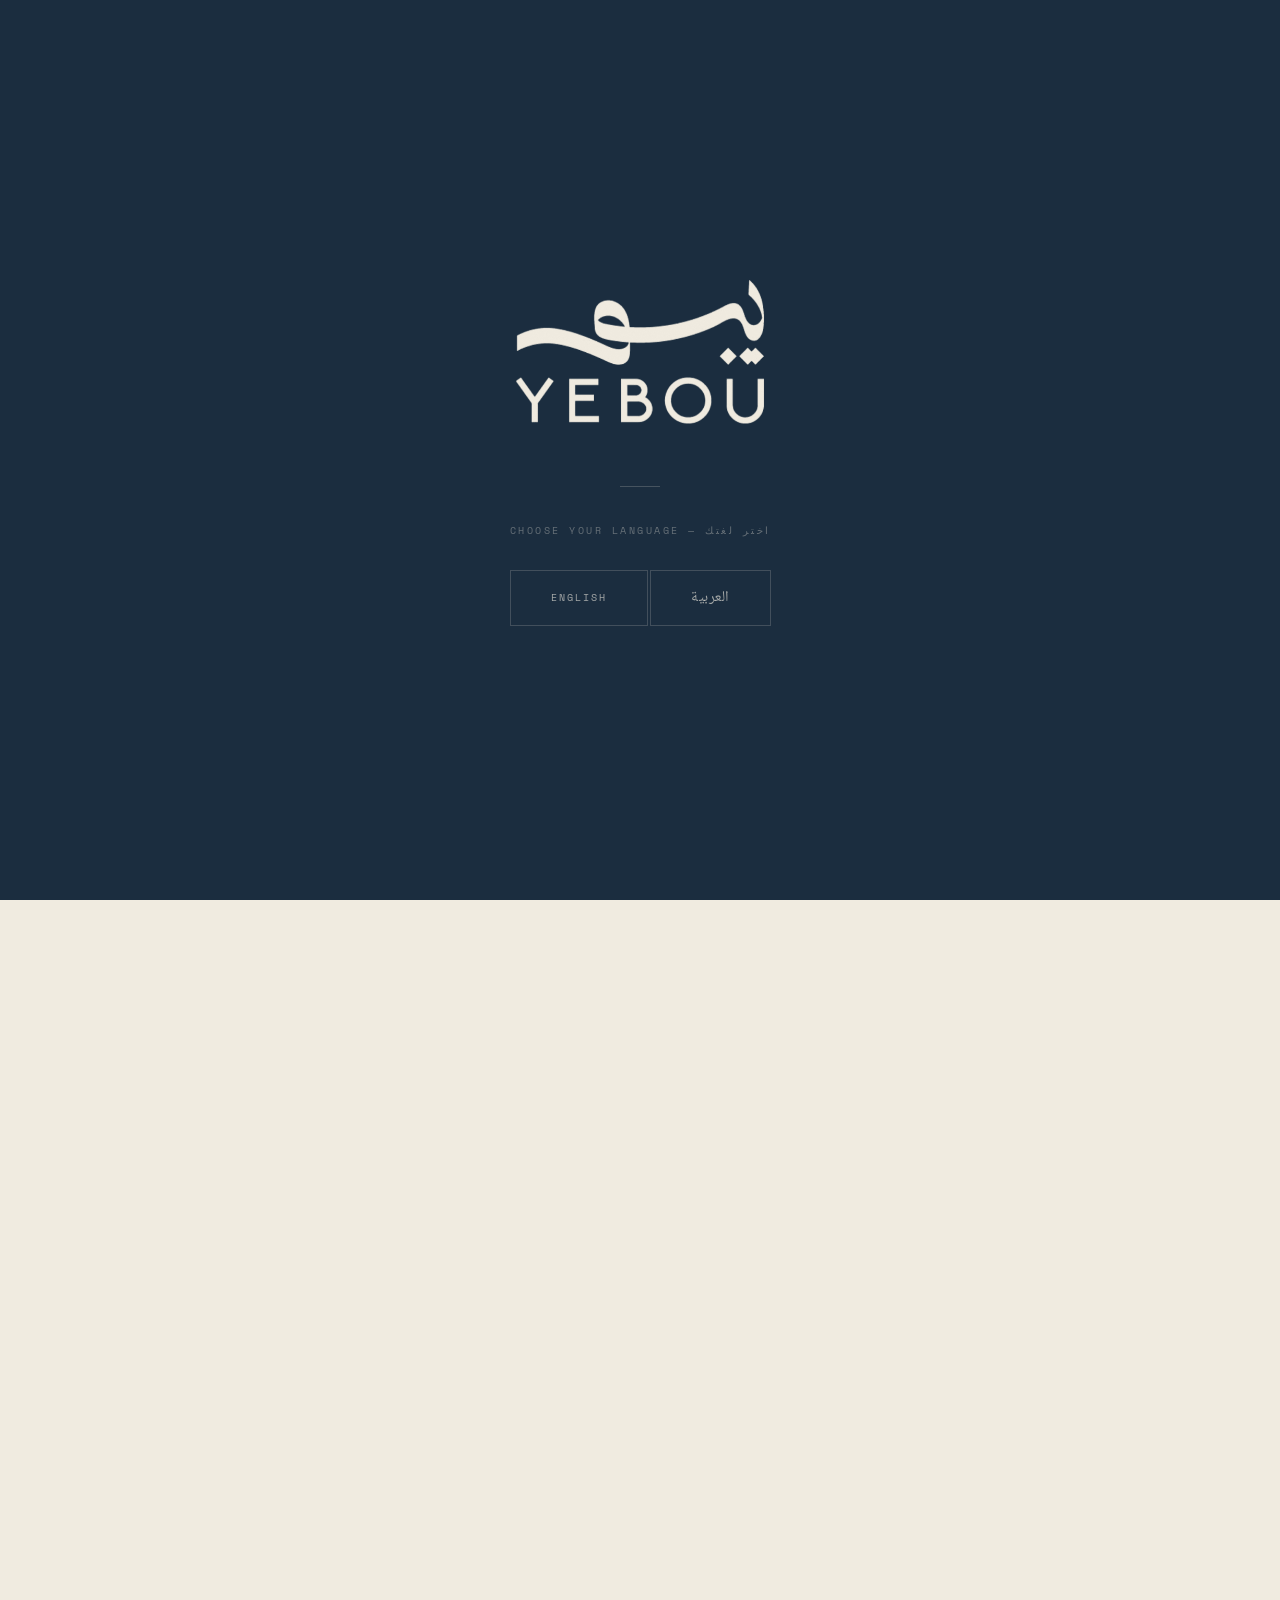
==== index.html @ 939a50ad "Add files via upload" ====
<!DOCTYPE html>
<html lang="en" dir="ltr">
<head>
<meta charset="UTF-8">
<meta name="viewport" content="width=device-width, initial-scale=1.0">
<title>YEBOU — Specialty Coffee, Doha</title>
<link href="https://fonts.googleapis.com/css2?family=Space+Mono:ital,wght@0,400;0,700;1,400&family=Space+Grotesk:wght@300;400;500;700&family=Noto+Naskh+Arabic:wght@400;500;600;700&display=swap" rel="stylesheet">
<style>
/* ══════════════════════════════════════
   TOKENS
══════════════════════════════════════ */
:root {
  --cream:   #f0ebe0;
  --cream2:  #e8e1d4;
  --navy:    #1b2d3f;
  --ink:     #1a1612;
  --ink2:    #4a3f32;
  --ink3:    #9a8e80;
  --rule:    #d4cabb;
  --rust:    #b84c2c;
  --green:   #3d5c38;
}

*, *::before, *::after { box-sizing: border-box; margin: 0; padding: 0; }
html { scroll-behavior: smooth; }

body {
  font-family: 'Space Grotesk', sans-serif;
  background: var(--cream);
  color: var(--ink);
  overflow-x: hidden;
  cursor: default;
}
html[lang="ar"] body {
  font-family: 'Noto Naskh Arabic', 'Space Grotesk', sans-serif;
  direction: rtl;
}

/* subtle paper grain */
body::before {
  content: '';
  position: fixed; inset: 0;
  pointer-events: none; z-index: 999;
  background-image: url("data:image/svg+xml,%3Csvg xmlns='http://www.w3.org/2000/svg' width='200' height='200'%3E%3Cfilter id='n'%3E%3CfeTurbulence type='fractalNoise' baseFrequency='0.9' numOctaves='4' stitchTiles='stitch'/%3E%3CfeColorMatrix type='saturate' values='0'/%3E%3C/filter%3E%3Crect width='200' height='200' filter='url(%23n)' opacity='1'/%3E%3C/svg%3E");
  opacity: 0.025;
  mix-blend-mode: multiply;
}

/* monospace for terminal-style labels */
.mono {
  font-family: 'Space Mono', monospace;
}

/* ══════════════════════════════════════
   LOGO SVG COMPONENT
   يبو — the real anatomy:
   Reading R→L: ي (ya, right) بـ (ba, mid) و (waw, left)
   Key feature: a LONG FLAT HORIZONTAL BASELINE that all three share
   ي: tall upright stem, curves right at top into a small hook, 2 dots below
   بـ: small connected bump rising from baseline, 1 dot below
   و: a closed oval/teardrop loop on the left
   YEBOU underneath in spaced caps with umlaut Ü
══════════════════════════════════════ */

/* ══════════════════════════════════════
   LANGUAGE GATE
══════════════════════════════════════ */
#gate {
  position: fixed; inset: 0; z-index: 900;
  background: var(--navy);
  display: flex; flex-direction: column;
  align-items: center; justify-content: center;
  transition: opacity .6s ease, visibility .6s;
}
#gate.off { opacity: 0; visibility: hidden; pointer-events: none; }

.gate-inner { text-align: center; }

/* Gate logo — large, cream on navy */
.gate-logo-svg {
  width: 260px; height: auto;
  display: block; margin: 0 auto 56px;
  animation: up .8s ease .1s both;
}

@keyframes up {
  from { opacity: 0; transform: translateY(16px); }
  to   { opacity: 1; transform: translateY(0); }
}

.gate-line {
  width: 40px; height: 1px;
  background: rgba(240,235,224,.2);
  margin: 0 auto 36px;
  animation: up .6s ease .4s both;
}

.gate-ask {
  font-family: 'Space Mono', monospace;
  font-size: 10px; letter-spacing: .25em;
  color: rgba(240,235,224,.35);
  text-transform: uppercase;
  margin-bottom: 32px;
  animation: up .6s ease .5s both;
}
html[lang="ar"] .gate-ask { font-family: 'Noto Naskh Arabic'; font-size: 13px; letter-spacing: .03em; text-transform: none; }

.gate-btns {
  display: flex; gap: 2px;
  animation: up .6s ease .6s both;
}
.gate-btn {
  padding: 14px 40px;
  background: transparent;
  border: 1px solid rgba(240,235,224,.18);
  color: rgba(240,235,224,.65);
  font-family: 'Space Mono', monospace;
  font-size: 10px; letter-spacing: .2em; text-transform: uppercase;
  cursor: pointer; transition: all .25s;
}
.gate-btn:hover {
  background: rgba(240,235,224,.08);
  border-color: rgba(240,235,224,.4);
  color: var(--cream);
}
.gate-btn.ar-btn {
  font-family: 'Noto Naskh Arabic';
  font-size: 15px; letter-spacing: .03em; text-transform: none;
}

/* ══════════════════════════════════════
   SITE
══════════════════════════════════════ */
#site { opacity: 0; transition: opacity .8s ease; }
#site.show { opacity: 1; }

/* ══════════════════════════════════════
   NAV — exactly like Last Batch: minimal top bar
══════════════════════════════════════ */
nav {
  position: fixed; top: 0; left: 0; right: 0; z-index: 100;
  display: flex; align-items: center; justify-content: space-between;
  padding: 0 40px; height: 56px;
  background: var(--cream);
  border-bottom: 1px solid var(--rule);
}
.nav-logo-link { text-decoration: none; display: flex; align-items: center; }
.nav-logo-svg  { width: 72px; height: auto; }

.nav-paths {
  display: flex; gap: 0; list-style: none;
}
.nav-paths a {
  font-family: 'Space Mono', monospace;
  font-size: 10px; letter-spacing: .06em;
  color: var(--ink3);
  text-decoration: none; padding: 0 18px;
  border-left: 1px solid var(--rule);
  line-height: 56px;
  transition: color .2s;
}
html[dir="rtl"] .nav-paths a { border-left: none; border-right: 1px solid var(--rule); }
.nav-paths a:hover { color: var(--ink); }
.nav-paths a:last-child { border-right: 1px solid var(--rule); }
html[dir="rtl"] .nav-paths a:last-child { border-right: none; border-left: 1px solid var(--rule); }

html[lang="ar"] .nav-paths a {
  font-family: 'Noto Naskh Arabic'; font-size: 13px; letter-spacing: .02em;
}

.nav-right { display: flex; align-items: center; gap: 0; }
.lang-toggle {
  font-family: 'Space Mono', monospace;
  font-size: 10px; letter-spacing: .15em; text-transform: uppercase;
  color: var(--ink3); background: none; border: none;
  cursor: pointer; padding: 0 0 0 20px;
  border-left: 1px solid var(--rule);
  height: 56px; transition: color .2s;
}
html[dir="rtl"] .lang-toggle { padding: 0 20px 0 0; border-left: none; border-right: 1px solid var(--rule); }
.lang-toggle:hover { color: var(--ink); }

/* ══════════════════════════════════════
   HERO — Last Batch style:
   big text, centered, minimal, cream bg
   + the typed terminal lines
══════════════════════════════════════ */
#hero {
  min-height: 100vh;
  background: var(--navy);
  display: flex; flex-direction: column;
  align-items: center; justify-content: center;
  padding: 80px 40px 60px;
  text-align: center;
  position: relative; overflow: hidden;
}

/* faint horizontal scan lines — CRT nod */
#hero::after {
  content: '';
  position: absolute; inset: 0; pointer-events: none;
  background: repeating-linear-gradient(
    to bottom,
    transparent 0px, transparent 3px,
    rgba(0,0,0,.04) 3px, rgba(0,0,0,.04) 4px
  );
}

.hero-inner { position: relative; z-index: 1; }

/* The big hero logo */
.hero-logo-svg {
  width: min(340px, 72vw); height: auto;
  display: block; margin: 0 auto 52px;
  opacity: 0; transform: translateY(12px);
  animation: up .9s ease .3s forwards;
  filter: drop-shadow(0 0 40px rgba(240,235,224,.04));
}

/* Terminal-style two lines — exactly like Last Batch's homepage */
.hero-lines {
  opacity: 0; animation: up .7s ease .85s forwards;
}
.hero-line {
  font-family: 'Space Mono', monospace;
  font-size: clamp(12px, 1.6vw, 16px);
  color: rgba(240,235,224,.45);
  letter-spacing: .05em;
  line-height: 2.2;
}
html[lang="ar"] .hero-line {
  font-family: 'Noto Naskh Arabic';
  font-size: clamp(14px, 1.8vw, 18px);
  letter-spacing: .02em;
}

.hero-divider {
  width: 1px; height: 52px;
  background: rgba(240,235,224,.12);
  margin: 36px auto;
  opacity: 0; animation: up .5s ease 1.1s forwards;
}

.hero-nav {
  display: flex; gap: 0; justify-content: center;
  flex-wrap: wrap;
  opacity: 0; animation: up .7s ease 1.2s forwards;
}
.hero-nav-item {
  font-family: 'Space Mono', monospace;
  font-size: 11px; letter-spacing: .06em;
  color: rgba(240,235,224,.38);
  text-decoration: none;
  padding: 10px 20px;
  border: 1px solid rgba(240,235,224,.08);
  margin: 3px;
  transition: all .25s;
}
html[lang="ar"] .hero-nav-item {
  font-family: 'Noto Naskh Arabic'; font-size: 13px; letter-spacing: .02em;
}
.hero-nav-item:hover {
  color: var(--cream);
  border-color: rgba(240,235,224,.25);
  background: rgba(240,235,224,.04);
}
.hero-nav-item::before { content: './'; color: rgba(240,235,224,.2); }
html[lang="ar"] .hero-nav-item::before { content: ''; }

.hero-scroll {
  position: absolute; bottom: 28px; left: 50%; transform: translateX(-50%);
  display: flex; flex-direction: column; align-items: center; gap: 8px;
  color: rgba(240,235,224,.2);
  font-family: 'Space Mono', monospace;
  font-size: 8px; letter-spacing: .3em; text-transform: uppercase;
}
.scroll-bar {
  width: 1px; height: 36px;
  background: linear-gradient(to bottom, rgba(240,235,224,.3), transparent);
  animation: pulse 2.2s ease-in-out infinite;
}
@keyframes pulse { 0%,100% { opacity: .3; } 50% { opacity: .8; } }

/* ══════════════════════════════════════
   SHARED SECTION STYLES
══════════════════════════════════════ */
.reveal {
  opacity: 0; transform: translateY(20px);
  transition: opacity .7s ease, transform .7s ease;
}
.reveal.in { opacity: 1; transform: translateY(0); }
.d1 { transition-delay: .1s; } .d2 { transition-delay: .2s; }
.d3 { transition-delay: .3s; } .d4 { transition-delay: .4s; }

.section-label {
  font-family: 'Space Mono', monospace;
  font-size: 9px; letter-spacing: .3em;
  text-transform: uppercase; color: var(--ink3);
  display: block; margin-bottom: 10px;
}
html[lang="ar"] .section-label {
  font-family: 'Noto Naskh Arabic'; font-size: 12px; letter-spacing: .03em; text-transform: none;
}

.big-title {
  font-family: 'Space Grotesk', sans-serif;
  font-size: clamp(36px, 6vw, 80px);
  font-weight: 700; line-height: 1.0;
  color: var(--ink); letter-spacing: -.02em;
}
html[lang="ar"] .big-title { font-family: 'Noto Naskh Arabic'; letter-spacing: 0; font-size: clamp(30px, 5vw, 68px); }
.big-title.on-dark { color: var(--cream); }

.body-s {
  font-size: 13px; color: var(--ink2);
  line-height: 1.9; font-weight: 300;
}
html[lang="ar"] .body-s { font-family: 'Noto Naskh Arabic'; font-size: 14px; }
.body-s.on-dark { color: rgba(240,235,224,.45); }

/* ══════════════════════════════════════
   ABOUT — two col, cream
══════════════════════════════════════ */
#about {
  display: grid; grid-template-columns: 1fr 1fr;
  border-top: 1px solid var(--rule);
}
.about-left {
  padding: 88px 72px;
  border-right: 1px solid var(--rule);
}
html[dir="rtl"] .about-left { border-right: none; border-left: 1px solid var(--rule); }
.about-right { padding: 88px 72px; }
.about-quote {
  font-family: 'Space Grotesk', sans-serif;
  font-size: clamp(20px, 2.4vw, 30px);
  font-weight: 700; line-height: 1.3;
  color: var(--ink); letter-spacing: -.01em;
}
html[lang="ar"] .about-quote { font-family: 'Noto Naskh Arabic'; letter-spacing: 0; }

/* ══════════════════════════════════════
   MENU — Last Batch style:
   full-width, items as big clickable rows
══════════════════════════════════════ */
#menu {
  border-top: 1px solid var(--rule);
}
.menu-top {
  display: grid; grid-template-columns: 1fr auto;
  align-items: end; gap: 20px;
  padding: 56px 72px 0;
  border-bottom: 1px solid var(--rule);
  padding-bottom: 36px;
}
.menu-hint {
  font-family: 'Space Mono', monospace;
  font-size: 10px; color: var(--ink3);
  letter-spacing: .08em; line-height: 1.8;
  text-align: right;
}
html[lang="ar"] .menu-hint { font-family: 'Noto Naskh Arabic'; font-size: 12px; text-align: left; letter-spacing: .02em; }

/* tabs */
.tabs {
  display: flex; border-bottom: 1px solid var(--rule);
  padding: 0 72px; overflow-x: auto; gap: 0;
}
.tab {
  font-family: 'Space Mono', monospace;
  font-size: 10px; letter-spacing: .18em; text-transform: uppercase;
  color: var(--ink3); background: none; border: none;
  padding: 16px 24px; cursor: pointer;
  border-bottom: 2px solid transparent; margin-bottom: -1px;
  transition: all .2s; white-space: nowrap;
}
html[lang="ar"] .tab { font-family: 'Noto Naskh Arabic'; font-size: 13px; letter-spacing: .02em; text-transform: none; }
.tab.on { color: var(--ink); border-bottom-color: var(--ink); }
.tab:hover { color: var(--ink); }

.panel { display: none; }
.panel.on { display: block; }

.cat-row {
  display: block;
  font-family: 'Space Mono', monospace;
  font-size: 9px; letter-spacing: .3em; text-transform: uppercase;
  color: var(--rust); padding: 28px 72px 8px;
}
html[lang="ar"] .cat-row { font-family: 'Noto Naskh Arabic'; letter-spacing: .02em; font-size: 12px; text-transform: none; }

/* Each item = full-width row like Last Batch */
.mrow {
  display: grid;
  grid-template-columns: 1fr auto;
  align-items: center;
  padding: 20px 72px;
  border-bottom: 1px solid var(--rule);
  gap: 20px;
  transition: background .15s;
  cursor: default;
}
.mrow:hover { background: var(--cream2); }
.mrow-left { display: flex; flex-direction: column; gap: 4px; }
.mrow-name {
  font-family: 'Space Grotesk', sans-serif;
  font-size: clamp(18px, 2.2vw, 26px);
  font-weight: 700; color: var(--ink);
  letter-spacing: -.01em;
  transition: color .2s;
}
html[lang="ar"] .mrow-name { font-family: 'Noto Naskh Arabic'; letter-spacing: 0; }
.mrow:hover .mrow-name { color: var(--rust); }
.mrow-sub {
  font-family: 'Space Mono', monospace;
  font-size: 10px; color: var(--ink3);
  letter-spacing: .08em; text-transform: uppercase;
}
html[lang="ar"] .mrow-sub { font-family: 'Noto Naskh Arabic'; font-size: 12px; letter-spacing: .02em; text-transform: none; }
.mrow-tags { display: flex; gap: 6px; margin-top: 6px; }
.mrow-tag {
  font-family: 'Space Mono', monospace;
  font-size: 8px; padding: 2px 8px;
  border: 1px solid var(--rule); color: var(--ink3);
  letter-spacing: .1em; text-transform: uppercase; border-radius: 20px;
}
html[lang="ar"] .mrow-tag { font-family: 'Noto Naskh Arabic'; letter-spacing: .02em; font-size: 10px; text-transform: none; }
.mrow-price {
  font-family: 'Space Mono', monospace;
  font-size: 18px; color: var(--rust);
  white-space: nowrap; font-weight: 700;
}

/* ══════════════════════════════════════
   ORIGINS — navy panel, like Last Batch's dark sections
══════════════════════════════════════ */
#origins {
  background: var(--navy);
  border-top: 1px solid rgba(240,235,224,.08);
}
.origins-top {
  padding: 72px 72px 0;
  border-bottom: 1px solid rgba(240,235,224,.08);
  padding-bottom: 40px;
}
.origin-row {
  display: grid;
  grid-template-columns: 36px 1fr auto;
  gap: 20px; align-items: start;
  padding: 28px 72px;
  border-bottom: 1px solid rgba(240,235,224,.06);
  transition: background .15s; cursor: default;
}
.origin-row:hover { background: rgba(240,235,224,.03); }
.onum {
  font-family: 'Space Mono', monospace;
  font-size: 10px; color: rgba(240,235,224,.22);
  margin-top: 5px;
}
.oname {
  font-family: 'Space Grotesk', sans-serif;
  font-size: clamp(17px, 2vw, 24px);
  font-weight: 700; color: var(--cream);
  letter-spacing: -.01em; margin-bottom: 5px;
}
html[lang="ar"] .oname { font-family: 'Noto Naskh Arabic'; letter-spacing: 0; }
.onotes {
  font-family: 'Space Mono', monospace;
  font-size: 10px; color: rgba(240,235,224,.32);
  letter-spacing: .07em; text-transform: uppercase; line-height: 1.5;
}
html[lang="ar"] .onotes { font-family: 'Noto Naskh Arabic'; letter-spacing: .02em; font-size: 11px; text-transform: none; }
.oprice {
  font-family: 'Space Mono', monospace;
  font-size: 18px; color: rgba(240,235,224,.4);
  white-space: nowrap; font-weight: 700; margin-top: 3px;
}

/* ══════════════════════════════════════
   DESSERTS — cream, big grid
══════════════════════════════════════ */
#sweets { border-top: 1px solid var(--rule); }
.sweets-top {
  display: grid; grid-template-columns: 1fr 1fr;
  border-bottom: 1px solid var(--rule);
}
.sweets-title-block {
  padding: 72px 72px;
  border-right: 1px solid var(--rule);
}
html[dir="rtl"] .sweets-title-block { border-right: none; border-left: 1px solid var(--rule); }
.sweets-desc-block { padding: 72px 72px; display: flex; align-items: center; }

.sweet-row {
  display: grid; grid-template-columns: 1fr auto;
  padding: 18px 72px;
  border-bottom: 1px solid var(--rule);
  align-items: center; gap: 20px;
  transition: background .15s;
}
.sweet-row:hover { background: var(--cream2); }
.sweet-name {
  font-family: 'Space Grotesk', sans-serif;
  font-size: clamp(16px, 1.8vw, 22px);
  font-weight: 700; color: var(--ink);
  letter-spacing: -.01em;
}
html[lang="ar"] .sweet-name { font-family: 'Noto Naskh Arabic'; letter-spacing: 0; }
.sweet-price {
  font-family: 'Space Mono', monospace;
  font-size: 16px; color: var(--rust); font-weight: 700;
}

/* ══════════════════════════════════════
   MILKS — simple strip
══════════════════════════════════════ */
#milks {
  border-top: 1px solid var(--rule);
  padding: 56px 72px;
  display: grid; grid-template-columns: auto 1fr;
  gap: 60px; align-items: center;
}
.milks-label-block { }
.milks-label-big {
  font-family: 'Space Grotesk', sans-serif;
  font-size: clamp(22px, 2.8vw, 36px);
  font-weight: 700; color: var(--ink);
  letter-spacing: -.01em; margin-bottom: 6px;
}
html[lang="ar"] .milks-label-big { font-family: 'Noto Naskh Arabic'; letter-spacing: 0; }
.milks-add {
  font-family: 'Space Mono', monospace;
  font-size: 10px; color: var(--rust);
  letter-spacing: .1em; text-transform: uppercase;
}
html[lang="ar"] .milks-add { font-family: 'Noto Naskh Arabic'; font-size: 12px; letter-spacing: .02em; text-transform: none; }
.milks-list {
  display: flex; flex-wrap: wrap;
  gap: 8px 20px; align-items: center;
}
.milk-chip {
  font-family: 'Space Mono', monospace;
  font-size: 10px; letter-spacing: .1em; text-transform: uppercase;
  color: var(--ink2); padding: 7px 16px;
  border: 1px solid var(--rule); border-radius: 24px;
  background: var(--cream2);
}
html[lang="ar"] .milk-chip { font-family: 'Noto Naskh Arabic'; font-size: 12px; letter-spacing: .02em; text-transform: none; }

/* ══════════════════════════════════════
   PROMISE — navy, like Last Batch terminal
══════════════════════════════════════ */
#promise {
  background: var(--navy);
  border-top: 1px solid rgba(240,235,224,.06);
  padding: 100px 72px;
  text-align: center;
}
.promise-logo-svg {
  display: block; margin: 0 auto 48px;
  width: 120px; height: auto; opacity: .5;
}
.promise-q {
  font-family: 'Space Grotesk', sans-serif;
  font-size: clamp(20px, 2.6vw, 34px);
  font-weight: 700; color: var(--cream);
  letter-spacing: -.01em;
  max-width: 640px; margin: 0 auto 24px;
  line-height: 1.25;
}
html[lang="ar"] .promise-q { font-family: 'Noto Naskh Arabic'; letter-spacing: 0; font-size: clamp(18px, 2.4vw, 30px); }
.promise-body {
  font-family: 'Space Mono', monospace;
  font-size: 11px; color: rgba(240,235,224,.32);
  letter-spacing: .06em; line-height: 2;
  max-width: 480px; margin: 0 auto 10px;
}
html[lang="ar"] .promise-body { font-family: 'Noto Naskh Arabic'; font-size: 13px; letter-spacing: .02em; }
.promise-links {
  margin-top: 48px;
  display: flex; justify-content: center;
  gap: 0; flex-wrap: wrap;
}
.promise-link {
  font-family: 'Space Mono', monospace;
  font-size: 11px; letter-spacing: .12em; text-transform: uppercase;
  color: rgba(240,235,224,.35); text-decoration: none;
  padding: 12px 28px;
  border: 1px solid rgba(240,235,224,.1);
  margin: 4px;
  transition: all .25s;
}
html[lang="ar"] .promise-link { font-family: 'Noto Naskh Arabic'; font-size: 13px; letter-spacing: .02em; text-transform: none; }
.promise-link:hover {
  color: var(--cream);
  border-color: rgba(240,235,224,.3);
  background: rgba(240,235,224,.04);
}

/* ══════════════════════════════════════
   FOOTER
══════════════════════════════════════ */
footer {
  background: var(--cream2);
  border-top: 1px solid var(--rule);
  display: grid; grid-template-columns: 1fr 1fr 1fr;
  gap: 0;
}
.ft-col {
  padding: 52px 60px;
  border-right: 1px solid var(--rule);
}
html[dir="rtl"] .ft-col { border-right: none; border-left: 1px solid var(--rule); }
.ft-col:last-child { border-right: none; }
html[dir="rtl"] .ft-col:last-child { border-left: none; }
.ft-label {
  font-family: 'Space Mono', monospace;
  font-size: 9px; letter-spacing: .3em; text-transform: uppercase;
  color: var(--ink3); margin-bottom: 16px; display: block;
}
html[lang="ar"] .ft-label { font-family: 'Noto Naskh Arabic'; font-size: 12px; letter-spacing: .02em; text-transform: none; }
.ft-info {
  font-size: 12.5px; color: var(--ink2);
  line-height: 2; font-weight: 300;
}
html[lang="ar"] .ft-info { font-family: 'Noto Naskh Arabic'; font-size: 14px; }
.ft-info a { color: var(--ink); text-decoration: none; }
.ft-info a:hover { text-decoration: underline; }
.ft-bottom {
  grid-column: 1/-1;
  border-top: 1px solid var(--rule);
  padding: 20px 60px;
  display: flex; justify-content: space-between;
  font-family: 'Space Mono', monospace;
  font-size: 9px; color: var(--ink3); letter-spacing: .1em;
}
html[lang="ar"] .ft-bottom { font-family: 'Noto Naskh Arabic'; font-size: 11px; }

/* ══════════════════════════════════════
   RESPONSIVE
══════════════════════════════════════ */
@media (max-width: 860px) {
  nav { padding: 0 18px; }
  .nav-paths { display: none; }
  #about { grid-template-columns: 1fr; }
  .about-left { border-right: none; border-bottom: 1px solid var(--rule); padding: 52px 24px; }
  .about-right { padding: 52px 24px; }
  .mrow, .origin-row, .sweet-row, .cat-row, .menu-top, .tabs { padding-left: 24px; padding-right: 24px; }
  .sweets-top { grid-template-columns: 1fr; }
  .sweets-title-block { border-right: none; border-bottom: 1px solid var(--rule); padding: 52px 24px; }
  .sweets-desc-block { padding: 36px 24px; }
  #milks { grid-template-columns: 1fr; padding: 48px 24px; gap: 24px; }
  #promise, #origins .origins-top { padding: 64px 24px; }
  .origin-row { padding: 22px 24px; }
  footer { grid-template-columns: 1fr; }
  .ft-col { border-right: none; border-bottom: 1px solid var(--rule); padding: 40px 24px; }
  .ft-bottom { padding: 16px 24px; flex-direction: column; gap: 6px; }
  .tabs { padding: 0 24px; }
  #about { border-top: 1px solid var(--rule); }
}
.reference-logo{object-fit:contain}.nav-logo-svg,.footer-logo{filter:brightness(.15);width:90px;height:auto}.hero-logo-svg{width:min(360px,72vw)}.footer-logo{margin-bottom:16px}.sweet-row{grid-template-columns:1fr auto auto}.order-controls{display:flex;gap:10px;align-items:center;margin-top:12px;font-size:12px}.order-controls input{width:58px;padding:7px;border:1px solid var(--rule);background:var(--cream)}#order-box{padding:42px 72px;border-top:1px solid var(--rule)}#order-box textarea{width:100%;max-width:640px;display:block;margin:16px 0;padding:14px;background:var(--cream2);border:1px solid var(--rule);font:inherit}#order-box button{padding:15px 24px;background:var(--navy);color:var(--cream);border:0;cursor:pointer;font:inherit}#order-box p{margin:12px 0;font-size:13px;line-height:1.8}@media(max-width:860px){#order-box{padding:32px 24px}}@media(prefers-reduced-motion:reduce){*{animation:none!important;transition:none!important}.reveal,.hero-logo-svg,.hero-lines,.hero-nav,.hero-divider{opacity:1;transform:none}}

.mrow{grid-template-columns:auto 1fr auto}
.mthumb{width:72px;height:72px;object-fit:cover;border:1px solid var(--rule);background:var(--cream2)}
.mrow-desc{font-size:13px;color:var(--ink2);line-height:1.5;max-width:56ch}
.mrow:hover .mthumb{border-color:var(--rust)}
.tab{position:relative}
.tab.on::after{content:'';position:absolute;left:0;right:0;bottom:-2px;height:2px;background:var(--rust);transform-origin:left;animation:tabline .5s cubic-bezier(.7,0,.2,1)}
@keyframes tabline{from{transform:scaleX(0)}to{transform:scaleX(1)}}
#panels{position:relative;overflow:hidden;min-height:60vh}
#wipe{position:absolute;inset:0;z-index:5;background:var(--navy);pointer-events:none;transform:translateX(-101%)}
html[dir="rtl"] #wipe{transform:translateX(101%)}
#wipe.go{animation:wipe .75s cubic-bezier(.77,0,.18,1)}
@keyframes wipe{0%{transform:translateX(-101%)}45%,55%{transform:translateX(0)}100%{transform:translateX(101%)}}
html[dir="rtl"] #wipe.go{animation-name:wipeR}
@keyframes wipeR{0%{transform:translateX(101%)}45%,55%{transform:translateX(0)}100%{transform:translateX(-101%)}}
.panel.on .mrow{animation:rowin .6s cubic-bezier(.2,.7,.2,1) both;animation-delay:calc(var(--i,0)*55ms + .35s)}
@keyframes rowin{from{opacity:0;transform:translateY(18px)}to{opacity:1;transform:none}}
@media(max-width:700px){.mrow{padding:16px 24px;gap:12px}.mthumb{width:56px;height:56px}.mrow-desc{font-size:12px}}
@media(prefers-reduced-motion:reduce){#wipe.go,.panel.on .mrow,.tab.on::after{animation:none}}
</style>
</head>
<body>

<!-- ══════════════════════════════
  LANGUAGE GATE
══════════════════════════════ -->
<div id="gate">
  <div class="gate-inner">

    <!--
      THE CORRECT يبو LOGO — SVG path-drawn
      Anatomy studied from the uploaded image:
      - Long sweeping flat baseline is the HERO ELEMENT — wide, the whole width
      - و (waw, LEFT): closed oval teardrop loop, rises from left of baseline
      - بـ (ba, MIDDLE): small arch bump connected into baseline, dot below
      - ي (ya, RIGHT): tall upright body, right-curving hook at top, two dots below
      - YEBOU in tracked caps beneath
    -->
    <img class="gate-logo-svg reference-logo" src="[data-uri]" alt="YEBOU — يبو">

    <div class="gate-line"></div>
    <p class="gate-ask">Choose your language — اختر لغتك</p>
    <div class="gate-btns">
      <button class="gate-btn" onclick="enter('en')">English</button>
      <button class="gate-btn ar-btn" onclick="enter('ar')">العربية</button>
    </div>
  </div>
</div>

<!-- ══════════════════════════════
  SITE
══════════════════════════════ -->
<div id="site">

<!-- NAV -->
<nav id="nav">
  <a href="#hero" class="nav-logo-link">
    <!-- ink version on cream background -->
    <img class="nav-logo-svg reference-logo" src="[data-uri]" alt="YEBOU — يبو">
  </a>

  <ul class="nav-paths" id="navPaths">
    <li><a href="#menu"    data-en="./menu"    data-ar="القائمة">./menu</a></li>
    <li><a href="#origins" data-en="./origins" data-ar="المصادر">./origins</a></li>
    
    <li><a href="#promise" data-en="./promise" data-ar="وعدنا">./promise</a></li>
  </ul>

  <div class="nav-right">
    <button class="lang-toggle" id="langBtn" onclick="toggleLang()">العربية</button>
  </div>
</nav>

<!-- HERO -->
<section id="hero">
  <div class="hero-inner">

    <!-- big logo, cream on navy -->
    <img class="hero-logo-svg reference-logo" src="[data-uri]" alt="YEBOU — يبو">

    <div class="hero-lines">
      <p class="hero-line" data-en="Press the fridge if you're hungry." data-ar="اضغط على الثلاجة إذا كنت جائعاً.">Press the fridge if you're hungry.</p>
      <p class="hero-line" data-en="Press the coffee machine for happiness." data-ar="اضغط على آلة القهوة للسعادة.">Press the coffee machine for happiness.</p>
    </div>

    <div class="hero-divider"></div>

    <!-- terminal-style nav links like Last Batch -->
    <div class="hero-nav">
      <a href="#menu"    class="hero-nav-item" data-en="menu"    data-ar="القائمة">menu</a>
      <a href="#origins" class="hero-nav-item" data-en="origins" data-ar="المصادر">origins</a>
      <a href="#menu"  class="hero-nav-item" data-en="sweets"  data-ar="الحلويات">sweets</a>
      <a href="#promise" class="hero-nav-item" data-en="promise" data-ar="وعدنا">promise</a>
    </div>
  </div>

  <div class="hero-scroll">
    <div class="scroll-bar"></div>
    <span data-en="scroll" data-ar="انزل">scroll</span>
  </div>
</section>

<!-- ABOUT -->
<section id="about">
  <div class="about-left reveal">
    <span class="section-label" data-en="./about" data-ar="عنّا">./about</span>
    <h2 class="big-title" style="font-size:clamp(28px,3.5vw,48px);margin-bottom:20px" data-en="A place to slow down<br>and taste something real." data-ar="مكان للتمهّل<br>وتذوّق شيء حقيقي.">A place to slow down<br>and taste something real.</h2>
    <p class="body-s" data-en="Coffee culture runs deep in everything we do. We carefully select each single-origin lot, brew it simply, and let the cup speak for itself. Yebou is Doha's space for discovery." data-ar="ثقافة القهوة متجذّرة في كل ما نفعله. نختار بعناية كل صنف، نُعدّه ببساطة، ونترك الكوب يتكلم بنفسه. يبو هو مكان الدوحة للاكتشاف.">Coffee culture runs deep in everything we do. We carefully select each single-origin lot, brew it simply, and let the cup speak for itself. Yebou is Doha's space for discovery.</p>
  </div>
  <div class="about-right reveal d2">
    <p class="about-quote" data-en="&ldquo;Every cup should feel right for you. If it doesn&rsquo;t — tell us. We&rsquo;ll make it right.&rdquo;" data-ar="«كل كوب يجب أن يكون صحيحاً لك. إذا لم يكن — أخبرنا. سنصلحه.»">"Every cup should feel right for you. If it doesn't — tell us. We'll make it right."</p>
  </div>
</section>

<!-- MENU -->
<section id="menu">
  <div class="menu-top reveal">
    <div>
      <span class="section-label" data-en="./menu" data-ar="القائمة">./menu</span>
      <h2 class="big-title" data-en="What We Brew" data-ar="ما نُعدّه">What We Brew</h2>
    </div>
    <p class="menu-hint" data-en="Hot or iced where noted.<br>Alt milks +3 QAR." data-ar="ساخن أو مثلج حسب الإشارة.<br>الحليب البديل +٣ ريال.">Hot or iced where noted.<br>Alt milks +3 QAR.</p>
  </div>

  <div class="tabs" id="menuTabs"><button class="tab on" data-tab="coffee" data-en="Coffee" data-ar="قهوة">Coffee</button><button class="tab" data-tab="iced" data-en="Iced Coffee" data-ar="قهوة مثلجة">Iced Coffee</button><button class="tab" data-tab="lattes" data-en="Lattes" data-ar="لاتيه">Lattes</button><button class="tab" data-tab="tea" data-en="Iced Tea & Bottles" data-ar="شاي وزجاجات">Iced Tea & Bottles</button><button class="tab" data-tab="beans" data-en="Coffee Beans" data-ar="حبوب القهوة">Coffee Beans</button><button class="tab" data-tab="water" data-en="Water" data-ar="ماء">Water</button><button class="tab" data-tab="bites" data-en="Food & Sweets" data-ar="طعام وحلويات">Food & Sweets</button></div>
<div id="panels"><div id="wipe" aria-hidden="true"></div><div class="panel on" id="p-coffee"><div class="mrow"><img class="mthumb" src="[data-uri]" alt="Espresso" loading="lazy"><div class="mrow-left"><p class="mrow-name" data-en="Espresso" data-ar="إسبريسو">Espresso</p><p class="mrow-desc">A concentrated, full bodied shot for a quick energy boost.</p><div class="order-controls"><label for="order-1" data-en="Quantity" data-ar="الكمية">Quantity</label><input id="order-1" class="order-quantity" type="number" min="0" max="20" step="1" value="0" data-name-en="Espresso" data-name-ar="إسبريسو" aria-label="Espresso quantity"></div></div><p class="mrow-price">12 QAR</p></div><div class="mrow"><img class="mthumb" src="[data-uri]" alt="Americano" loading="lazy"><div class="mrow-left"><p class="mrow-name" data-en="Americano" data-ar="أمريكانو">Americano</p><p class="mrow-desc">A shot of rich espresso with hot water.</p><div class="order-controls"><label for="order-2" data-en="Quantity" data-ar="الكمية">Quantity</label><input id="order-2" class="order-quantity" type="number" min="0" max="20" step="1" value="0" data-name-en="Americano" data-name-ar="أمريكانو" aria-label="Americano quantity"></div></div><p class="mrow-price">15 QAR</p></div><div class="mrow"><img class="mthumb" src="[data-uri]" alt="Cortado" loading="lazy"><div class="mrow-left"><p class="mrow-name" data-en="Cortado" data-ar="كورتادو">Cortado</p><p class="mrow-desc">Equal parts strong espresso and warm steamed milk.</p><div class="order-controls"><label for="order-3" data-en="Quantity" data-ar="الكمية">Quantity</label><input id="order-3" class="order-quantity" type="number" min="0" max="20" step="1" value="0" data-name-en="Cortado" data-name-ar="كورتادو" aria-label="Cortado quantity"></div></div><p class="mrow-price">20 QAR</p></div><div class="mrow"><img class="mthumb" src="[data-uri]" alt="FlatWhite" loading="lazy"><div class="mrow-left"><p class="mrow-name" data-en="FlatWhite" data-ar="فلات وايت">FlatWhite</p><p class="mrow-desc">Espresso with velvety steamed milk and little foam.</p><div class="order-controls"><label for="order-4" data-en="Quantity" data-ar="الكمية">Quantity</label><input id="order-4" class="order-quantity" type="number" min="0" max="20" step="1" value="0" data-name-en="FlatWhite" data-name-ar="فلات وايت" aria-label="FlatWhite quantity"></div></div><p class="mrow-price">20 QAR</p></div><div class="mrow"><img class="mthumb" src="[data-uri]" alt="Cappuccino" loading="lazy"><div class="mrow-left"><p class="mrow-name" data-en="Cappuccino" data-ar="كابتشينو">Cappuccino</p><p class="mrow-desc">Equal parts espresso, steamed milk and thick milk foam.</p><div class="order-controls"><label for="order-5" data-en="Quantity" data-ar="الكمية">Quantity</label><input id="order-5" class="order-quantity" type="number" min="0" max="20" step="1" value="0" data-name-en="Cappuccino" data-name-ar="كابتشينو" aria-label="Cappuccino quantity"></div></div><p class="mrow-price">21 QAR</p></div><div class="mrow"><img class="mthumb" src="[data-uri]" alt="Hot V60" loading="lazy"><div class="mrow-left"><p class="mrow-name" data-en="Hot V60" data-ar="في٦٠ ساخن">Hot V60</p><p class="mrow-desc">Manual brewed coffee from our House and Exclusive Selections.</p><div class="order-controls"><label for="order-6" data-en="Quantity" data-ar="الكمية">Quantity</label><input id="order-6" class="order-quantity" type="number" min="0" max="20" step="1" value="0" data-name-en="Hot V60" data-name-ar="في٦٠ ساخن" aria-label="Hot V60 quantity"></div></div><p class="mrow-price">23 QAR</p></div></div><div class="panel" id="p-iced"><div class="mrow"><img class="mthumb" src="[data-uri]" alt="Iced Americano" loading="lazy"><div class="mrow-left"><p class="mrow-name" data-en="Iced Americano" data-ar="أمريكانو مثلج">Iced Americano</p><p class="mrow-desc">Rich espresso shots and chilled water.</p><div class="order-controls"><label for="order-7" data-en="Quantity" data-ar="الكمية">Quantity</label><input id="order-7" class="order-quantity" type="number" min="0" max="20" step="1" value="0" data-name-en="Iced Americano" data-name-ar="أمريكانو مثلج" aria-label="Iced Americano quantity"></div></div><p class="mrow-price">15 QAR</p></div><div class="mrow"><img class="mthumb" src="[data-uri]" alt="Iced V60" loading="lazy"><div class="mrow-left"><p class="mrow-name" data-en="Iced V60" data-ar="في٦٠ مثلج">Iced V60</p><p class="mrow-desc">Manual brewed coffee from our House and Exclusive Selections, with ice.</p><div class="order-controls"><label for="order-8" data-en="Quantity" data-ar="الكمية">Quantity</label><input id="order-8" class="order-quantity" type="number" min="0" max="20" step="1" value="0" data-name-en="Iced V60" data-name-ar="في٦٠ مثلج" aria-label="Iced V60 quantity"></div></div><p class="mrow-price">23 QAR</p></div><div class="mrow"><img class="mthumb" src="[data-uri]" alt="Iced FlatWhite" loading="lazy"><div class="mrow-left"><p class="mrow-name" data-en="Iced FlatWhite" data-ar="فلات وايت مثلج">Iced FlatWhite</p><p class="mrow-desc">Espresso with velvety chilled milk and a thin layer of foam.</p><div class="order-controls"><label for="order-9" data-en="Quantity" data-ar="الكمية">Quantity</label><input id="order-9" class="order-quantity" type="number" min="0" max="20" step="1" value="0" data-name-en="Iced FlatWhite" data-name-ar="فلات وايت مثلج" aria-label="Iced FlatWhite quantity"></div></div><p class="mrow-price">20 QAR</p></div><div class="mrow"><img class="mthumb" src="[data-uri]" alt="Iced Spanish Latte" loading="lazy"><div class="mrow-left"><p class="mrow-name" data-en="Iced Spanish Latte" data-ar="سبانش لاتيه مثلج">Iced Spanish Latte</p><p class="mrow-desc">Espresso with sweeter milk over ice. Rich, creamy, refreshing.</p><div class="order-controls"><label for="order-10" data-en="Quantity" data-ar="الكمية">Quantity</label><input id="order-10" class="order-quantity" type="number" min="0" max="20" step="1" value="0" data-name-en="Iced Spanish Latte" data-name-ar="سبانش لاتيه مثلج" aria-label="Iced Spanish Latte quantity"></div></div><p class="mrow-price">23 QAR</p></div></div><div class="panel" id="p-lattes"><div class="mrow"><img class="mthumb" src="[data-uri]" alt="Latte" loading="lazy"><div class="mrow-left"><p class="mrow-name" data-en="Latte" data-ar="لاتيه">Latte</p><p class="mrow-desc">Rich espresso with a large amount of steamed milk.</p><div class="order-controls"><label for="order-11" data-en="Quantity" data-ar="الكمية">Quantity</label><input id="order-11" class="order-quantity" type="number" min="0" max="20" step="1" value="0" data-name-en="Latte" data-name-ar="لاتيه" aria-label="Latte quantity"></div></div><p class="mrow-price">21 QAR</p></div><div class="mrow"><img class="mthumb" src="[data-uri]" alt="Ye Latte" loading="lazy"><div class="mrow-left"><p class="mrow-name" data-en="Ye Latte" data-ar="يي لاتيه">Ye Latte</p><p class="mrow-desc">Served with sweet milk.</p><div class="order-controls"><label for="order-12" data-en="Quantity" data-ar="الكمية">Quantity</label><input id="order-12" class="order-quantity" type="number" min="0" max="20" step="1" value="0" data-name-en="Ye Latte" data-name-ar="يي لاتيه" aria-label="Ye Latte quantity"></div></div><p class="mrow-price">25 QAR</p></div><div class="mrow"><img class="mthumb" src="[data-uri]" alt="Iced Latte" loading="lazy"><div class="mrow-left"><p class="mrow-name" data-en="Iced Latte" data-ar="لاتيه مثلج">Iced Latte</p><p class="mrow-desc">A shot of rich espresso and chilled milk over ice.</p><div class="order-controls"><label for="order-13" data-en="Quantity" data-ar="الكمية">Quantity</label><input id="order-13" class="order-quantity" type="number" min="0" max="20" step="1" value="0" data-name-en="Iced Latte" data-name-ar="لاتيه مثلج" aria-label="Iced Latte quantity"></div></div><p class="mrow-price">21 QAR</p></div><div class="mrow"><img class="mthumb" src="[data-uri]" alt="Iced Ye Latte" loading="lazy"><div class="mrow-left"><p class="mrow-name" data-en="Iced Ye Latte" data-ar="يي لاتيه مثلج">Iced Ye Latte</p><p class="mrow-desc">Served with sweetened milk and YeFoam.</p><div class="order-controls"><label for="order-14" data-en="Quantity" data-ar="الكمية">Quantity</label><input id="order-14" class="order-quantity" type="number" min="0" max="20" step="1" value="0" data-name-en="Iced Ye Latte" data-name-ar="يي لاتيه مثلج" aria-label="Iced Ye Latte quantity"></div></div><p class="mrow-price">25 QAR</p></div><div class="mrow"><img class="mthumb" src="[data-uri]" alt="Iced Tamr Latte" loading="lazy"><div class="mrow-left"><p class="mrow-name" data-en="Iced Tamr Latte" data-ar="تمر لاتيه مثلج">Iced Tamr Latte</p><p class="mrow-desc">Served with in-house dates milk.</p><div class="order-controls"><label for="order-15" data-en="Quantity" data-ar="الكمية">Quantity</label><input id="order-15" class="order-quantity" type="number" min="0" max="20" step="1" value="0" data-name-en="Iced Tamr Latte" data-name-ar="تمر لاتيه مثلج" aria-label="Iced Tamr Latte quantity"></div></div><p class="mrow-price">30 QAR</p></div><div class="mrow"><img class="mthumb" src="[data-uri]" alt="Hot Matcha Latte" loading="lazy"><div class="mrow-left"><p class="mrow-name" data-en="Hot Matcha Latte" data-ar="ماتشا لاتيه ساخن">Hot Matcha Latte</p><p class="mrow-desc">Ceremonial grade matcha, smooth, creamy and vibrant green.</p><div class="order-controls"><label for="order-16" data-en="Quantity" data-ar="الكمية">Quantity</label><input id="order-16" class="order-quantity" type="number" min="0" max="20" step="1" value="0" data-name-en="Hot Matcha Latte" data-name-ar="ماتشا لاتيه ساخن" aria-label="Hot Matcha Latte quantity"></div></div><p class="mrow-price">20 QAR</p></div><div class="mrow"><img class="mthumb" src="[data-uri]" alt="Iced Matcha Latte" loading="lazy"><div class="mrow-left"><p class="mrow-name" data-en="Iced Matcha Latte" data-ar="ماتشا لاتيه مثلج">Iced Matcha Latte</p><p class="mrow-desc">Smooth iced matcha latte, ceremonial grade matcha.</p><div class="order-controls"><label for="order-17" data-en="Quantity" data-ar="الكمية">Quantity</label><input id="order-17" class="order-quantity" type="number" min="0" max="20" step="1" value="0" data-name-en="Iced Matcha Latte" data-name-ar="ماتشا لاتيه مثلج" aria-label="Iced Matcha Latte quantity"></div></div><p class="mrow-price">20 QAR</p></div><div class="mrow"><img class="mthumb" src="[data-uri]" alt="Iced YeMatcha" loading="lazy"><div class="mrow-left"><p class="mrow-name" data-en="Iced YeMatcha" data-ar="يي ماتشا مثلج">Iced YeMatcha</p><p class="mrow-desc">Served with oat milk and Yefoam.</p><div class="order-controls"><label for="order-18" data-en="Quantity" data-ar="الكمية">Quantity</label><input id="order-18" class="order-quantity" type="number" min="0" max="20" step="1" value="0" data-name-en="Iced YeMatcha" data-name-ar="يي ماتشا مثلج" aria-label="Iced YeMatcha quantity"></div></div><p class="mrow-price">25 QAR</p></div><div class="mrow"><img class="mthumb" src="[data-uri]" alt="Iced Tamr Matcha" loading="lazy"><div class="mrow-left"><p class="mrow-name" data-en="Iced Tamr Matcha" data-ar="تمر ماتشا مثلج">Iced Tamr Matcha</p><p class="mrow-desc">Served with in-house dates milk and agave.</p><div class="order-controls"><label for="order-19" data-en="Quantity" data-ar="الكمية">Quantity</label><input id="order-19" class="order-quantity" type="number" min="0" max="20" step="1" value="0" data-name-en="Iced Tamr Matcha" data-name-ar="تمر ماتشا مثلج" aria-label="Iced Tamr Matcha quantity"></div></div><p class="mrow-price">30 QAR</p></div></div><div class="panel" id="p-tea"><div class="mrow"><img class="mthumb" src="[data-uri]" alt="Classic Karkade" loading="lazy"><div class="mrow-left"><p class="mrow-name" data-en="Classic Karkade" data-ar="كركديه كلاسيك">Classic Karkade</p><p class="mrow-desc">Iced hibiscus tea, tart, crimson and naturally sweet.</p><div class="order-controls"><label for="order-20" data-en="Quantity" data-ar="الكمية">Quantity</label><input id="order-20" class="order-quantity" type="number" min="0" max="20" step="1" value="0" data-name-en="Classic Karkade" data-name-ar="كركديه كلاسيك" aria-label="Classic Karkade quantity"></div></div><p class="mrow-price">28 QAR</p></div><div class="mrow"><img class="mthumb" src="[data-uri]" alt="Passion Breeze" loading="lazy"><div class="mrow-left"><p class="mrow-name" data-en="Passion Breeze" data-ar="باسيون بريز">Passion Breeze</p><p class="mrow-desc">Tangy passion fruit with a hint of mint and citrus.</p><div class="order-controls"><label for="order-21" data-en="Quantity" data-ar="الكمية">Quantity</label><input id="order-21" class="order-quantity" type="number" min="0" max="20" step="1" value="0" data-name-en="Passion Breeze" data-name-ar="باسيون بريز" aria-label="Passion Breeze quantity"></div></div><p class="mrow-price">18 QAR</p></div><div class="mrow"><img class="mthumb" src="[data-uri]" alt="Passion Breeze 1L" loading="lazy"><div class="mrow-left"><p class="mrow-name" data-en="Passion Breeze 1L" data-ar="باسيون بريز ١ لتر">Passion Breeze 1L</p><p class="mrow-desc">Passion fruit and citrus notes, served ice cold.</p><div class="order-controls"><label for="order-22" data-en="Quantity" data-ar="الكمية">Quantity</label><input id="order-22" class="order-quantity" type="number" min="0" max="20" step="1" value="0" data-name-en="Passion Breeze 1L" data-name-ar="باسيون بريز ١ لتر" aria-label="Passion Breeze 1L quantity"></div></div><p class="mrow-price">120 QAR</p></div><div class="mrow"><img class="mthumb" src="[data-uri]" alt="Iced Spanish Bottle" loading="lazy"><div class="mrow-left"><p class="mrow-name" data-en="Iced Spanish Bottle" data-ar="سبانش مثلج - زجاجة">Iced Spanish Bottle</p><p class="mrow-desc">Spanish latte in a full 1-litre bottle, for sharing.</p><div class="order-controls"><label for="order-23" data-en="Quantity" data-ar="الكمية">Quantity</label><input id="order-23" class="order-quantity" type="number" min="0" max="20" step="1" value="0" data-name-en="Iced Spanish Bottle" data-name-ar="سبانش مثلج - زجاجة" aria-label="Iced Spanish Bottle quantity"></div></div><p class="mrow-price">130 QAR</p></div><div class="mrow"><img class="mthumb" src="[data-uri]" alt="Iced Latte Bottle" loading="lazy"><div class="mrow-left"><p class="mrow-name" data-en="Iced Latte Bottle" data-ar="لاتيه مثلج - زجاجة">Iced Latte Bottle</p><p class="mrow-desc">Rich espresso, chilled milk and a touch of sweetness. 1L.</p><div class="order-controls"><label for="order-24" data-en="Quantity" data-ar="الكمية">Quantity</label><input id="order-24" class="order-quantity" type="number" min="0" max="20" step="1" value="0" data-name-en="Iced Latte Bottle" data-name-ar="لاتيه مثلج - زجاجة" aria-label="Iced Latte Bottle quantity"></div></div><p class="mrow-price">120 QAR</p></div><div class="mrow"><img class="mthumb" src="[data-uri]" alt="Classic Karkade 1L" loading="lazy"><div class="mrow-left"><p class="mrow-name" data-en="Classic Karkade 1L" data-ar="كركديه كلاسيك ١ لتر">Classic Karkade 1L</p><p class="mrow-desc">Tart, floral hibiscus, served chilled. 1L.</p><div class="order-controls"><label for="order-25" data-en="Quantity" data-ar="الكمية">Quantity</label><input id="order-25" class="order-quantity" type="number" min="0" max="20" step="1" value="0" data-name-en="Classic Karkade 1L" data-name-ar="كركديه كلاسيك ١ لتر" aria-label="Classic Karkade 1L quantity"></div></div><p class="mrow-price">130 QAR</p></div></div><div class="panel" id="p-beans"><div class="mrow"><img class="mthumb" src="[data-uri]" alt="Ethiopia Chelchele H30 - 250g" loading="lazy"><div class="mrow-left"><p class="mrow-name" data-en="Ethiopia Chelchele H30 - 250g" data-ar="إثيوبيا تشيلشيلي H30 - ٢٥٠غ">Ethiopia Chelchele H30 - 250g</p><p class="mrow-desc">Natural anaerobic. Stone fruit, mandarin orange, hibiscus, pineapple.</p><div class="order-controls"><label for="order-26" data-en="Quantity" data-ar="الكمية">Quantity</label><input id="order-26" class="order-quantity" type="number" min="0" max="20" step="1" value="0" data-name-en="Ethiopia Chelchele H30 - 250g" data-name-ar="إثيوبيا تشيلشيلي H30 - ٢٥٠غ" aria-label="Ethiopia Chelchele H30 - 250g quantity"></div></div><p class="mrow-price">130 QAR</p></div><div class="mrow"><img class="mthumb" src="[data-uri]" alt="Brazil Cascavel Vermelha - 1kg" loading="lazy"><div class="mrow-left"><p class="mrow-name" data-en="Brazil Cascavel Vermelha - 1kg" data-ar="البرازيل كاسكافيل فيرميلا - ١كغ">Brazil Cascavel Vermelha - 1kg</p><p class="mrow-desc">Natural process. Dark chocolate, caramel.</p><div class="order-controls"><label for="order-27" data-en="Quantity" data-ar="الكمية">Quantity</label><input id="order-27" class="order-quantity" type="number" min="0" max="20" step="1" value="0" data-name-en="Brazil Cascavel Vermelha - 1kg" data-name-ar="البرازيل كاسكافيل فيرميلا - ١كغ" aria-label="Brazil Cascavel Vermelha - 1kg quantity"></div></div><p class="mrow-price">160 QAR</p></div><div class="mrow"><img class="mthumb" src="[data-uri]" alt="Costa Rica Geisha 250G" loading="lazy"><div class="mrow-left"><p class="mrow-name" data-en="Costa Rica Geisha 250G" data-ar="كوستاريكا جيشا ٢٥٠غ">Costa Rica Geisha 250G</p><p class="mrow-desc">Vista al Chirripo, geisha, black honey. Tamarind, sugarcane, apricot, pear.</p><div class="order-controls"><label for="order-28" data-en="Quantity" data-ar="الكمية">Quantity</label><input id="order-28" class="order-quantity" type="number" min="0" max="20" step="1" value="0" data-name-en="Costa Rica Geisha 250G" data-name-ar="كوستاريكا جيشا ٢٥٠غ" aria-label="Costa Rica Geisha 250G quantity"></div></div><p class="mrow-price">160 QAR</p></div></div><div class="panel" id="p-water"><div class="mrow"><img class="mthumb" src="[data-uri]" alt="Sparkling Water" loading="lazy"><div class="mrow-left"><p class="mrow-name" data-en="Sparkling Water" data-ar="مياه غازية">Sparkling Water</p><p class="mrow-desc">Crisp carbonated water. 250ml.</p><div class="order-controls"><label for="order-29" data-en="Quantity" data-ar="الكمية">Quantity</label><input id="order-29" class="order-quantity" type="number" min="0" max="20" step="1" value="0" data-name-en="Sparkling Water" data-name-ar="مياه غازية" aria-label="Sparkling Water quantity"></div></div><p class="mrow-price">10 QAR</p></div><div class="mrow"><img class="mthumb" src="[data-uri]" alt="Zaku Still Water" loading="lazy"><div class="mrow-left"><p class="mrow-name" data-en="Zaku Still Water" data-ar="مياه زاكو">Zaku Still Water</p><p class="mrow-desc">Pure still water. 250ml.</p><div class="order-controls"><label for="order-30" data-en="Quantity" data-ar="الكمية">Quantity</label><input id="order-30" class="order-quantity" type="number" min="0" max="20" step="1" value="0" data-name-en="Zaku Still Water" data-name-ar="مياه زاكو" aria-label="Zaku Still Water quantity"></div></div><p class="mrow-price">8 QAR</p></div></div><div class="panel" id="p-bites"><div class="mrow"><img class="mthumb" src="[data-uri]" alt="Melt My Halloumi" loading="lazy"><div class="mrow-left"><p class="mrow-name" data-en="Melt My Halloumi" data-ar="ملت ماي حلومي">Melt My Halloumi</p><p class="mrow-desc">Grilled halloumi cheese and honey.</p><div class="order-controls"><label for="order-31" data-en="Quantity" data-ar="الكمية">Quantity</label><input id="order-31" class="order-quantity" type="number" min="0" max="20" step="1" value="0" data-name-en="Melt My Halloumi" data-name-ar="ملت ماي حلومي" aria-label="Melt My Halloumi quantity"></div></div><p class="mrow-price">25 QAR</p></div><div class="mrow"><img class="mthumb" src="[data-uri]" alt="Tuna Gone Wild" loading="lazy"><div class="mrow-left"><p class="mrow-name" data-en="Tuna Gone Wild" data-ar="تونا غون وايلد">Tuna Gone Wild</p><p class="mrow-desc">Classic tuna salad with creamy mayonnaise on brown toast.</p><div class="order-controls"><label for="order-32" data-en="Quantity" data-ar="الكمية">Quantity</label><input id="order-32" class="order-quantity" type="number" min="0" max="20" step="1" value="0" data-name-en="Tuna Gone Wild" data-name-ar="تونا غون وايلد" aria-label="Tuna Gone Wild quantity"></div></div><p class="mrow-price">25 QAR</p></div><div class="mrow"><img class="mthumb" src="[data-uri]" alt="Granola Parfait" loading="lazy"><div class="mrow-left"><p class="mrow-name" data-en="Granola Parfait" data-ar="بارفيه الجرانولا">Granola Parfait</p><p class="mrow-desc">Crunchy house-made granola, seasonal fruit and creamy yogurt, honey drizzle.</p><div class="order-controls"><label for="order-33" data-en="Quantity" data-ar="الكمية">Quantity</label><input id="order-33" class="order-quantity" type="number" min="0" max="20" step="1" value="0" data-name-en="Granola Parfait" data-name-ar="بارفيه الجرانولا" aria-label="Granola Parfait quantity"></div></div><p class="mrow-price">30 QAR</p></div><div class="mrow"><img class="mthumb" src="[data-uri]" alt="Overnight Oats" loading="lazy"><div class="mrow-left"><p class="mrow-name" data-en="Overnight Oats" data-ar="شوفان منقوع">Overnight Oats</p><p class="mrow-desc">Creamy yogurt, crunchy granola, fresh fruit and a touch of honey.</p><div class="order-controls"><label for="order-34" data-en="Quantity" data-ar="الكمية">Quantity</label><input id="order-34" class="order-quantity" type="number" min="0" max="20" step="1" value="0" data-name-en="Overnight Oats" data-name-ar="شوفان منقوع" aria-label="Overnight Oats quantity"></div></div><p class="mrow-price">29 QAR</p></div><div class="mrow"><img class="mthumb" src="[data-uri]" alt="Chocolate Chip Cookie" loading="lazy"><div class="mrow-left"><p class="mrow-name" data-en="Chocolate Chip Cookie" data-ar="كوكيز برقائق الشوكولاتة">Chocolate Chip Cookie</p><p class="mrow-desc">Soft baked cookie dough with rich chocolate chips throughout.</p><div class="order-controls"><label for="order-35" data-en="Quantity" data-ar="الكمية">Quantity</label><input id="order-35" class="order-quantity" type="number" min="0" max="20" step="1" value="0" data-name-en="Chocolate Chip Cookie" data-name-ar="كوكيز برقائق الشوكولاتة" aria-label="Chocolate Chip Cookie quantity"></div></div><p class="mrow-price">10 QAR</p></div><div class="mrow"><img class="mthumb" src="[data-uri]" alt="Chocolate Chip Cookies (5 pc)" loading="lazy"><div class="mrow-left"><p class="mrow-name" data-en="Chocolate Chip Cookies (5 pc)" data-ar="كوكيز برقائق الشوكولاتة (٥ قطع)">Chocolate Chip Cookies (5 pc)</p><p class="mrow-desc">Five soft, chewy chocolate chip cookies, baked fresh daily.</p><div class="order-controls"><label for="order-36" data-en="Quantity" data-ar="الكمية">Quantity</label><input id="order-36" class="order-quantity" type="number" min="0" max="20" step="1" value="0" data-name-en="Chocolate Chip Cookies (5 pc)" data-name-ar="كوكيز برقائق الشوكولاتة (٥ قطع)" aria-label="Chocolate Chip Cookies (5 pc) quantity"></div></div><p class="mrow-price">45 QAR</p></div></div></div>
</section>

<!-- ORIGINS -->
<section id="origins">
  <div class="origins-top reveal">
    <span class="section-label" style="color:rgba(240,235,224,.3)" data-en="./single-origin" data-ar="مصدر واحد">./single-origin</span>
    <h2 class="big-title on-dark" data-en="Where Every<br>Bean Begins" data-ar="من أين تبدأ<br>كل حبة">Where Every<br>Bean Begins</h2>
  </div>
  <div class="reveal d1">
    <div class="origin-row">
      <span class="onum">01</span>
      <div><p class="oname" data-en="Ethiopia — Chelchele H30" data-ar="إثيوبيا — تشيلشيلي H30">Ethiopia — Chelchele H30</p><p class="onotes" data-en="Stone Fruit · Mandarin · Orange · Hibiscus Pineapple" data-ar="فاكهة حجرية · ماندرين · برتقال · أناناس كركديه">Stone Fruit · Mandarin · Orange · Hibiscus Pineapple</p></div>
      <span class="oprice">25 QAR</span>
    </div>
    <div class="origin-row">
      <span class="onum">02</span>
      <div><p class="oname" data-en="Colombia — Wilton Benitez" data-ar="كولومبيا — ويلتون بنيتز">Colombia — Wilton Benitez</p><p class="onotes" data-en="Pineapple · Guava · Passionfruit" data-ar="أناناس · جوافة · باشن فروت">Pineapple · Guava · Passionfruit</p></div>
      <span class="oprice">24 QAR</span>
    </div>
    <div class="origin-row">
      <span class="onum">03</span>
      <div><p class="oname" data-en="Rwanda — Gasharu" data-ar="رواندا — غاشارو">Rwanda — Gasharu</p><p class="onotes" data-en="Ripe Red Fruits · Grape Juice · Mango" data-ar="فواكه حمراء ناضجة · عصير عنب · مانجو">Ripe Red Fruits · Grape Juice · Mango</p></div>
      <span class="oprice">25 QAR</span>
    </div>
    <div class="origin-row">
      <span class="onum">04</span>
      <div><p class="oname" data-en="Yemen — Al Hayma" data-ar="اليمن — الهيمة">Yemen — Al Hayma</p><p class="onotes" data-en="Pineapple · Strawberry · Blueberry · Red Grape" data-ar="أناناس · فراولة · توت أزرق · عنب أحمر">Pineapple · Strawberry · Blueberry · Red Grape</p></div>
      <span class="oprice">35 QAR</span>
    </div>
    <div class="origin-row">
      <span class="onum">05</span>
      <div><p class="oname" data-en="Candy Crush — Special" data-ar="كاندي كراش — خاص">Candy Crush — Special</p><p class="onotes" data-en="Candy Fruits · Black Currant · Caramel · Wild Berries" data-ar="فواكه حلوى · كشمش أسود · كراميل · توت بري">Candy Fruits · Black Currant · Caramel · Wild Berries</p></div>
      <span class="oprice">27 QAR</span>
    </div>
  </div>
</section>

<!-- DESSERTS -->


<section id="order-box"><h2 data-en="Order through WhatsApp" data-ar="اطلب عبر واتساب">Order through WhatsApp</h2><p data-en="Choose quantities from the menu, then review and send your request in WhatsApp. The café will confirm availability, prices and collection time." data-ar="اختر الكميات من القائمة ثم راجع طلبك وأرسله عبر واتساب. سيؤكد المقهى التوفر والأسعار وموعد الاستلام.">Choose quantities from the menu, then review and send your request in WhatsApp. The café will confirm availability, prices and collection time.</p><label for="order-notes" data-en="Preferences and collection time" data-ar="التفضيلات وموعد الاستلام">Preferences and collection time</label><textarea id="order-notes" rows="3"></textarea><button type="button" onclick="sendWhatsAppOrder()" data-en="Continue to WhatsApp" data-ar="المتابعة إلى واتساب">Continue to WhatsApp</button><p id="order-status" role="status" aria-live="polite"></p></section><!-- MILKS -->
<section id="milks">
  <div class="milks-label-block reveal">
    <p class="milks-label-big" data-en="Alternative Milks" data-ar="بدائل الحليب">Alternative Milks</p>
    <p class="milks-add" data-en="+3 QAR to any drink" data-ar="+٣ ريال لأي مشروب">+3 QAR to any drink</p>
  </div>
  <div class="milks-list reveal d2">
    <span class="milk-chip" data-en="Almond"       data-ar="حليب لوز">Almond</span>
    <span class="milk-chip" data-en="Oatly"        data-ar="أوتلي">Oatly</span>
    <span class="milk-chip" data-en="Coconut"      data-ar="جوز الهند">Coconut</span>
    <span class="milk-chip" data-en="Lactose Free" data-ar="خالي لاكتوز">Lactose Free</span>
    <span class="milk-chip" data-en="Skimmed"      data-ar="خالي الدسم">Skimmed</span>
    <span class="milk-chip" data-en="Low Fat"      data-ar="قليل الدسم">Low Fat</span>
  </div>
</section>

<!-- PROMISE -->
<section id="promise">
  <!-- logo cream on navy -->
  <img class="promise-logo-svg reference-logo" src="[data-uri]" alt="YEBOU — يبو">

  <div class="reveal">
    <p class="promise-q" data-en="Coffee is about discovery — we're here to make your experience worthwhile." data-ar="القهوة رحلة اكتشاف — نحن هنا لنجعل تجربتك ذات قيمة حقيقية.">Coffee is about discovery — we're here to make your experience worthwhile.</p>
    <p class="promise-body" data-en="Every cup should feel right for you. If your drink isn't what you expected, tell us and we'll make it right. No questions asked." data-ar="كل كوب يجب أن يكون صحيحاً لك. إذا لم يكن مشروبك كما توقعت، أخبرنا وسنصلحه. دون أي أسئلة.">Every cup should feel right for you. If your drink isn't what you expected, tell us and we'll make it right. No questions asked.</p>
    <div class="promise-links">
      <a href="https://instagram.com/yebou.qa" class="promise-link" data-en="@yebou.qa" data-ar="@yebou.qa">@yebou.qa</a>
      <a href="tel:+97471100660" class="promise-link" data-en="+974 7110 0660" data-ar="+974 7110 0660">+974 7110 0660</a>
    </div>
  </div>
</section>

<!-- FOOTER -->
<footer>
  <div class="ft-col">
    <img class="footer-logo reference-logo" src="[data-uri]" alt="YEBOU — يبو">
    <p class="ft-info" data-en="Specialty coffee in Doha.<br>Brewed with intention." data-ar="قهوة متخصصة في الدوحة.<br>مُعدَّة بإتقان.">Specialty coffee in Doha.<br>Brewed with intention.</p>
  </div>
  <div class="ft-col">
    <span class="ft-label" data-en="./contact" data-ar="تواصل">./contact</span>
    <div class="ft-info">
      <a href="tel:+97471100660">+974 7110 0660</a><br>
      <a href="https://instagram.com/yebou.qa">@yebou.qa</a>
    </div>
  </div>
  <div class="ft-col">
    <span class="ft-label" data-en="./hours" data-ar="ساعات العمل">./hours</span>
    <p class="ft-info" data-en="Open Daily<br>Morning till late" data-ar="مفتوح يومياً<br>من الصباح حتى المساء">Open Daily<br>Morning till late</p>
  </div>
  <div class="ft-bottom">
    <span class="mono">© 2025 YEBOU</span>
    <span data-en="Specialty Coffee · Doha, Qatar" data-ar="قهوة متخصصة · الدوحة، قطر">Specialty Coffee · Doha, Qatar</span>
  </div>
</footer>

</div><!-- /site -->

<script>
function sendWhatsAppOrder(){const items=new Map();for(const q of document.querySelectorAll('.order-quantity')){if(!q.checkValidity()){q.reportValidity();return;}const count=Number(q.value);if(count>0){const key=q.dataset.nameEn;const value=items.get(key)||{n:0,name:lang==='ar'?q.dataset.nameAr:key};value.n+=count;items.set(key,value);}}const status=document.getElementById('order-status');if(!items.size){status.textContent=lang==='ar'?'يرجى اختيار صنف واحد على الأقل.':'Please select at least one item.';return;}const lines=[...items.values()].map(x=>x.n+' × '+x.name);const notes=document.getElementById('order-notes').value.trim();const intro=lang==='ar'?'مرحباً يبو، أود طلب:':'Hello YEBOU, I would like to order:';const ending=lang==='ar'?'يرجى تأكيد الأسعار والتوفر وموعد الاستلام.':'Please confirm prices, availability and collection time.';const message=intro+'\n\n'+lines.join('\n')+(notes?'\n\n'+notes:'')+'\n\n'+ending;window.open('https://wa.me/97450442514?text='+encodeURIComponent(message),'_blank','noopener');status.textContent=lang==='ar'?'راجع الرسالة وأرسلها في واتساب. لم يتم تأكيد الطلب بعد.':'Review and send your message in WhatsApp. Your order is not confirmed yet.';}

let lang = 'en';

function enter(l) {
  lang = l;
  applyLang(l);
  document.getElementById('gate').classList.add('off');
  document.getElementById('site').classList.add('show');
  initReveal();
}

function toggleLang() {
  lang = lang === 'en' ? 'ar' : 'en';
  applyLang(lang);
}

function applyLang(l) {
  document.documentElement.setAttribute('lang', l);
  document.documentElement.setAttribute('dir', l === 'ar' ? 'rtl' : 'ltr');
  document.querySelectorAll('[data-en]').forEach(el => {
    const v = l === 'ar' ? el.getAttribute('data-ar') : el.getAttribute('data-en');
    if (v) el.innerHTML = v;
  });
  const b = document.getElementById('langBtn');
  if (b) b.textContent = l === 'ar' ? 'English' : 'العربية';
  const mh = document.querySelector('.menu-hint');
  if (mh) mh.style.textAlign = l === 'ar' ? 'left' : 'right';
  // nav paths: in arabic don't show ./
  document.querySelectorAll('.hero-nav-item').forEach(a => {
    a.style.setProperty('--prefix', l === 'ar' ? '' : './');
  });
}

// Tab switching with wipe transition
let busy=false;
document.querySelectorAll('.panel').forEach(p=>p.querySelectorAll('.mrow').forEach((r,i)=>r.style.setProperty('--i',i)));
document.querySelectorAll('.tab').forEach(t=>t.addEventListener('click',function(){
  if(busy||this.classList.contains('on'))return; busy=true;
  document.querySelectorAll('.tab').forEach(x=>x.classList.remove('on')); this.classList.add('on');
  const w=document.getElementById('wipe'),id='p-'+this.dataset.tab;
  const reduce=matchMedia('(prefers-reduced-motion:reduce)').matches;
  w.classList.remove('go'); void w.offsetWidth; if(!reduce)w.classList.add('go');
  setTimeout(()=>{document.querySelectorAll('.panel').forEach(x=>x.classList.toggle('on',x.id===id));},reduce?0:340);
  setTimeout(()=>{busy=false},reduce?0:750);
}));

// Scroll nav
window.addEventListener('scroll', () => {});  // nav always visible, no change needed

// Reveal on scroll
function initReveal() {
  const obs = new IntersectionObserver(entries => {
    entries.forEach(e => { if (e.isIntersecting) e.target.classList.add('in'); });
  }, { threshold: 0.08 });
  document.querySelectorAll('.reveal').forEach(el => obs.observe(el));
}
</script>
</body>
</html>
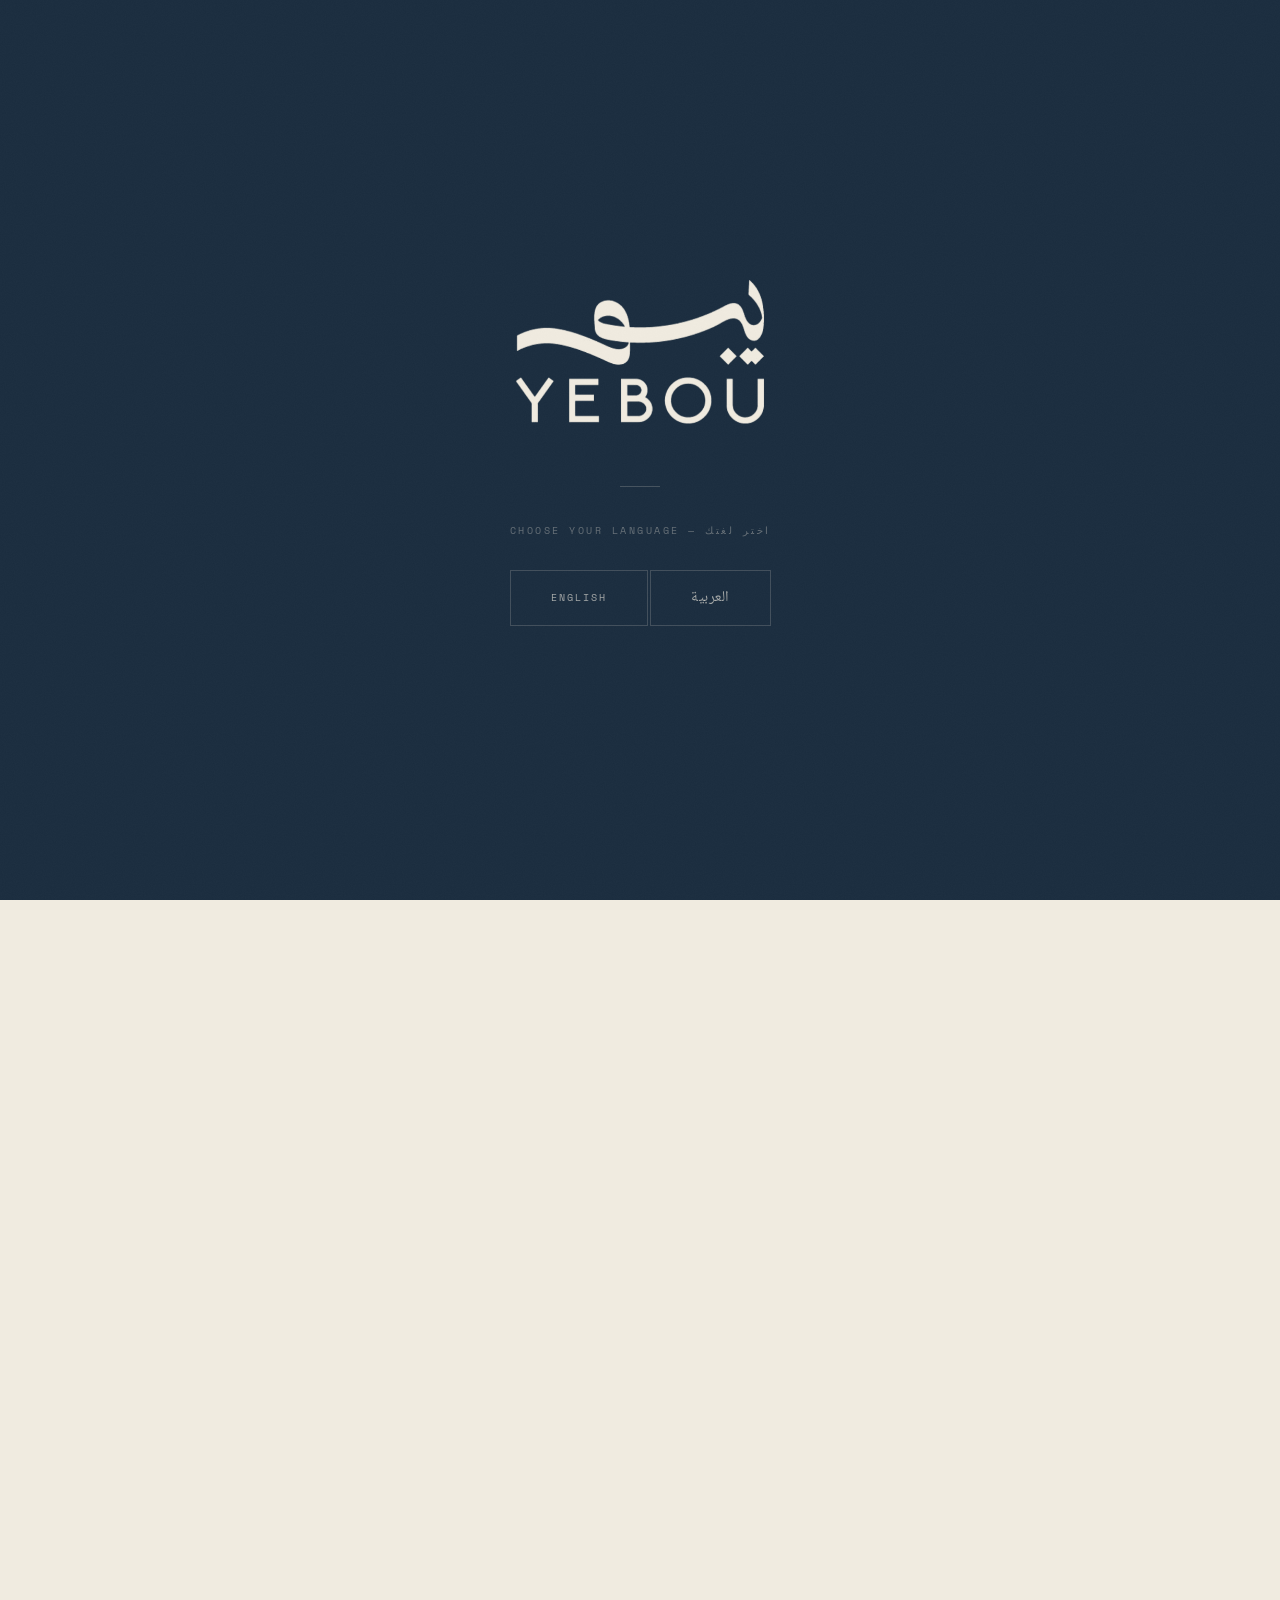
==== commit 65562d21: "Add files via upload" ====
--- a/index.html
+++ b/index.html
@@ -2,7 +2,7 @@
 <html lang="en" dir="ltr">
 <head>
 <meta charset="UTF-8">
-<meta name="viewport" content="width=device-width, initial-scale=1.0">
+<meta name="viewport" content="width=device-width, initial-scale=1, viewport-fit=cover">
 <title>YEBOU — Specialty Coffee, Doha</title>
 <link href="https://fonts.googleapis.com/css2?family=Space+Mono:ital,wght@0,400;0,700;1,400&family=Space+Grotesk:wght@300;400;500;700&family=Noto+Naskh+Arabic:wght@400;500;600;700&display=swap" rel="stylesheet">
 <style>
@@ -678,6 +678,119 @@
 @keyframes rowin{from{opacity:0;transform:translateY(18px)}to{opacity:1;transform:none}}
 @media(max-width:700px){.mrow{padding:16px 24px;gap:12px}.mthumb{width:56px;height:56px}.mrow-desc{font-size:12px}}
 @media(prefers-reduced-motion:reduce){#wipe.go,.panel.on .mrow,.tab.on::after{animation:none}}
+
+#reviews{background:var(--cream2);border-top:1px solid var(--rule);padding:72px 0 0}
+.rev-top{display:grid;grid-template-columns:1fr auto;align-items:end;gap:20px;padding:0 72px 36px}
+.rev-score{font-family:'Space Mono',monospace;text-align:right;color:var(--ink2);font-size:11px;letter-spacing:.08em}
+.rev-score b{display:block;font-family:'Space Grotesk',sans-serif;font-size:clamp(40px,5vw,64px);color:var(--ink);letter-spacing:-.02em;line-height:1}
+.rev-stars{color:var(--rust);letter-spacing:.15em}
+.rev-grid{display:grid;grid-template-columns:repeat(auto-fit,minmax(280px,1fr));border-top:1px solid var(--rule)}
+.rev-grid:empty{display:none}
+.rev-card{padding:32px 36px 36px 72px;border-right:1px solid var(--rule);border-bottom:1px solid var(--rule);display:flex;flex-direction:column;gap:14px}
+.rev-card p{font-size:16px;line-height:1.65;color:var(--ink)}
+.rev-card footer{font-family:'Space Mono',monospace;font-size:10px;letter-spacing:.08em;color:var(--ink3);margin-top:auto}
+.rev-cta{display:flex;justify-content:space-between;align-items:center;gap:24px;flex-wrap:wrap;padding:36px 72px;border-top:1px solid var(--rule)}
+.rev-cta p{font-size:18px;color:var(--ink2);max-width:46ch}
+.rev-btn{font-family:'Space Mono',monospace;font-size:11px;letter-spacing:.14em;text-transform:uppercase;text-decoration:none;color:var(--cream);background:var(--ink);padding:16px 26px;transition:background .25s}
+.rev-btn:hover,.rev-btn:focus-visible{background:var(--rust)}
+html[lang="ar"] .rev-btn{font-family:'Noto Naskh Arabic';letter-spacing:0;text-transform:none;font-size:14px}
+html[lang="ar"] .rev-score{text-align:left}
+@media(max-width:700px){#reviews{padding-top:48px}.rev-top,.rev-cta{padding-left:24px;padding-right:24px}.rev-card{padding:24px}}
+/* page curtain */
+#curtain{position:fixed;inset:0;z-index:960;pointer-events:none;visibility:hidden}
+#curtain.on{visibility:visible;pointer-events:all}
+#curtain .cl{position:absolute;inset:0;clip-path:inset(100% 0 0 0)}
+#curtain .c1{background:var(--rust)}
+#curtain .c2{background:var(--navy);display:flex;align-items:center;justify-content:center}
+#curtain .ct{font-family:'Space Mono',monospace;font-size:clamp(34px,9vw,120px);color:var(--cream);letter-spacing:-.02em;opacity:0}
+html[lang="ar"] #curtain .ct{font-family:'Noto Naskh Arabic';letter-spacing:0}
+
+.mthumb{cursor:zoom-in;transition:transform .3s cubic-bezier(.2,.7,.2,1),border-color .2s;outline-offset:3px}
+.mthumb:hover,.mthumb:focus-visible{transform:scale(1.06)}
+#ipv{position:fixed;z-index:970;width:340px;background:var(--cream);border:1px solid var(--ink);box-shadow:0 24px 60px rgba(26,22,18,.35);pointer-events:none;opacity:0;transform:scale(.94) translateY(6px);transition:opacity .18s,transform .22s cubic-bezier(.2,.7,.2,1)}
+#ipv.show{opacity:1;transform:none}
+#ipv img{display:block;width:100%;aspect-ratio:1;object-fit:cover}
+.ipv-cap{display:flex;justify-content:space-between;gap:12px;align-items:baseline;padding:12px 16px;border-top:1px solid var(--rule)}
+.ipv-cap b{font-family:'Space Grotesk',sans-serif;font-size:16px;color:var(--ink)}
+.ipv-cap span{font-family:'Space Mono',monospace;font-weight:700;color:var(--rust);white-space:nowrap}
+#imodal{position:fixed;inset:0;z-index:975;display:flex;align-items:center;justify-content:center;padding:24px;background:rgba(27,45,63,.88);opacity:0;visibility:hidden;transition:opacity .25s,visibility .25s}
+#imodal.show{opacity:1;visibility:visible}
+.im-card{width:min(520px,100%);background:var(--cream);transform:scale(.92);transition:transform .35s cubic-bezier(.2,.7,.2,1)}
+#imodal.show .im-card{transform:none}
+.im-card img{display:block;width:100%;aspect-ratio:1;object-fit:cover}
+.im-info{padding:18px 22px 22px}
+.im-info h3{font-family:'Space Grotesk',sans-serif;font-size:24px;display:flex;justify-content:space-between;gap:16px}
+.im-info h3 span{font-family:'Space Mono',monospace;color:var(--rust)}
+.im-info p{margin-top:8px;color:var(--ink2);line-height:1.6}
+.im-x{position:absolute;top:16px;right:20px;background:none;border:0;color:var(--cream);font-size:34px;cursor:pointer;line-height:1}
+@media(hover:none){#ipv{display:none}}
+@media(prefers-reduced-motion:reduce){#ipv,#imodal,.im-card,.mthumb{transition:none}}
+
+/* ── mobile + nav fixes ── */
+body::before{mix-blend-mode:normal}
+input,textarea,select{font-size:16px}
+nav{padding-top:env(safe-area-inset-top,0px);height:calc(56px + env(safe-area-inset-top,0px));transform:translate3d(0,var(--vvy,0px),0);translate:0 0;transition:translate .32s cubic-bezier(.2,.7,.2,1)}
+nav.hide{translate:0 -105%}
+:root{--navh:calc(56px + env(safe-area-inset-top,0px))}
+.nav-burger{display:none;width:48px;height:48px;background:none;border:0;cursor:pointer;flex-direction:column;justify-content:center;align-items:center;gap:5px;-webkit-tap-highlight-color:transparent}
+.nav-burger i{display:block;width:20px;height:2px;background:var(--ink);transition:transform .3s,opacity .2s}
+.nav-burger[aria-expanded=true] i:nth-child(1){transform:translateY(7px) rotate(45deg)}
+.nav-burger[aria-expanded=true] i:nth-child(2){opacity:0}
+.nav-burger[aria-expanded=true] i:nth-child(3){transform:translateY(-7px) rotate(-45deg)}
+.lang-toggle{min-width:64px}
+#navSheet{position:fixed;left:0;right:0;top:var(--navh);z-index:99;list-style:none;background:var(--cream);border-bottom:1px solid var(--ink);transform:translateY(-8px);opacity:0;visibility:hidden;transition:opacity .22s,transform .25s,visibility .25s}
+#navSheet.open{opacity:1;visibility:visible;transform:none}
+#navSheet a{display:block;padding:18px 24px;border-top:1px solid var(--rule);font-family:'Space Mono',monospace;font-size:13px;letter-spacing:.08em;color:var(--ink);text-decoration:none}
+html[lang=ar] #navSheet a{font-family:'Noto Naskh Arabic';font-size:17px;letter-spacing:0}
+@media(max-width:860px){.nav-burger{display:flex}.tabs{position:sticky;top:var(--navoff,var(--navh));z-index:90;background:var(--cream);scroll-snap-type:x proximity;-webkit-overflow-scrolling:touch;scrollbar-width:none;transition:top .32s cubic-bezier(.2,.7,.2,1)}.tabs::-webkit-scrollbar{display:none}.tab{min-height:48px;scroll-snap-align:start;padding:14px 18px}html{scroll-padding-top:calc(var(--navh) + 52px)}}
+/* stepper */
+.order-controls{margin-top:10px}
+.stepper{position:relative;display:inline-flex;align-items:center;border:1px solid var(--ink);background:var(--cream)}
+.qbtn{width:46px;height:46px;border:0;background:none;font:700 22px 'Space Mono',monospace;color:var(--ink);cursor:pointer;touch-action:manipulation;-webkit-tap-highlight-color:transparent;transition:background .15s,transform .12s,color .15s}
+.qbtn.plus{background:var(--ink);color:var(--cream)}
+.qbtn:active{transform:scale(.88)}
+.qbtn.plus:active{background:var(--rust)}
+.qbtn:disabled{opacity:.28;cursor:default}
+.order-controls .order-quantity{width:44px;height:46px;padding:0;border:0;border-inline:1px solid var(--rule);background:none;text-align:center;font:700 16px 'Space Mono',monospace;color:var(--ink);-moz-appearance:textfield;pointer-events:none}
+.order-quantity::-webkit-outer-spin-button,.order-quantity::-webkit-inner-spin-button{-webkit-appearance:none;margin:0}
+.order-quantity.bump{animation:bump .3s cubic-bezier(.2,.9,.3,1.6)}
+@keyframes bump{50%{transform:scale(1.35);color:var(--rust)}}
+.qpop{position:absolute;top:-6px;left:50%;margin-left:-14px;font:700 20px 'Space Mono',monospace;color:var(--rust);pointer-events:none;animation:qpop .85s cubic-bezier(.2,.7,.3,1) forwards;text-shadow:0 1px 0 var(--cream)}
+.qpop.neg{color:var(--ink3)}
+@keyframes qpop{0%{opacity:0;transform:translateY(6px) scale(.6)}20%{opacity:1;transform:translateY(-8px) scale(1.25)}100%{opacity:0;transform:translateY(-46px) scale(1)}}
+.mrow.has{box-shadow:inset 3px 0 0 var(--rust);background:rgba(184,76,44,.05)}
+html[dir=rtl] .mrow.has{box-shadow:inset -3px 0 0 var(--rust)}
+/* cart bar */
+#cartbar{position:fixed;z-index:80;left:12px;right:12px;bottom:calc(12px + env(safe-area-inset-bottom,0px));max-width:560px;margin:0 auto;display:flex;align-items:center;justify-content:space-between;gap:12px;padding:10px 10px 10px 18px;background:var(--navy);color:var(--cream);box-shadow:0 14px 36px rgba(27,45,63,.4);transform:translateY(160%);transition:transform .45s cubic-bezier(.2,.8,.2,1)}
+html[dir=rtl] #cartbar{padding:10px 18px 10px 10px}
+#cartbar.show{transform:none}
+.cb-info{display:flex;flex-direction:column;line-height:1.25}
+.cb-count{font:700 14px 'Space Mono',monospace}
+html[lang=ar] .cb-count{font-family:'Noto Naskh Arabic';font-size:16px}
+.cb-count.bump{animation:bump .3s}
+.cb-total{font:12px 'Space Mono',monospace;opacity:.7}
+#cbSend{min-height:48px;padding:0 20px;border:0;background:var(--rust);color:var(--cream);font:700 12px 'Space Mono',monospace;letter-spacing:.08em;text-transform:uppercase;cursor:pointer;touch-action:manipulation}
+html[lang=ar] #cbSend{font-family:'Noto Naskh Arabic';font-size:16px;letter-spacing:0;text-transform:none}
+#cbSend:active{filter:brightness(.9)}
+footer{padding-bottom:calc(env(safe-area-inset-bottom,0px) + 84px)}
+/* error popup */
+#errmodal{position:fixed;inset:0;z-index:990;display:flex;align-items:center;justify-content:center;padding:20px;background:rgba(27,45,63,.9);opacity:0;visibility:hidden;transition:opacity .25s,visibility .25s}
+#errmodal.show{opacity:1;visibility:visible}
+.err-card{width:min(440px,100%);max-height:100%;overflow:auto;background:var(--cream);border-top:4px solid var(--rust);padding:28px 24px 20px;text-align:center;transform:translateY(16px) scale(.96);transition:transform .35s cubic-bezier(.2,.8,.2,1)}
+#errmodal.show .err-card{transform:none}
+.err-mark{width:52px;height:52px;margin:0 auto 14px;border:2px solid var(--rust);border-radius:50%;color:var(--rust);font:700 28px/48px 'Space Mono',monospace}
+.err-card h3{font-family:'Space Grotesk',sans-serif;font-size:22px;line-height:1.3;margin-bottom:10px}
+html[lang=ar] .err-card h3{font-family:'Noto Naskh Arabic';font-size:25px}
+.err-card p{color:var(--ink2);line-height:1.8;font-size:15px}
+html[lang=ar] .err-card p{font-size:17px}
+.err-nums{display:grid;gap:10px;margin:20px 0 12px}
+.err-btn{display:block;padding:15px 12px;background:var(--navy);color:var(--cream);text-decoration:none;font:700 14px 'Space Mono',monospace;letter-spacing:.04em;direction:ltr}
+.err-btn small{display:block;font-weight:400;opacity:.7;font-size:11px;margin-bottom:3px}
+html[lang=ar] .err-btn small{font-family:'Noto Naskh Arabic';font-size:14px}
+.err-btn+.err-btn{background:var(--green)}
+.err-ghost{display:block;width:100%;min-height:44px;margin-top:6px;background:none;border:1px solid var(--rule);color:var(--ink);font:12px 'Space Mono',monospace;cursor:pointer}
+html[lang=ar] .err-ghost{font-family:'Noto Naskh Arabic';font-size:16px}
+@media(prefers-reduced-motion:reduce){.qpop,.order-quantity.bump,.cb-count.bump{animation:none}nav,#cartbar,.err-card{transition:none}}
 </style>
 </head>
 <body>
@@ -724,13 +837,19 @@
     <li><a href="#menu"    data-en="./menu"    data-ar="القائمة">./menu</a></li>
     <li><a href="#origins" data-en="./origins" data-ar="المصادر">./origins</a></li>
     
+    <li><a href="#reviews" data-en="./reviews" data-ar="آراء الزبائن">./reviews</a></li>
     <li><a href="#promise" data-en="./promise" data-ar="وعدنا">./promise</a></li>
   </ul>
 
   <div class="nav-right">
+    <button class="nav-burger" id="burger" aria-label="Menu" aria-expanded="false"><i></i><i></i><i></i></button>
     <button class="lang-toggle" id="langBtn" onclick="toggleLang()">العربية</button>
   </div>
 </nav>
+<ul id="navSheet" aria-label="Sections"><li><a href="#menu" data-en="./menu" data-ar="القائمة">./menu</a></li><li><a href="#origins" data-en="./origins" data-ar="المصادر">./origins</a></li><li><a href="#reviews" data-en="./reviews" data-ar="آراء الزبائن">./reviews</a></li><li><a href="#order-box" data-en="./order" data-ar="الطلب">./order</a></li><li><a href="#promise" data-en="./promise" data-ar="وعدنا">./promise</a></li></ul>
+<div id="cartbar" role="region" aria-live="polite"><div class="cb-info"><b class="cb-count"></b><span class="cb-total"></span></div><button type="button" id="cbSend"></button></div>
+<div id="errmodal" role="alertdialog" aria-modal="true" aria-labelledby="errT"><div class="err-card"><div class="err-mark">!</div><h3 id="errT"></h3><p id="errP"></p><div class="err-nums"><a id="errCall" class="err-btn"></a><a id="errWa" class="err-btn" target="_blank" rel="noopener"></a></div><button type="button" id="errCopy" class="err-ghost" hidden></button><button type="button" id="errClose" class="err-ghost"></button></div></div>
+
 
 <!-- HERO -->
 <section id="hero">
@@ -750,7 +869,7 @@
     <div class="hero-nav">
       <a href="#menu"    class="hero-nav-item" data-en="menu"    data-ar="القائمة">menu</a>
       <a href="#origins" class="hero-nav-item" data-en="origins" data-ar="المصادر">origins</a>
-      <a href="#menu"  class="hero-nav-item" data-en="sweets"  data-ar="الحلويات">sweets</a>
+      <a href="#menu" data-tab="bites" class="hero-nav-item" data-en="sweets"  data-ar="الحلويات">sweets</a>
       <a href="#promise" class="hero-nav-item" data-en="promise" data-ar="وعدنا">promise</a>
     </div>
   </div>
@@ -784,7 +903,7 @@
   </div>
 
   <div class="tabs" id="menuTabs"><button class="tab on" data-tab="coffee" data-en="Coffee" data-ar="قهوة">Coffee</button><button class="tab" data-tab="iced" data-en="Iced Coffee" data-ar="قهوة مثلجة">Iced Coffee</button><button class="tab" data-tab="lattes" data-en="Lattes" data-ar="لاتيه">Lattes</button><button class="tab" data-tab="tea" data-en="Iced Tea & Bottles" data-ar="شاي وزجاجات">Iced Tea & Bottles</button><button class="tab" data-tab="beans" data-en="Coffee Beans" data-ar="حبوب القهوة">Coffee Beans</button><button class="tab" data-tab="water" data-en="Water" data-ar="ماء">Water</button><button class="tab" data-tab="bites" data-en="Food & Sweets" data-ar="طعام وحلويات">Food & Sweets</button></div>
-<div id="panels"><div id="wipe" aria-hidden="true"></div><div class="panel on" id="p-coffee"><div class="mrow"><img class="mthumb" src="[data-uri]" alt="Espresso" loading="lazy"><div class="mrow-left"><p class="mrow-name" data-en="Espresso" data-ar="إسبريسو">Espresso</p><p class="mrow-desc">A concentrated, full bodied shot for a quick energy boost.</p><div class="order-controls"><label for="order-1" data-en="Quantity" data-ar="الكمية">Quantity</label><input id="order-1" class="order-quantity" type="number" min="0" max="20" step="1" value="0" data-name-en="Espresso" data-name-ar="إسبريسو" aria-label="Espresso quantity"></div></div><p class="mrow-price">12 QAR</p></div><div class="mrow"><img class="mthumb" src="[data-uri]" alt="Americano" loading="lazy"><div class="mrow-left"><p class="mrow-name" data-en="Americano" data-ar="أمريكانو">Americano</p><p class="mrow-desc">A shot of rich espresso with hot water.</p><div class="order-controls"><label for="order-2" data-en="Quantity" data-ar="الكمية">Quantity</label><input id="order-2" class="order-quantity" type="number" min="0" max="20" step="1" value="0" data-name-en="Americano" data-name-ar="أمريكانو" aria-label="Americano quantity"></div></div><p class="mrow-price">15 QAR</p></div><div class="mrow"><img class="mthumb" src="[data-uri]" alt="Cortado" loading="lazy"><div class="mrow-left"><p class="mrow-name" data-en="Cortado" data-ar="كورتادو">Cortado</p><p class="mrow-desc">Equal parts strong espresso and warm steamed milk.</p><div class="order-controls"><label for="order-3" data-en="Quantity" data-ar="الكمية">Quantity</label><input id="order-3" class="order-quantity" type="number" min="0" max="20" step="1" value="0" data-name-en="Cortado" data-name-ar="كورتادو" aria-label="Cortado quantity"></div></div><p class="mrow-price">20 QAR</p></div><div class="mrow"><img class="mthumb" src="[data-uri]" alt="FlatWhite" loading="lazy"><div class="mrow-left"><p class="mrow-name" data-en="FlatWhite" data-ar="فلات وايت">FlatWhite</p><p class="mrow-desc">Espresso with velvety steamed milk and little foam.</p><div class="order-controls"><label for="order-4" data-en="Quantity" data-ar="الكمية">Quantity</label><input id="order-4" class="order-quantity" type="number" min="0" max="20" step="1" value="0" data-name-en="FlatWhite" data-name-ar="فلات وايت" aria-label="FlatWhite quantity"></div></div><p class="mrow-price">20 QAR</p></div><div class="mrow"><img class="mthumb" src="[data-uri]" alt="Cappuccino" loading="lazy"><div class="mrow-left"><p class="mrow-name" data-en="Cappuccino" data-ar="كابتشينو">Cappuccino</p><p class="mrow-desc">Equal parts espresso, steamed milk and thick milk foam.</p><div class="order-controls"><label for="order-5" data-en="Quantity" data-ar="الكمية">Quantity</label><input id="order-5" class="order-quantity" type="number" min="0" max="20" step="1" value="0" data-name-en="Cappuccino" data-name-ar="كابتشينو" aria-label="Cappuccino quantity"></div></div><p class="mrow-price">21 QAR</p></div><div class="mrow"><img class="mthumb" src="[data-uri]" alt="Hot V60" loading="lazy"><div class="mrow-left"><p class="mrow-name" data-en="Hot V60" data-ar="في٦٠ ساخن">Hot V60</p><p class="mrow-desc">Manual brewed coffee from our House and Exclusive Selections.</p><div class="order-controls"><label for="order-6" data-en="Quantity" data-ar="الكمية">Quantity</label><input id="order-6" class="order-quantity" type="number" min="0" max="20" step="1" value="0" data-name-en="Hot V60" data-name-ar="في٦٠ ساخن" aria-label="Hot V60 quantity"></div></div><p class="mrow-price">23 QAR</p></div></div><div class="panel" id="p-iced"><div class="mrow"><img class="mthumb" src="[data-uri]" alt="Iced Americano" loading="lazy"><div class="mrow-left"><p class="mrow-name" data-en="Iced Americano" data-ar="أمريكانو مثلج">Iced Americano</p><p class="mrow-desc">Rich espresso shots and chilled water.</p><div class="order-controls"><label for="order-7" data-en="Quantity" data-ar="الكمية">Quantity</label><input id="order-7" class="order-quantity" type="number" min="0" max="20" step="1" value="0" data-name-en="Iced Americano" data-name-ar="أمريكانو مثلج" aria-label="Iced Americano quantity"></div></div><p class="mrow-price">15 QAR</p></div><div class="mrow"><img class="mthumb" src="[data-uri]" alt="Iced V60" loading="lazy"><div class="mrow-left"><p class="mrow-name" data-en="Iced V60" data-ar="في٦٠ مثلج">Iced V60</p><p class="mrow-desc">Manual brewed coffee from our House and Exclusive Selections, with ice.</p><div class="order-controls"><label for="order-8" data-en="Quantity" data-ar="الكمية">Quantity</label><input id="order-8" class="order-quantity" type="number" min="0" max="20" step="1" value="0" data-name-en="Iced V60" data-name-ar="في٦٠ مثلج" aria-label="Iced V60 quantity"></div></div><p class="mrow-price">23 QAR</p></div><div class="mrow"><img class="mthumb" src="[data-uri]" alt="Iced FlatWhite" loading="lazy"><div class="mrow-left"><p class="mrow-name" data-en="Iced FlatWhite" data-ar="فلات وايت مثلج">Iced FlatWhite</p><p class="mrow-desc">Espresso with velvety chilled milk and a thin layer of foam.</p><div class="order-controls"><label for="order-9" data-en="Quantity" data-ar="الكمية">Quantity</label><input id="order-9" class="order-quantity" type="number" min="0" max="20" step="1" value="0" data-name-en="Iced FlatWhite" data-name-ar="فلات وايت مثلج" aria-label="Iced FlatWhite quantity"></div></div><p class="mrow-price">20 QAR</p></div><div class="mrow"><img class="mthumb" src="[data-uri]" alt="Iced Spanish Latte" loading="lazy"><div class="mrow-left"><p class="mrow-name" data-en="Iced Spanish Latte" data-ar="سبانش لاتيه مثلج">Iced Spanish Latte</p><p class="mrow-desc">Espresso with sweeter milk over ice. Rich, creamy, refreshing.</p><div class="order-controls"><label for="order-10" data-en="Quantity" data-ar="الكمية">Quantity</label><input id="order-10" class="order-quantity" type="number" min="0" max="20" step="1" value="0" data-name-en="Iced Spanish Latte" data-name-ar="سبانش لاتيه مثلج" aria-label="Iced Spanish Latte quantity"></div></div><p class="mrow-price">23 QAR</p></div></div><div class="panel" id="p-lattes"><div class="mrow"><img class="mthumb" src="[data-uri]" alt="Latte" loading="lazy"><div class="mrow-left"><p class="mrow-name" data-en="Latte" data-ar="لاتيه">Latte</p><p class="mrow-desc">Rich espresso with a large amount of steamed milk.</p><div class="order-controls"><label for="order-11" data-en="Quantity" data-ar="الكمية">Quantity</label><input id="order-11" class="order-quantity" type="number" min="0" max="20" step="1" value="0" data-name-en="Latte" data-name-ar="لاتيه" aria-label="Latte quantity"></div></div><p class="mrow-price">21 QAR</p></div><div class="mrow"><img class="mthumb" src="[data-uri]" alt="Ye Latte" loading="lazy"><div class="mrow-left"><p class="mrow-name" data-en="Ye Latte" data-ar="يي لاتيه">Ye Latte</p><p class="mrow-desc">Served with sweet milk.</p><div class="order-controls"><label for="order-12" data-en="Quantity" data-ar="الكمية">Quantity</label><input id="order-12" class="order-quantity" type="number" min="0" max="20" step="1" value="0" data-name-en="Ye Latte" data-name-ar="يي لاتيه" aria-label="Ye Latte quantity"></div></div><p class="mrow-price">25 QAR</p></div><div class="mrow"><img class="mthumb" src="[data-uri]" alt="Iced Latte" loading="lazy"><div class="mrow-left"><p class="mrow-name" data-en="Iced Latte" data-ar="لاتيه مثلج">Iced Latte</p><p class="mrow-desc">A shot of rich espresso and chilled milk over ice.</p><div class="order-controls"><label for="order-13" data-en="Quantity" data-ar="الكمية">Quantity</label><input id="order-13" class="order-quantity" type="number" min="0" max="20" step="1" value="0" data-name-en="Iced Latte" data-name-ar="لاتيه مثلج" aria-label="Iced Latte quantity"></div></div><p class="mrow-price">21 QAR</p></div><div class="mrow"><img class="mthumb" src="[data-uri]" alt="Iced Ye Latte" loading="lazy"><div class="mrow-left"><p class="mrow-name" data-en="Iced Ye Latte" data-ar="يي لاتيه مثلج">Iced Ye Latte</p><p class="mrow-desc">Served with sweetened milk and YeFoam.</p><div class="order-controls"><label for="order-14" data-en="Quantity" data-ar="الكمية">Quantity</label><input id="order-14" class="order-quantity" type="number" min="0" max="20" step="1" value="0" data-name-en="Iced Ye Latte" data-name-ar="يي لاتيه مثلج" aria-label="Iced Ye Latte quantity"></div></div><p class="mrow-price">25 QAR</p></div><div class="mrow"><img class="mthumb" src="[data-uri]" alt="Iced Tamr Latte" loading="lazy"><div class="mrow-left"><p class="mrow-name" data-en="Iced Tamr Latte" data-ar="تمر لاتيه مثلج">Iced Tamr Latte</p><p class="mrow-desc">Served with in-house dates milk.</p><div class="order-controls"><label for="order-15" data-en="Quantity" data-ar="الكمية">Quantity</label><input id="order-15" class="order-quantity" type="number" min="0" max="20" step="1" value="0" data-name-en="Iced Tamr Latte" data-name-ar="تمر لاتيه مثلج" aria-label="Iced Tamr Latte quantity"></div></div><p class="mrow-price">30 QAR</p></div><div class="mrow"><img class="mthumb" src="[data-uri]" alt="Hot Matcha Latte" loading="lazy"><div class="mrow-left"><p class="mrow-name" data-en="Hot Matcha Latte" data-ar="ماتشا لاتيه ساخن">Hot Matcha Latte</p><p class="mrow-desc">Ceremonial grade matcha, smooth, creamy and vibrant green.</p><div class="order-controls"><label for="order-16" data-en="Quantity" data-ar="الكمية">Quantity</label><input id="order-16" class="order-quantity" type="number" min="0" max="20" step="1" value="0" data-name-en="Hot Matcha Latte" data-name-ar="ماتشا لاتيه ساخن" aria-label="Hot Matcha Latte quantity"></div></div><p class="mrow-price">20 QAR</p></div><div class="mrow"><img class="mthumb" src="[data-uri]" alt="Iced Matcha Latte" loading="lazy"><div class="mrow-left"><p class="mrow-name" data-en="Iced Matcha Latte" data-ar="ماتشا لاتيه مثلج">Iced Matcha Latte</p><p class="mrow-desc">Smooth iced matcha latte, ceremonial grade matcha.</p><div class="order-controls"><label for="order-17" data-en="Quantity" data-ar="الكمية">Quantity</label><input id="order-17" class="order-quantity" type="number" min="0" max="20" step="1" value="0" data-name-en="Iced Matcha Latte" data-name-ar="ماتشا لاتيه مثلج" aria-label="Iced Matcha Latte quantity"></div></div><p class="mrow-price">20 QAR</p></div><div class="mrow"><img class="mthumb" src="[data-uri]" alt="Iced YeMatcha" loading="lazy"><div class="mrow-left"><p class="mrow-name" data-en="Iced YeMatcha" data-ar="يي ماتشا مثلج">Iced YeMatcha</p><p class="mrow-desc">Served with oat milk and Yefoam.</p><div class="order-controls"><label for="order-18" data-en="Quantity" data-ar="الكمية">Quantity</label><input id="order-18" class="order-quantity" type="number" min="0" max="20" step="1" value="0" data-name-en="Iced YeMatcha" data-name-ar="يي ماتشا مثلج" aria-label="Iced YeMatcha quantity"></div></div><p class="mrow-price">25 QAR</p></div><div class="mrow"><img class="mthumb" src="[data-uri]" alt="Iced Tamr Matcha" loading="lazy"><div class="mrow-left"><p class="mrow-name" data-en="Iced Tamr Matcha" data-ar="تمر ماتشا مثلج">Iced Tamr Matcha</p><p class="mrow-desc">Served with in-house dates milk and agave.</p><div class="order-controls"><label for="order-19" data-en="Quantity" data-ar="الكمية">Quantity</label><input id="order-19" class="order-quantity" type="number" min="0" max="20" step="1" value="0" data-name-en="Iced Tamr Matcha" data-name-ar="تمر ماتشا مثلج" aria-label="Iced Tamr Matcha quantity"></div></div><p class="mrow-price">30 QAR</p></div></div><div class="panel" id="p-tea"><div class="mrow"><img class="mthumb" src="[data-uri]" alt="Classic Karkade" loading="lazy"><div class="mrow-left"><p class="mrow-name" data-en="Classic Karkade" data-ar="كركديه كلاسيك">Classic Karkade</p><p class="mrow-desc">Iced hibiscus tea, tart, crimson and naturally sweet.</p><div class="order-controls"><label for="order-20" data-en="Quantity" data-ar="الكمية">Quantity</label><input id="order-20" class="order-quantity" type="number" min="0" max="20" step="1" value="0" data-name-en="Classic Karkade" data-name-ar="كركديه كلاسيك" aria-label="Classic Karkade quantity"></div></div><p class="mrow-price">28 QAR</p></div><div class="mrow"><img class="mthumb" src="[data-uri]" alt="Passion Breeze" loading="lazy"><div class="mrow-left"><p class="mrow-name" data-en="Passion Breeze" data-ar="باسيون بريز">Passion Breeze</p><p class="mrow-desc">Tangy passion fruit with a hint of mint and citrus.</p><div class="order-controls"><label for="order-21" data-en="Quantity" data-ar="الكمية">Quantity</label><input id="order-21" class="order-quantity" type="number" min="0" max="20" step="1" value="0" data-name-en="Passion Breeze" data-name-ar="باسيون بريز" aria-label="Passion Breeze quantity"></div></div><p class="mrow-price">18 QAR</p></div><div class="mrow"><img class="mthumb" src="[data-uri]" alt="Passion Breeze 1L" loading="lazy"><div class="mrow-left"><p class="mrow-name" data-en="Passion Breeze 1L" data-ar="باسيون بريز ١ لتر">Passion Breeze 1L</p><p class="mrow-desc">Passion fruit and citrus notes, served ice cold.</p><div class="order-controls"><label for="order-22" data-en="Quantity" data-ar="الكمية">Quantity</label><input id="order-22" class="order-quantity" type="number" min="0" max="20" step="1" value="0" data-name-en="Passion Breeze 1L" data-name-ar="باسيون بريز ١ لتر" aria-label="Passion Breeze 1L quantity"></div></div><p class="mrow-price">120 QAR</p></div><div class="mrow"><img class="mthumb" src="[data-uri]" alt="Iced Spanish Bottle" loading="lazy"><div class="mrow-left"><p class="mrow-name" data-en="Iced Spanish Bottle" data-ar="سبانش مثلج - زجاجة">Iced Spanish Bottle</p><p class="mrow-desc">Spanish latte in a full 1-litre bottle, for sharing.</p><div class="order-controls"><label for="order-23" data-en="Quantity" data-ar="الكمية">Quantity</label><input id="order-23" class="order-quantity" type="number" min="0" max="20" step="1" value="0" data-name-en="Iced Spanish Bottle" data-name-ar="سبانش مثلج - زجاجة" aria-label="Iced Spanish Bottle quantity"></div></div><p class="mrow-price">130 QAR</p></div><div class="mrow"><img class="mthumb" src="[data-uri]" alt="Iced Latte Bottle" loading="lazy"><div class="mrow-left"><p class="mrow-name" data-en="Iced Latte Bottle" data-ar="لاتيه مثلج - زجاجة">Iced Latte Bottle</p><p class="mrow-desc">Rich espresso, chilled milk and a touch of sweetness. 1L.</p><div class="order-controls"><label for="order-24" data-en="Quantity" data-ar="الكمية">Quantity</label><input id="order-24" class="order-quantity" type="number" min="0" max="20" step="1" value="0" data-name-en="Iced Latte Bottle" data-name-ar="لاتيه مثلج - زجاجة" aria-label="Iced Latte Bottle quantity"></div></div><p class="mrow-price">120 QAR</p></div><div class="mrow"><img class="mthumb" src="[data-uri]" alt="Classic Karkade 1L" loading="lazy"><div class="mrow-left"><p class="mrow-name" data-en="Classic Karkade 1L" data-ar="كركديه كلاسيك ١ لتر">Classic Karkade 1L</p><p class="mrow-desc">Tart, floral hibiscus, served chilled. 1L.</p><div class="order-controls"><label for="order-25" data-en="Quantity" data-ar="الكمية">Quantity</label><input id="order-25" class="order-quantity" type="number" min="0" max="20" step="1" value="0" data-name-en="Classic Karkade 1L" data-name-ar="كركديه كلاسيك ١ لتر" aria-label="Classic Karkade 1L quantity"></div></div><p class="mrow-price">130 QAR</p></div></div><div class="panel" id="p-beans"><div class="mrow"><img class="mthumb" src="[data-uri]" alt="Ethiopia Chelchele H30 - 250g" loading="lazy"><div class="mrow-left"><p class="mrow-name" data-en="Ethiopia Chelchele H30 - 250g" data-ar="إثيوبيا تشيلشيلي H30 - ٢٥٠غ">Ethiopia Chelchele H30 - 250g</p><p class="mrow-desc">Natural anaerobic. Stone fruit, mandarin orange, hibiscus, pineapple.</p><div class="order-controls"><label for="order-26" data-en="Quantity" data-ar="الكمية">Quantity</label><input id="order-26" class="order-quantity" type="number" min="0" max="20" step="1" value="0" data-name-en="Ethiopia Chelchele H30 - 250g" data-name-ar="إثيوبيا تشيلشيلي H30 - ٢٥٠غ" aria-label="Ethiopia Chelchele H30 - 250g quantity"></div></div><p class="mrow-price">130 QAR</p></div><div class="mrow"><img class="mthumb" src="[data-uri]" alt="Brazil Cascavel Vermelha - 1kg" loading="lazy"><div class="mrow-left"><p class="mrow-name" data-en="Brazil Cascavel Vermelha - 1kg" data-ar="البرازيل كاسكافيل فيرميلا - ١كغ">Brazil Cascavel Vermelha - 1kg</p><p class="mrow-desc">Natural process. Dark chocolate, caramel.</p><div class="order-controls"><label for="order-27" data-en="Quantity" data-ar="الكمية">Quantity</label><input id="order-27" class="order-quantity" type="number" min="0" max="20" step="1" value="0" data-name-en="Brazil Cascavel Vermelha - 1kg" data-name-ar="البرازيل كاسكافيل فيرميلا - ١كغ" aria-label="Brazil Cascavel Vermelha - 1kg quantity"></div></div><p class="mrow-price">160 QAR</p></div><div class="mrow"><img class="mthumb" src="[data-uri]" alt="Costa Rica Geisha 250G" loading="lazy"><div class="mrow-left"><p class="mrow-name" data-en="Costa Rica Geisha 250G" data-ar="كوستاريكا جيشا ٢٥٠غ">Costa Rica Geisha 250G</p><p class="mrow-desc">Vista al Chirripo, geisha, black honey. Tamarind, sugarcane, apricot, pear.</p><div class="order-controls"><label for="order-28" data-en="Quantity" data-ar="الكمية">Quantity</label><input id="order-28" class="order-quantity" type="number" min="0" max="20" step="1" value="0" data-name-en="Costa Rica Geisha 250G" data-name-ar="كوستاريكا جيشا ٢٥٠غ" aria-label="Costa Rica Geisha 250G quantity"></div></div><p class="mrow-price">160 QAR</p></div></div><div class="panel" id="p-water"><div class="mrow"><img class="mthumb" src="[data-uri]" alt="Sparkling Water" loading="lazy"><div class="mrow-left"><p class="mrow-name" data-en="Sparkling Water" data-ar="مياه غازية">Sparkling Water</p><p class="mrow-desc">Crisp carbonated water. 250ml.</p><div class="order-controls"><label for="order-29" data-en="Quantity" data-ar="الكمية">Quantity</label><input id="order-29" class="order-quantity" type="number" min="0" max="20" step="1" value="0" data-name-en="Sparkling Water" data-name-ar="مياه غازية" aria-label="Sparkling Water quantity"></div></div><p class="mrow-price">10 QAR</p></div><div class="mrow"><img class="mthumb" src="[data-uri]" alt="Zaku Still Water" loading="lazy"><div class="mrow-left"><p class="mrow-name" data-en="Zaku Still Water" data-ar="مياه زاكو">Zaku Still Water</p><p class="mrow-desc">Pure still water. 250ml.</p><div class="order-controls"><label for="order-30" data-en="Quantity" data-ar="الكمية">Quantity</label><input id="order-30" class="order-quantity" type="number" min="0" max="20" step="1" value="0" data-name-en="Zaku Still Water" data-name-ar="مياه زاكو" aria-label="Zaku Still Water quantity"></div></div><p class="mrow-price">8 QAR</p></div></div><div class="panel" id="p-bites"><div class="mrow"><img class="mthumb" src="[data-uri]" alt="Melt My Halloumi" loading="lazy"><div class="mrow-left"><p class="mrow-name" data-en="Melt My Halloumi" data-ar="ملت ماي حلومي">Melt My Halloumi</p><p class="mrow-desc">Grilled halloumi cheese and honey.</p><div class="order-controls"><label for="order-31" data-en="Quantity" data-ar="الكمية">Quantity</label><input id="order-31" class="order-quantity" type="number" min="0" max="20" step="1" value="0" data-name-en="Melt My Halloumi" data-name-ar="ملت ماي حلومي" aria-label="Melt My Halloumi quantity"></div></div><p class="mrow-price">25 QAR</p></div><div class="mrow"><img class="mthumb" src="[data-uri]" alt="Tuna Gone Wild" loading="lazy"><div class="mrow-left"><p class="mrow-name" data-en="Tuna Gone Wild" data-ar="تونا غون وايلد">Tuna Gone Wild</p><p class="mrow-desc">Classic tuna salad with creamy mayonnaise on brown toast.</p><div class="order-controls"><label for="order-32" data-en="Quantity" data-ar="الكمية">Quantity</label><input id="order-32" class="order-quantity" type="number" min="0" max="20" step="1" value="0" data-name-en="Tuna Gone Wild" data-name-ar="تونا غون وايلد" aria-label="Tuna Gone Wild quantity"></div></div><p class="mrow-price">25 QAR</p></div><div class="mrow"><img class="mthumb" src="[data-uri]" alt="Granola Parfait" loading="lazy"><div class="mrow-left"><p class="mrow-name" data-en="Granola Parfait" data-ar="بارفيه الجرانولا">Granola Parfait</p><p class="mrow-desc">Crunchy house-made granola, seasonal fruit and creamy yogurt, honey drizzle.</p><div class="order-controls"><label for="order-33" data-en="Quantity" data-ar="الكمية">Quantity</label><input id="order-33" class="order-quantity" type="number" min="0" max="20" step="1" value="0" data-name-en="Granola Parfait" data-name-ar="بارفيه الجرانولا" aria-label="Granola Parfait quantity"></div></div><p class="mrow-price">30 QAR</p></div><div class="mrow"><img class="mthumb" src="[data-uri]" alt="Overnight Oats" loading="lazy"><div class="mrow-left"><p class="mrow-name" data-en="Overnight Oats" data-ar="شوفان منقوع">Overnight Oats</p><p class="mrow-desc">Creamy yogurt, crunchy granola, fresh fruit and a touch of honey.</p><div class="order-controls"><label for="order-34" data-en="Quantity" data-ar="الكمية">Quantity</label><input id="order-34" class="order-quantity" type="number" min="0" max="20" step="1" value="0" data-name-en="Overnight Oats" data-name-ar="شوفان منقوع" aria-label="Overnight Oats quantity"></div></div><p class="mrow-price">29 QAR</p></div><div class="mrow"><img class="mthumb" src="[data-uri]" alt="Chocolate Chip Cookie" loading="lazy"><div class="mrow-left"><p class="mrow-name" data-en="Chocolate Chip Cookie" data-ar="كوكيز برقائق الشوكولاتة">Chocolate Chip Cookie</p><p class="mrow-desc">Soft baked cookie dough with rich chocolate chips throughout.</p><div class="order-controls"><label for="order-35" data-en="Quantity" data-ar="الكمية">Quantity</label><input id="order-35" class="order-quantity" type="number" min="0" max="20" step="1" value="0" data-name-en="Chocolate Chip Cookie" data-name-ar="كوكيز برقائق الشوكولاتة" aria-label="Chocolate Chip Cookie quantity"></div></div><p class="mrow-price">10 QAR</p></div><div class="mrow"><img class="mthumb" src="[data-uri]" alt="Chocolate Chip Cookies (5 pc)" loading="lazy"><div class="mrow-left"><p class="mrow-name" data-en="Chocolate Chip Cookies (5 pc)" data-ar="كوكيز برقائق الشوكولاتة (٥ قطع)">Chocolate Chip Cookies (5 pc)</p><p class="mrow-desc">Five soft, chewy chocolate chip cookies, baked fresh daily.</p><div class="order-controls"><label for="order-36" data-en="Quantity" data-ar="الكمية">Quantity</label><input id="order-36" class="order-quantity" type="number" min="0" max="20" step="1" value="0" data-name-en="Chocolate Chip Cookies (5 pc)" data-name-ar="كوكيز برقائق الشوكولاتة (٥ قطع)" aria-label="Chocolate Chip Cookies (5 pc) quantity"></div></div><p class="mrow-price">45 QAR</p></div></div></div>
+<div id="panels"><div id="wipe" aria-hidden="true"></div><div class="panel on" id="p-coffee"><div class="mrow"><img class="mthumb" src="[data-uri]" alt="Espresso" tabindex="0" role="button" loading="lazy"><div class="mrow-left"><p class="mrow-name" data-en="Espresso" data-ar="إسبريسو">Espresso</p><p class="mrow-desc">A concentrated, full bodied shot for a quick energy boost.</p><div class="order-controls"><div class="stepper"><button type="button" class="qbtn minus" aria-label="−" disabled>−</button><input id="order-1" class="order-quantity" type="number" min="0" max="20" step="1" value="0" readonly inputmode="none" data-name-en="Espresso" data-name-ar="إسبريسو" aria-label="Espresso"><button type="button" class="qbtn plus" aria-label="+">+</button></div></div></div><p class="mrow-price">12 QAR</p></div><div class="mrow"><img class="mthumb" src="[data-uri]" alt="Americano" tabindex="0" role="button" loading="lazy"><div class="mrow-left"><p class="mrow-name" data-en="Americano" data-ar="أمريكانو">Americano</p><p class="mrow-desc">A shot of rich espresso with hot water.</p><div class="order-controls"><div class="stepper"><button type="button" class="qbtn minus" aria-label="−" disabled>−</button><input id="order-2" class="order-quantity" type="number" min="0" max="20" step="1" value="0" readonly inputmode="none" data-name-en="Americano" data-name-ar="أمريكانو" aria-label="Americano"><button type="button" class="qbtn plus" aria-label="+">+</button></div></div></div><p class="mrow-price">15 QAR</p></div><div class="mrow"><img class="mthumb" src="[data-uri]" alt="Cortado" tabindex="0" role="button" loading="lazy"><div class="mrow-left"><p class="mrow-name" data-en="Cortado" data-ar="كورتادو">Cortado</p><p class="mrow-desc">Equal parts strong espresso and warm steamed milk.</p><div class="order-controls"><div class="stepper"><button type="button" class="qbtn minus" aria-label="−" disabled>−</button><input id="order-3" class="order-quantity" type="number" min="0" max="20" step="1" value="0" readonly inputmode="none" data-name-en="Cortado" data-name-ar="كورتادو" aria-label="Cortado"><button type="button" class="qbtn plus" aria-label="+">+</button></div></div></div><p class="mrow-price">20 QAR</p></div><div class="mrow"><img class="mthumb" src="[data-uri]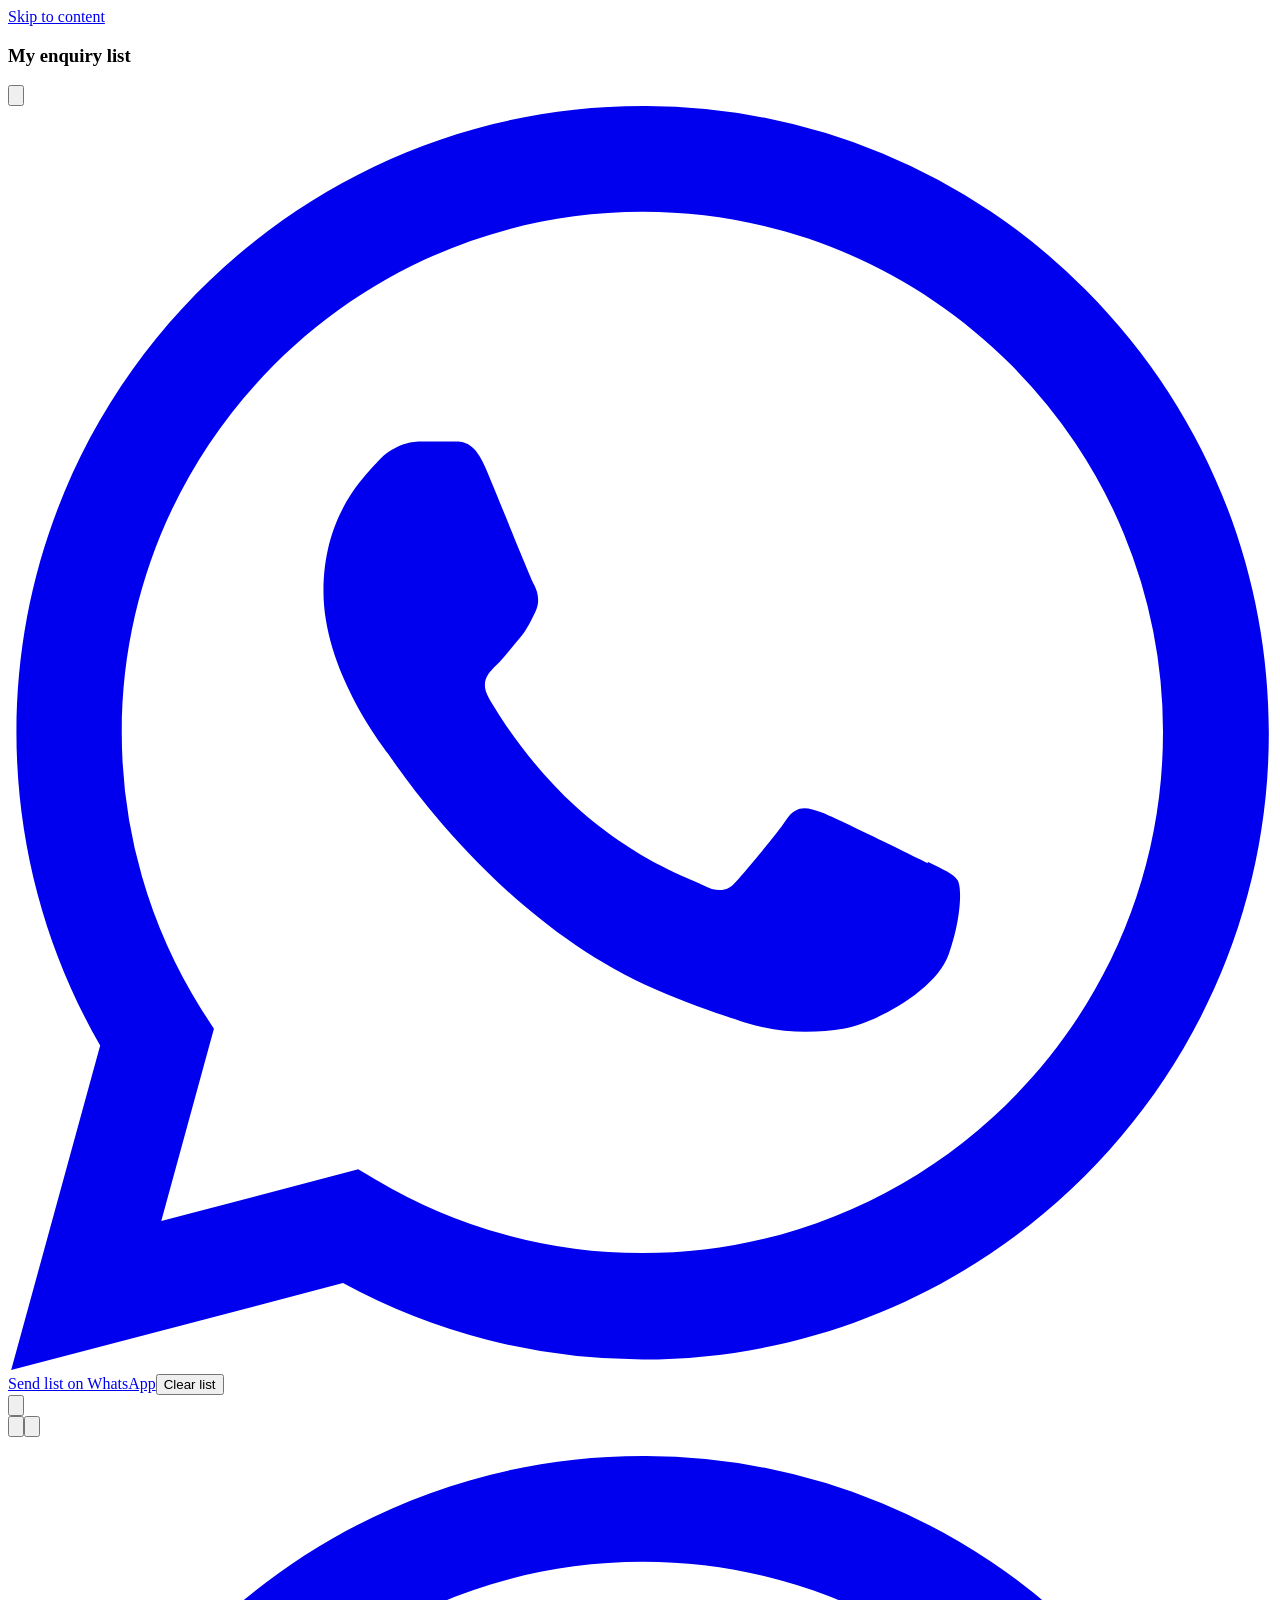
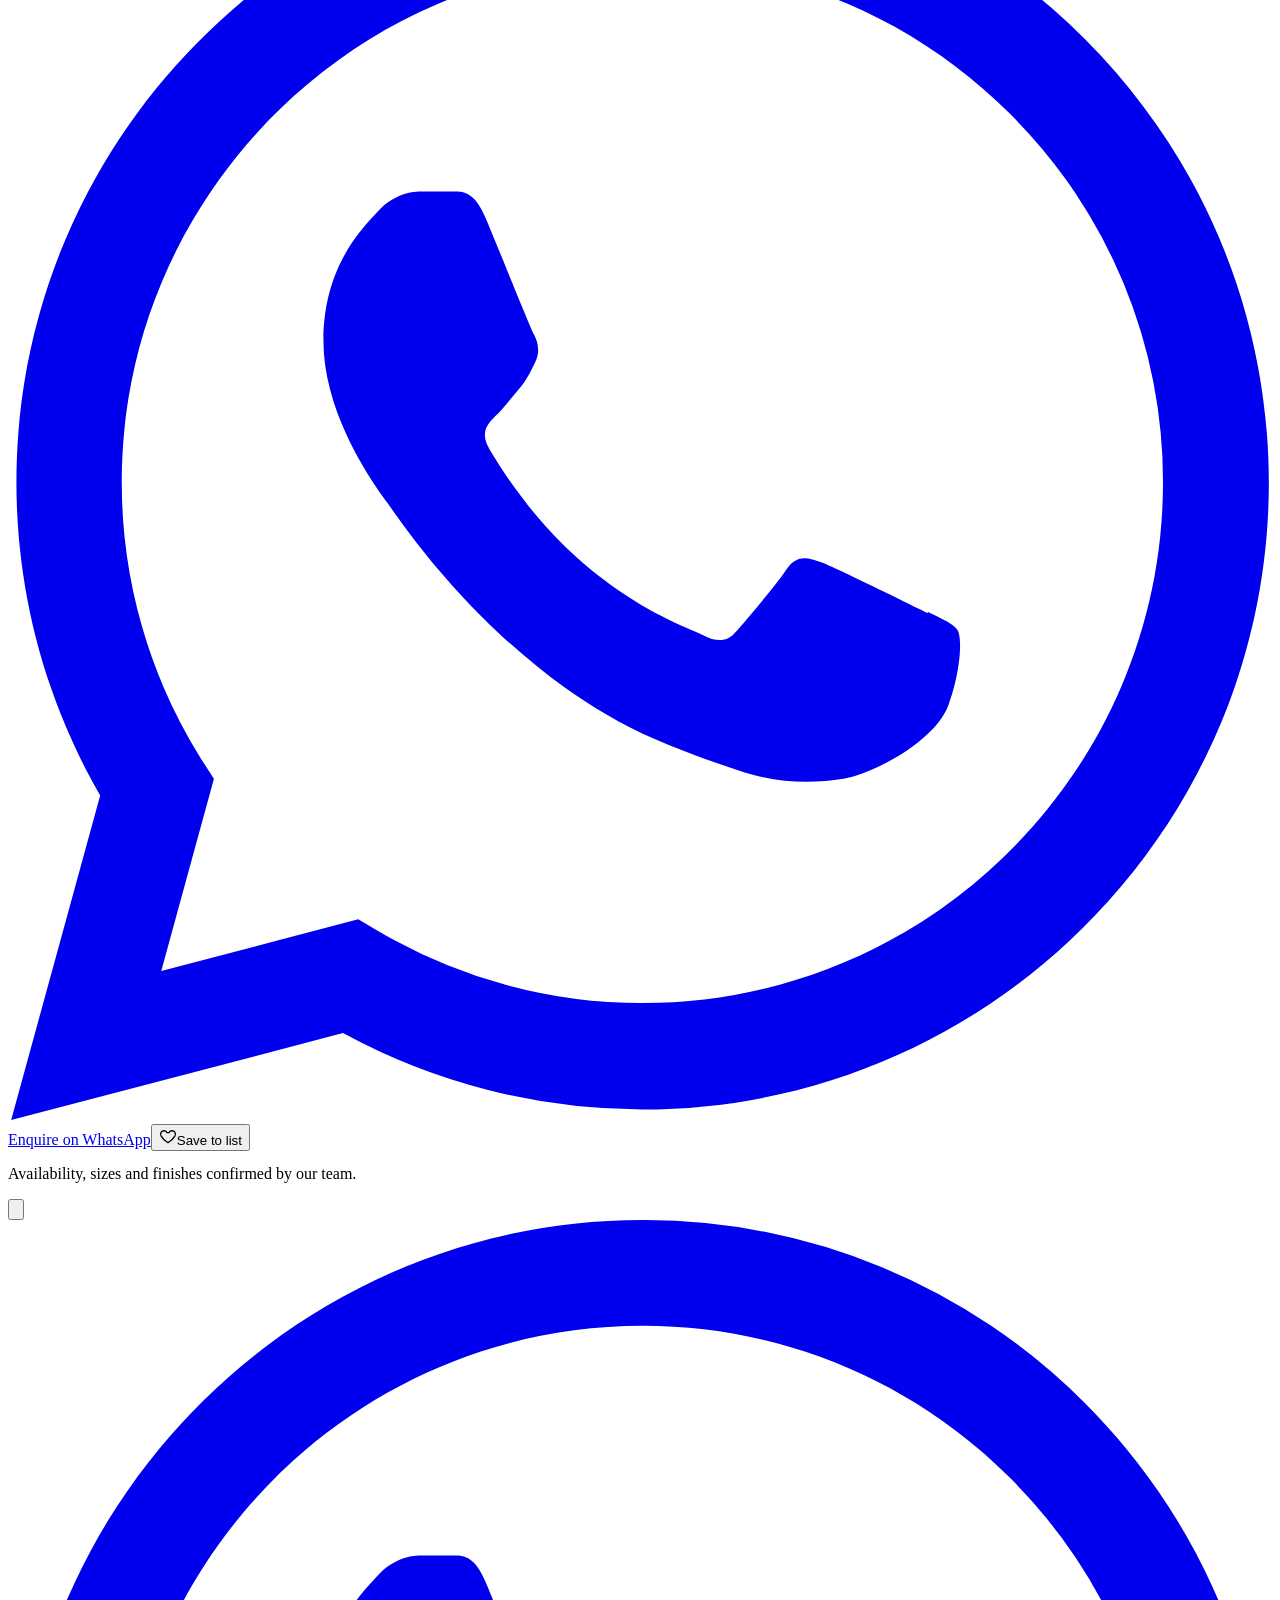
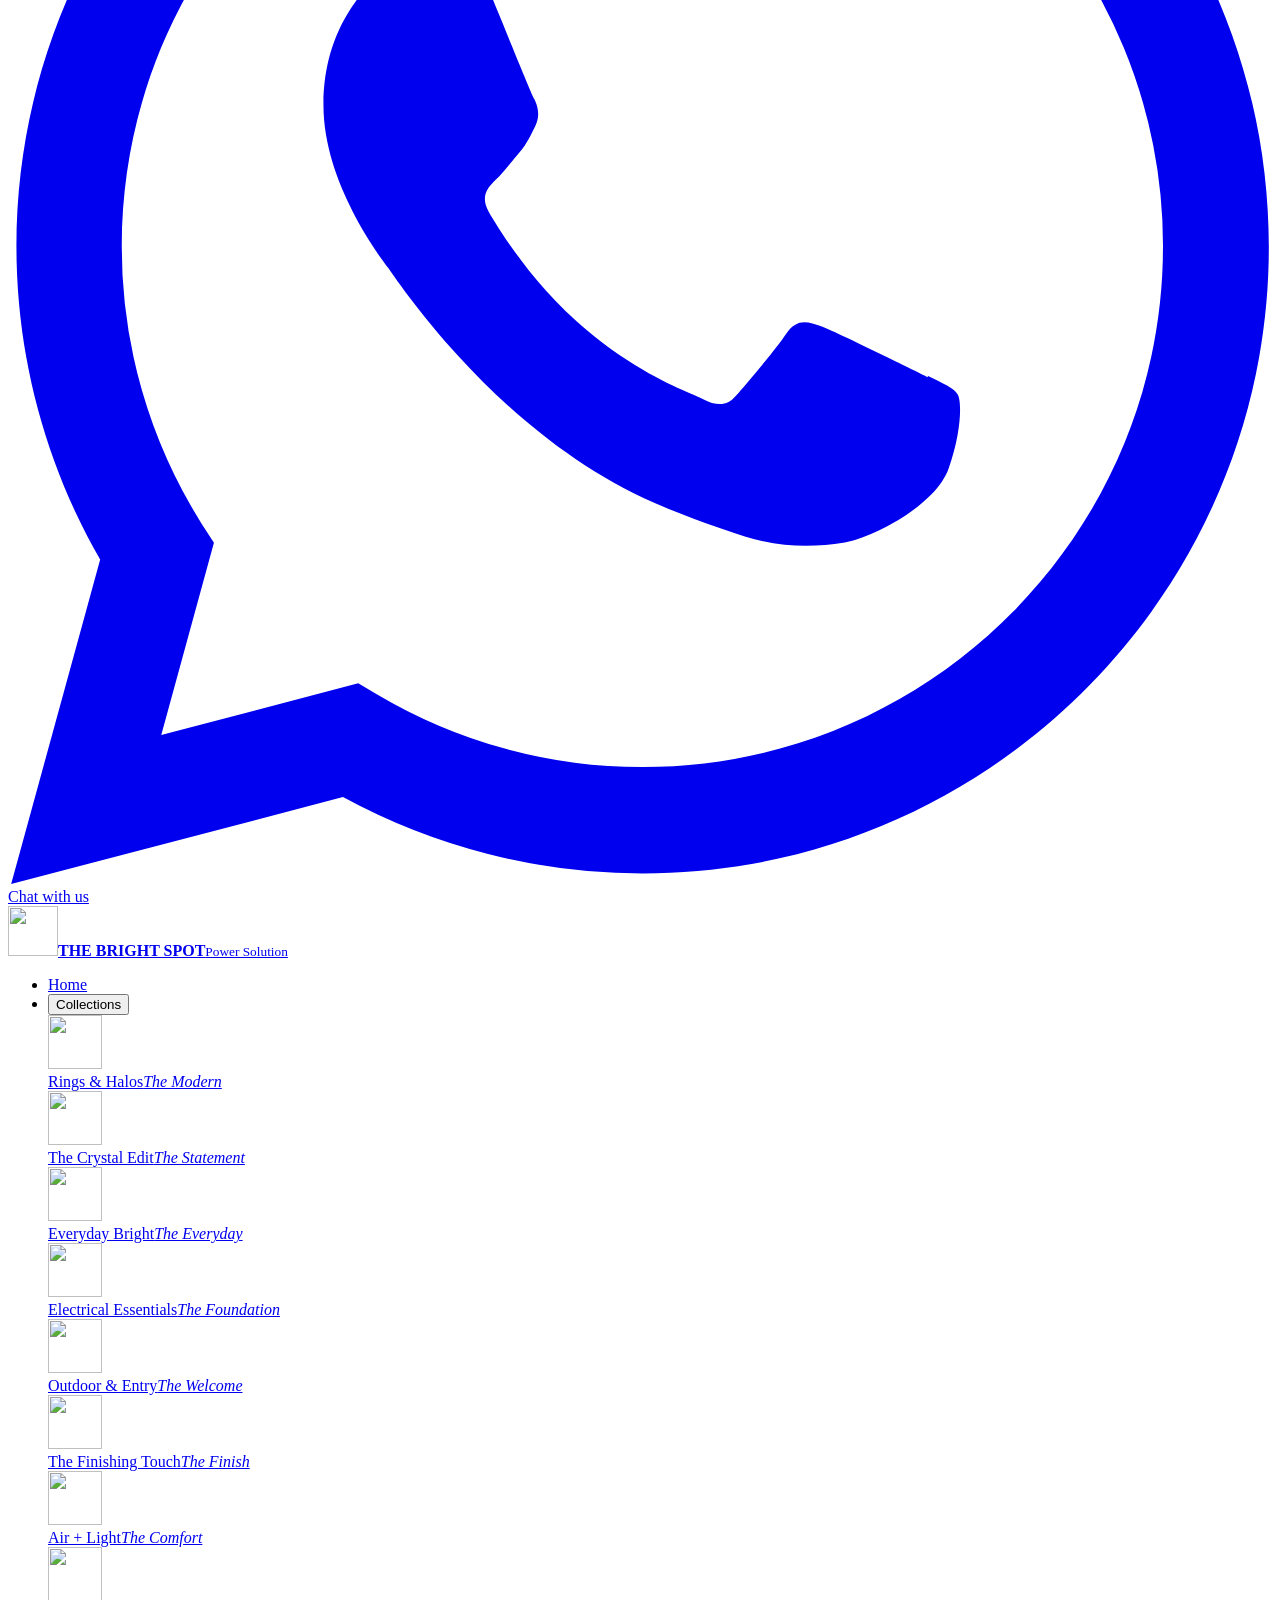
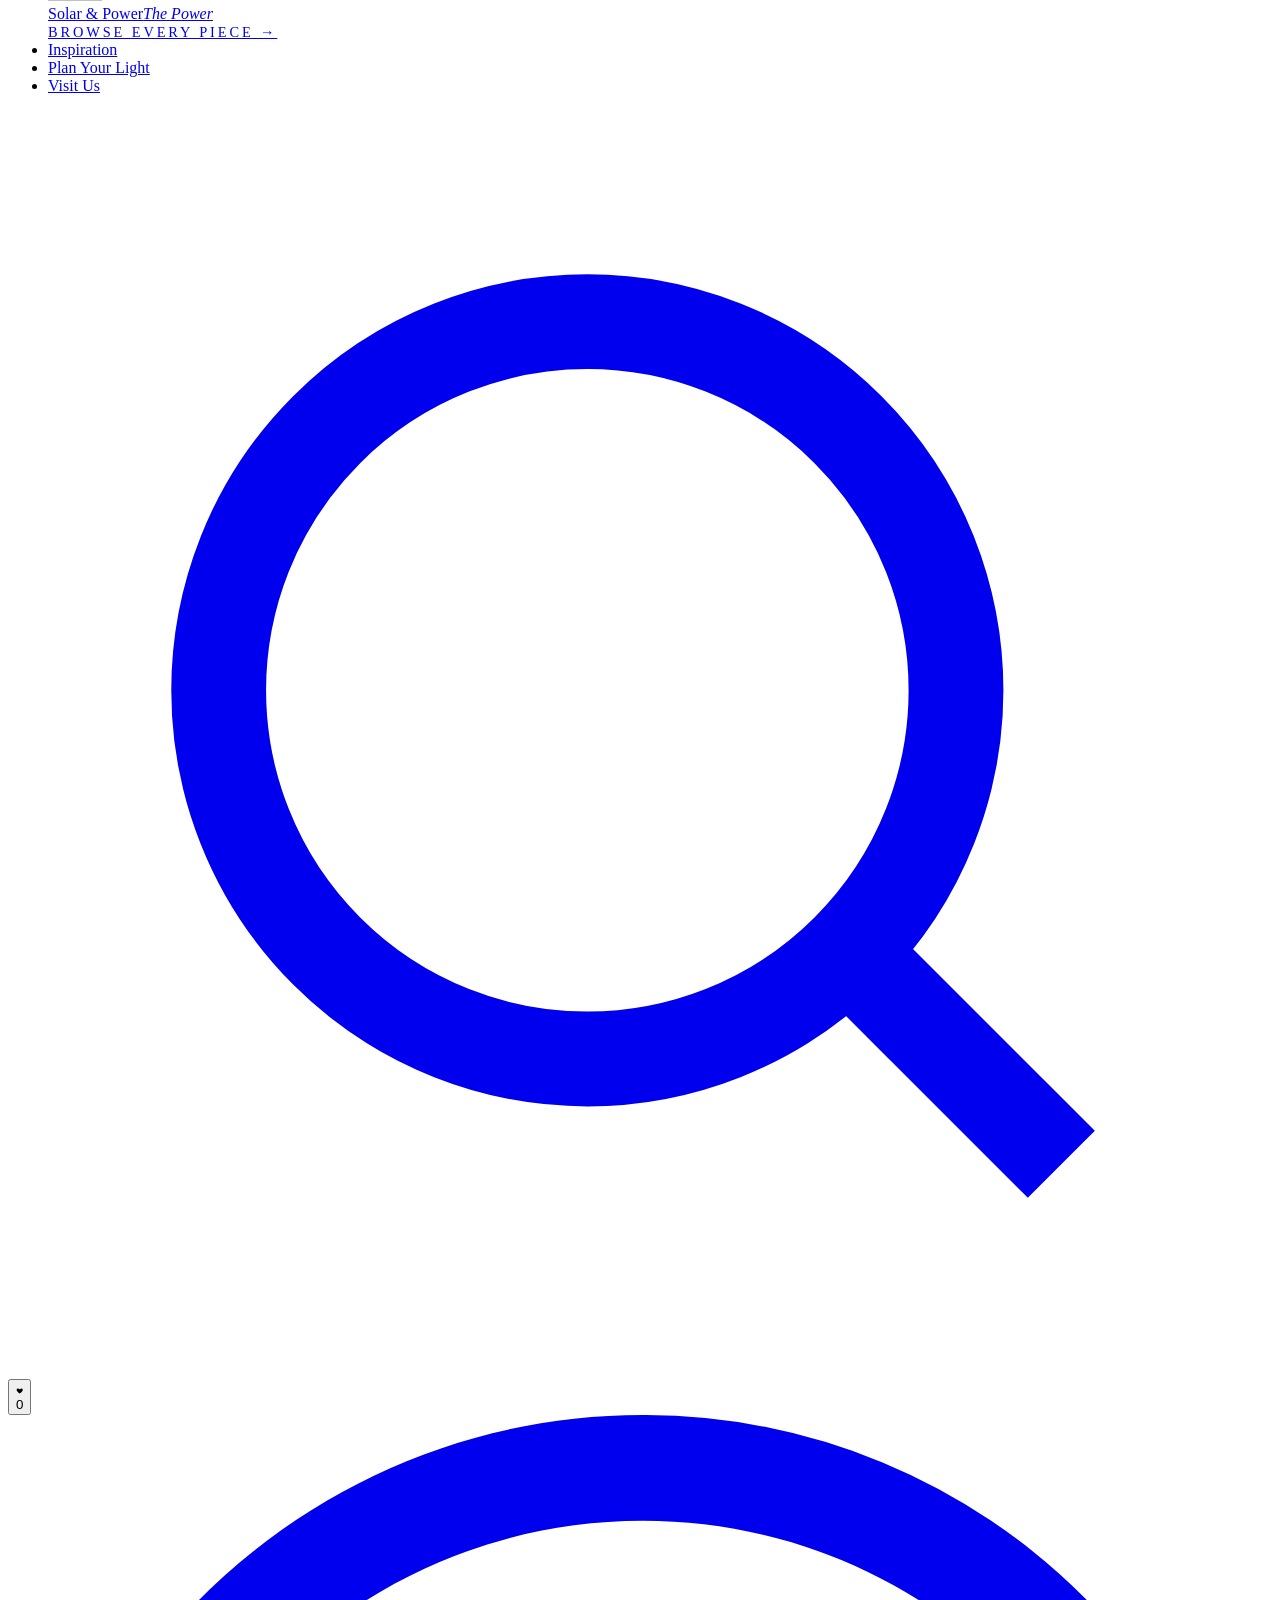
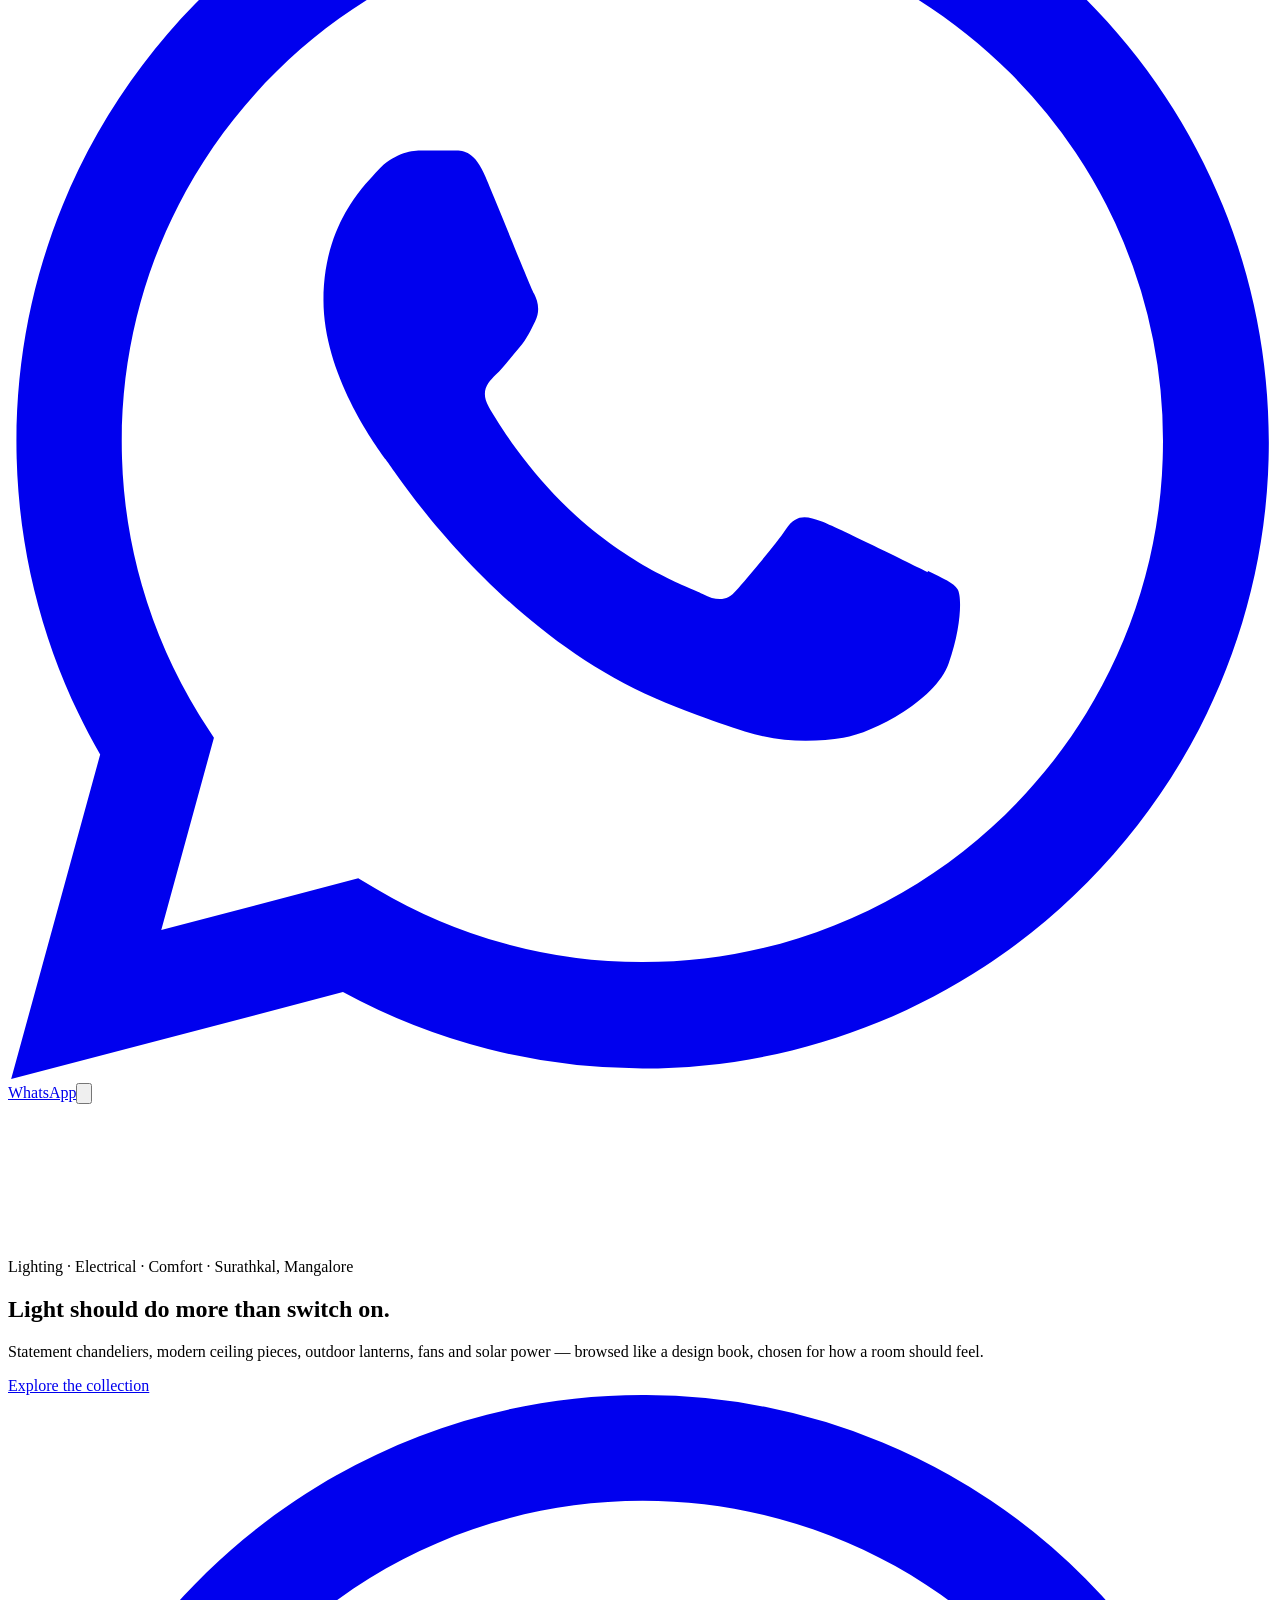
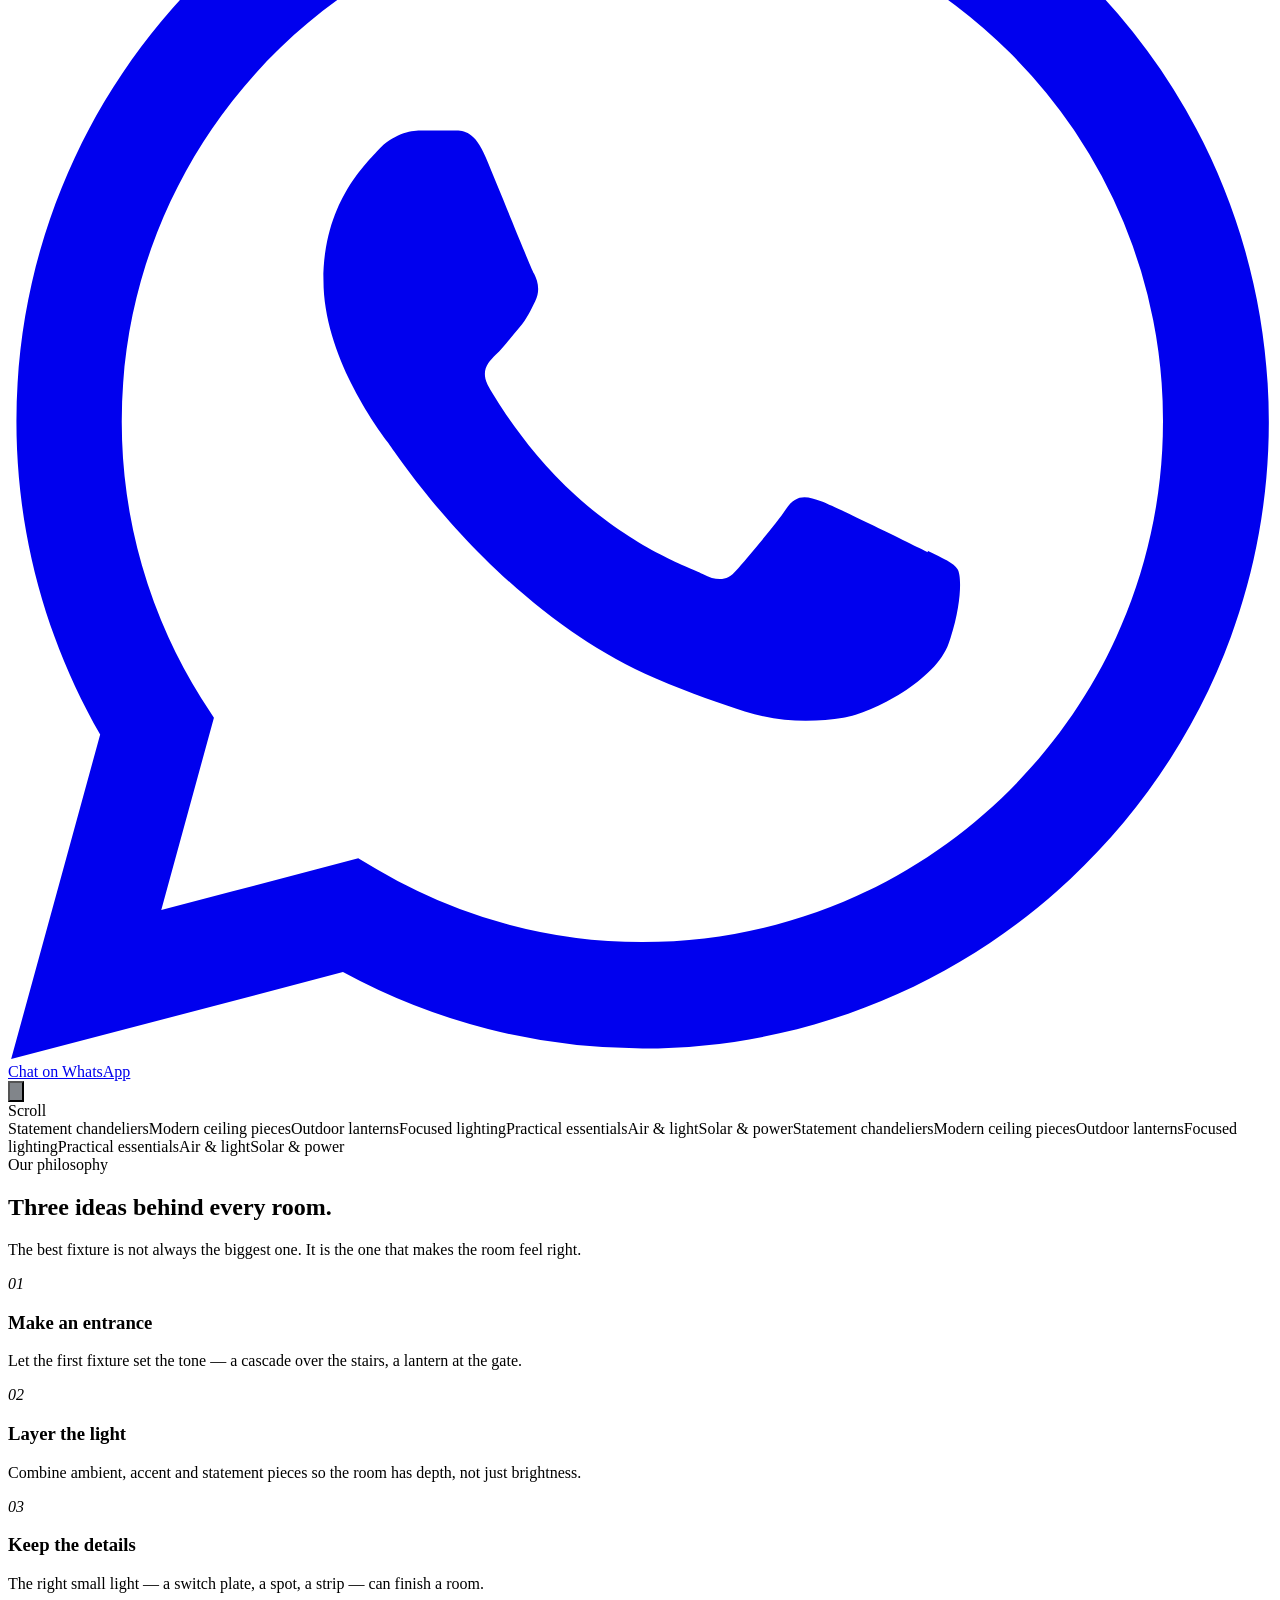
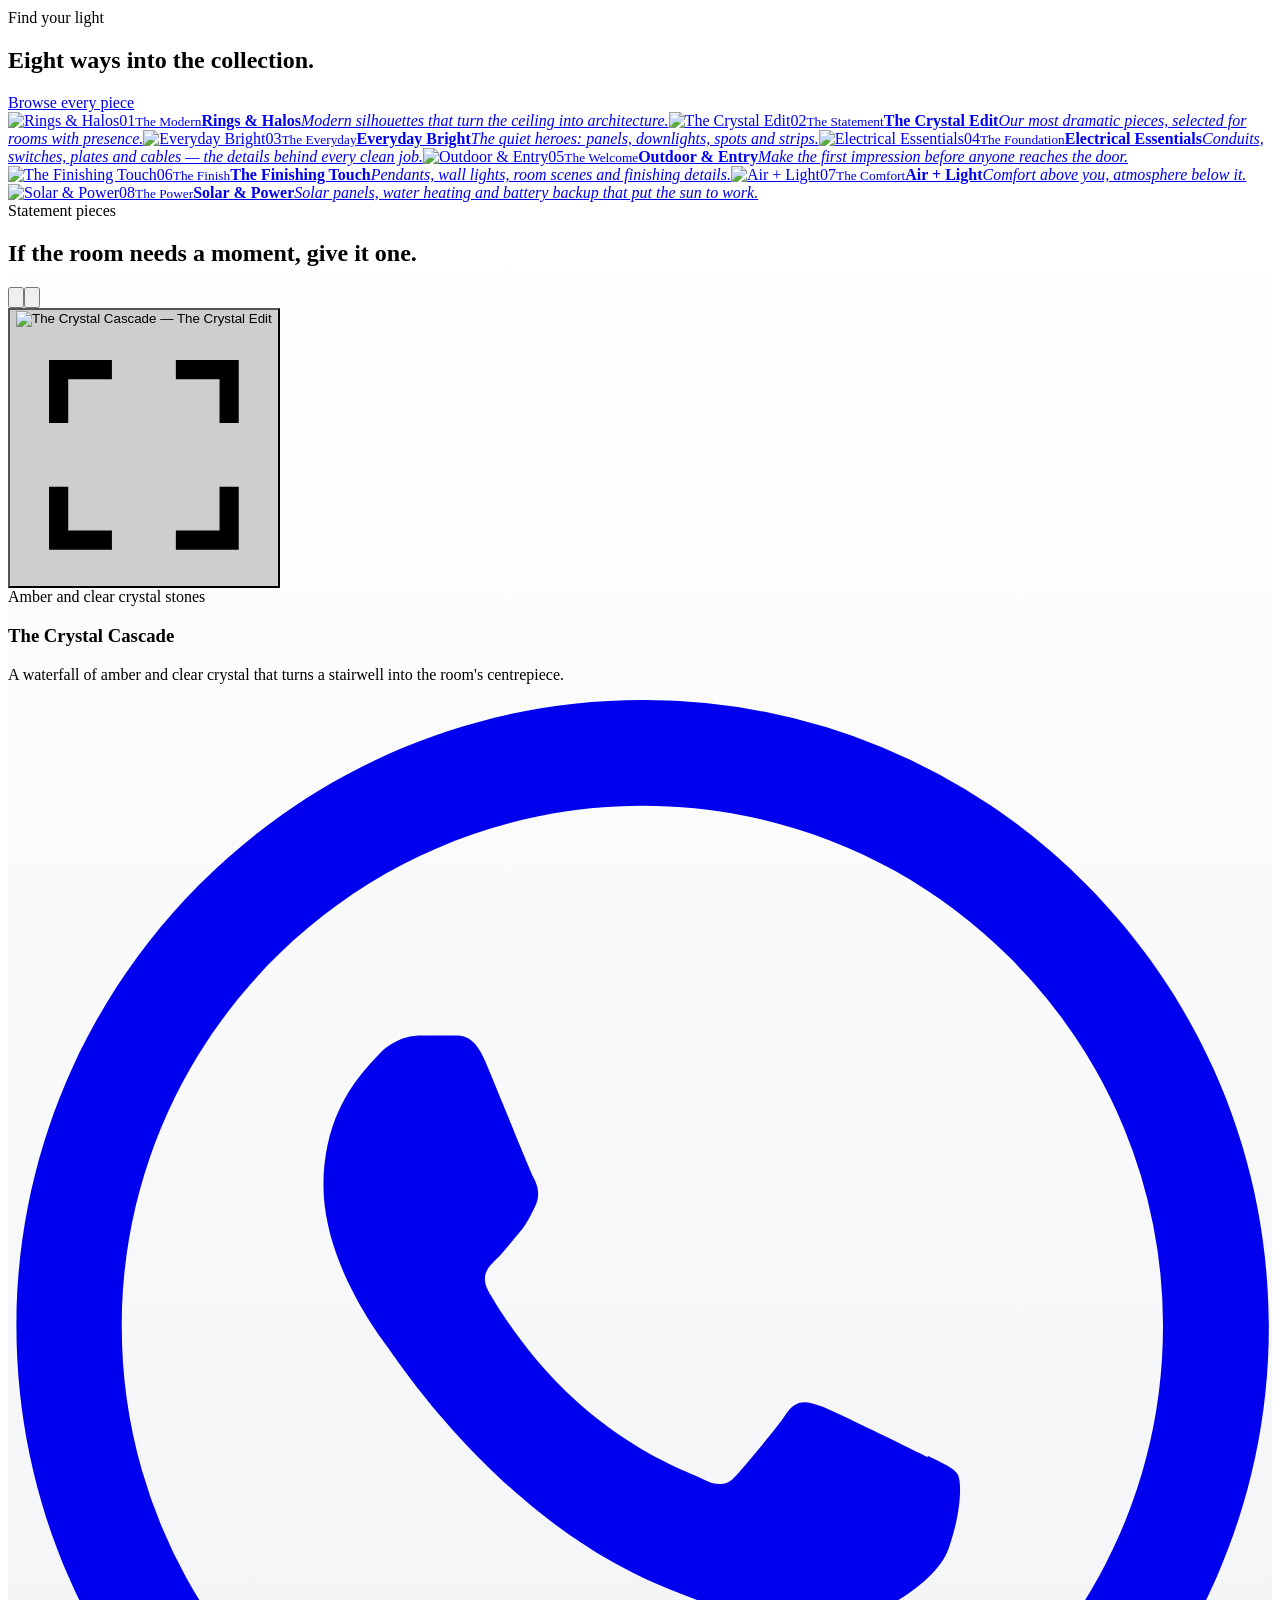
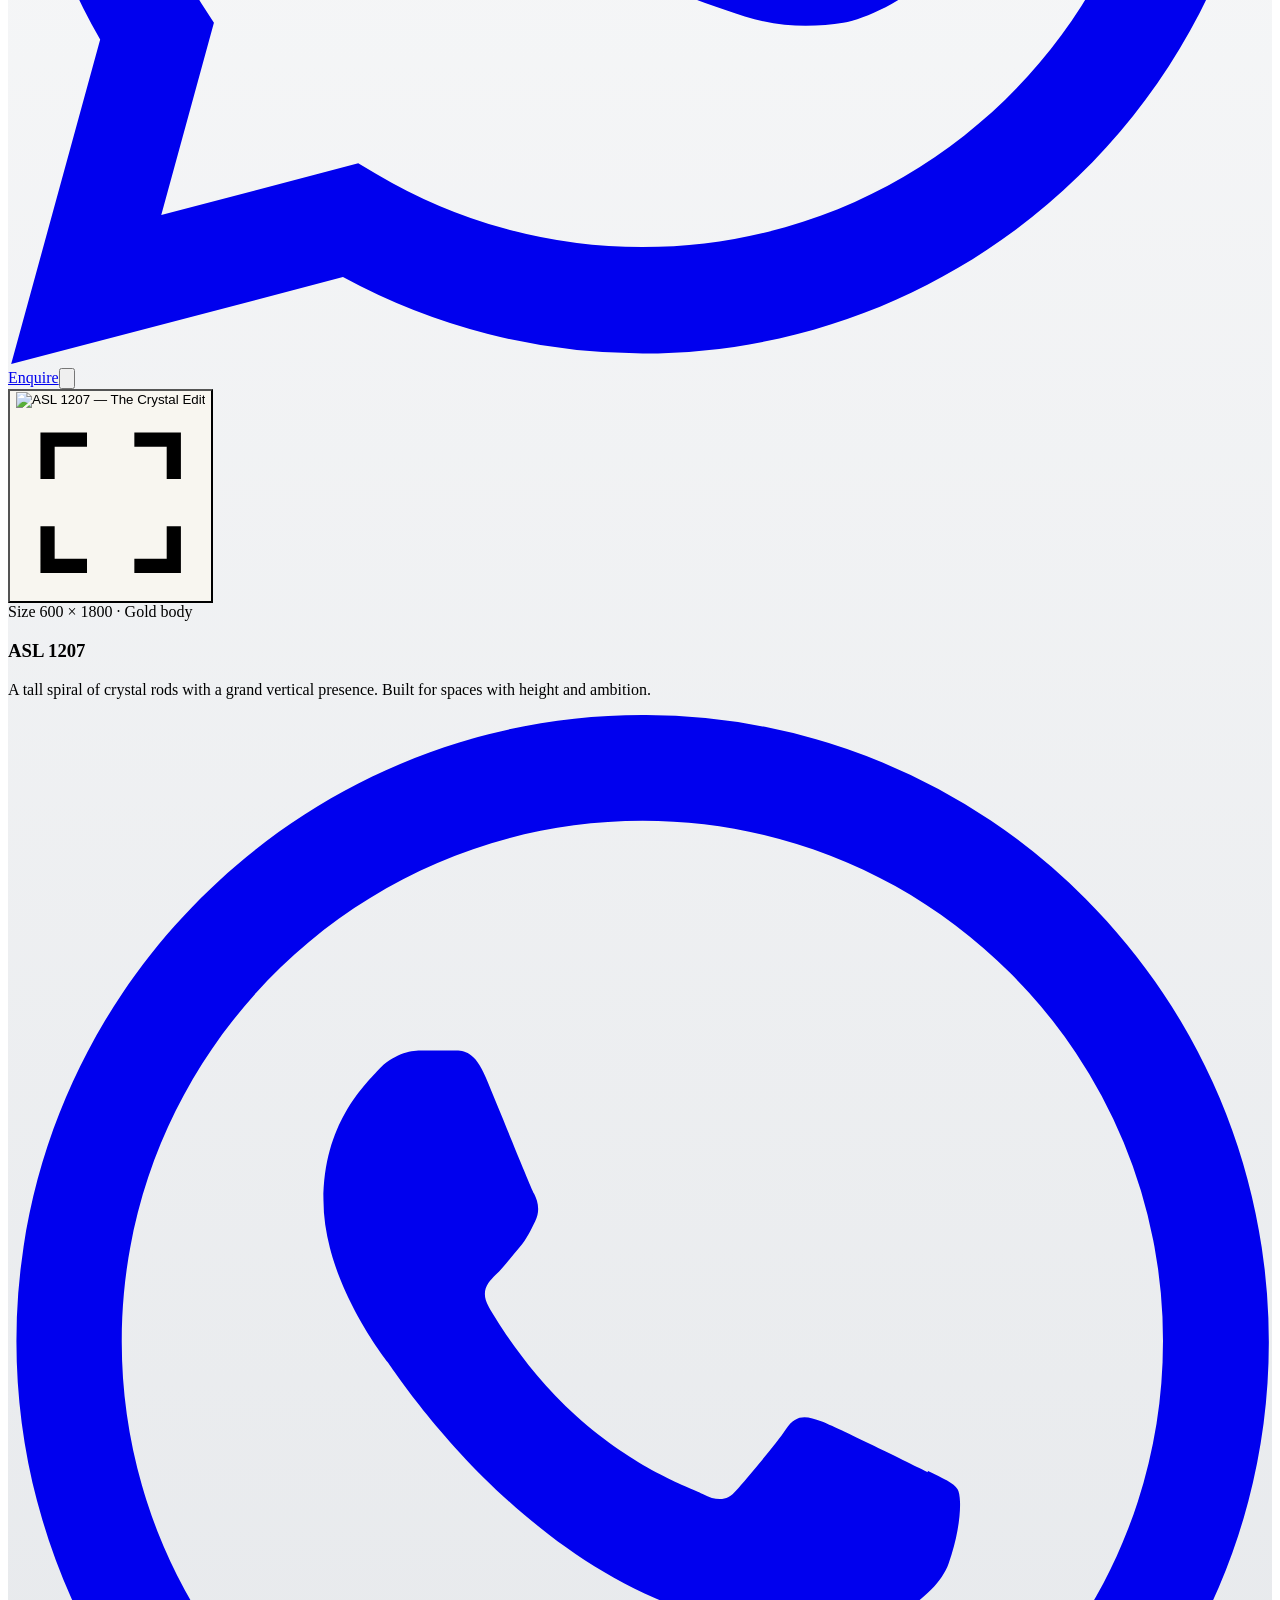
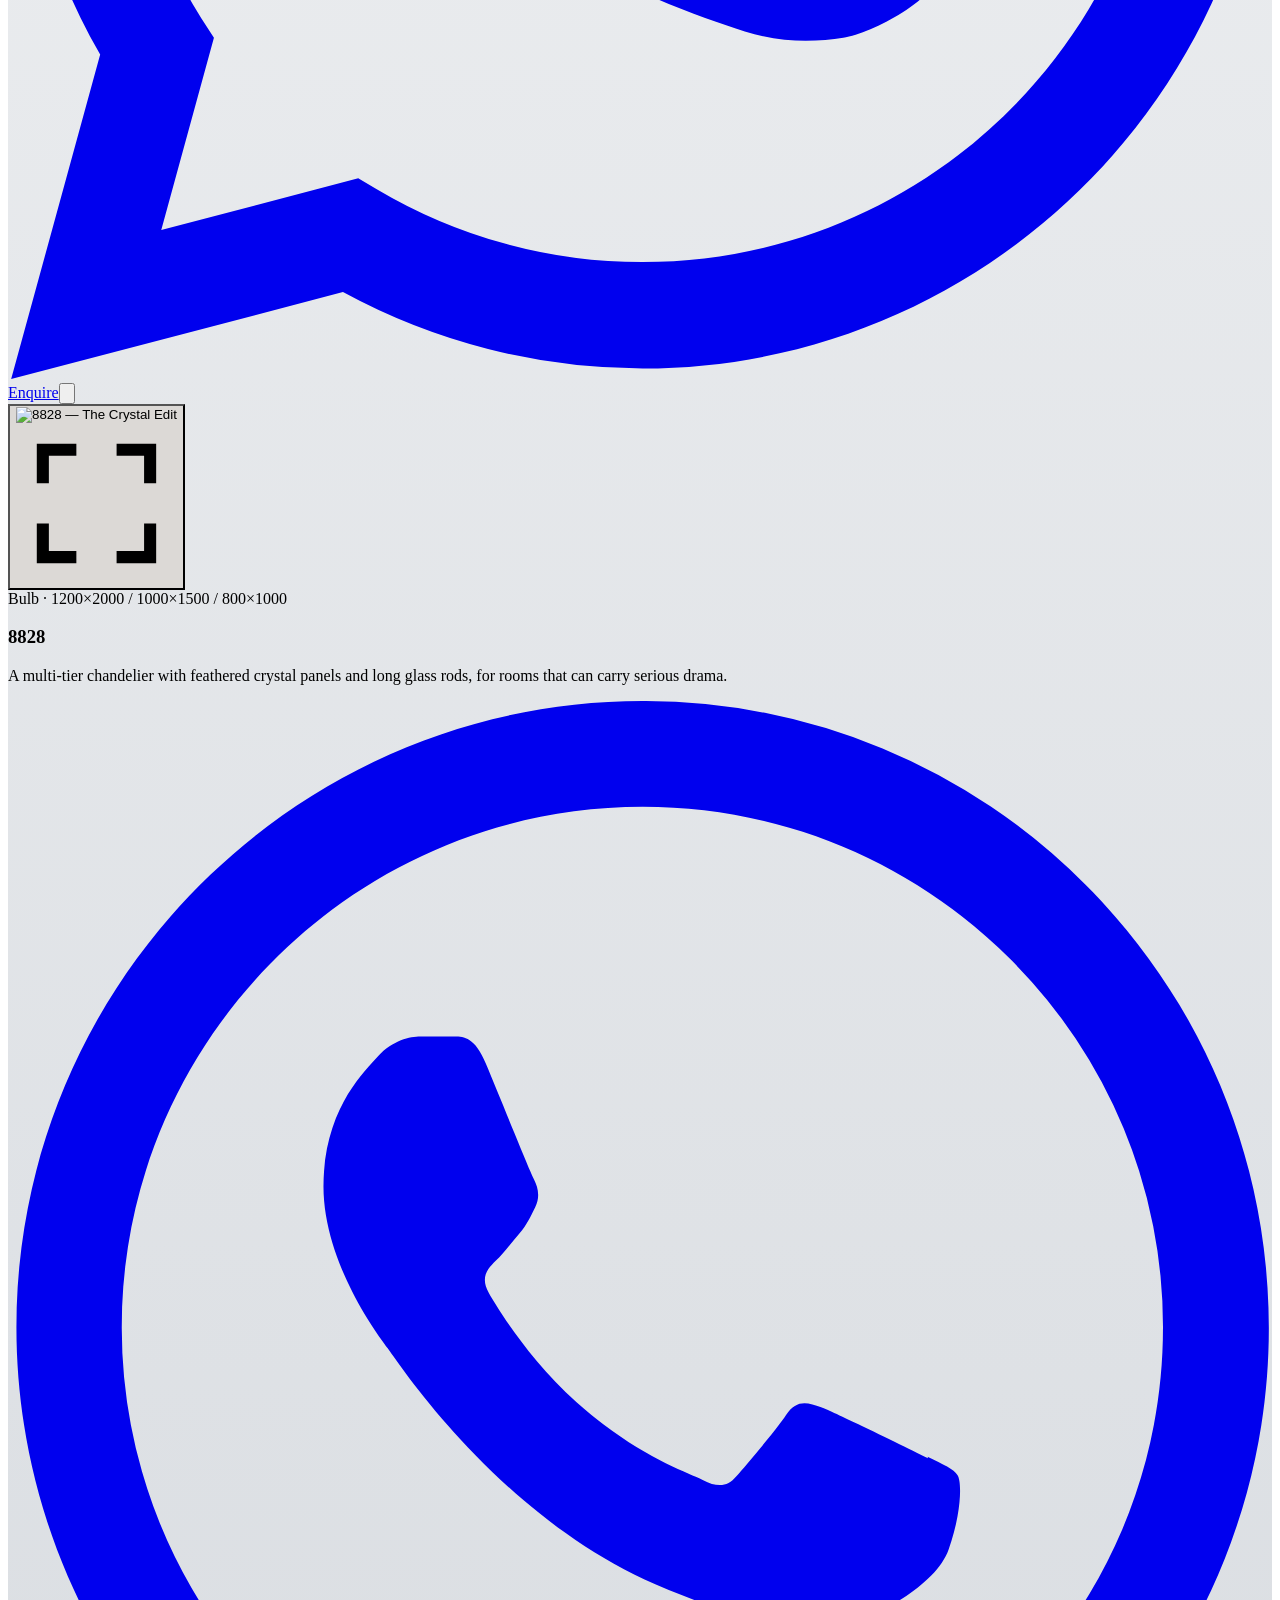
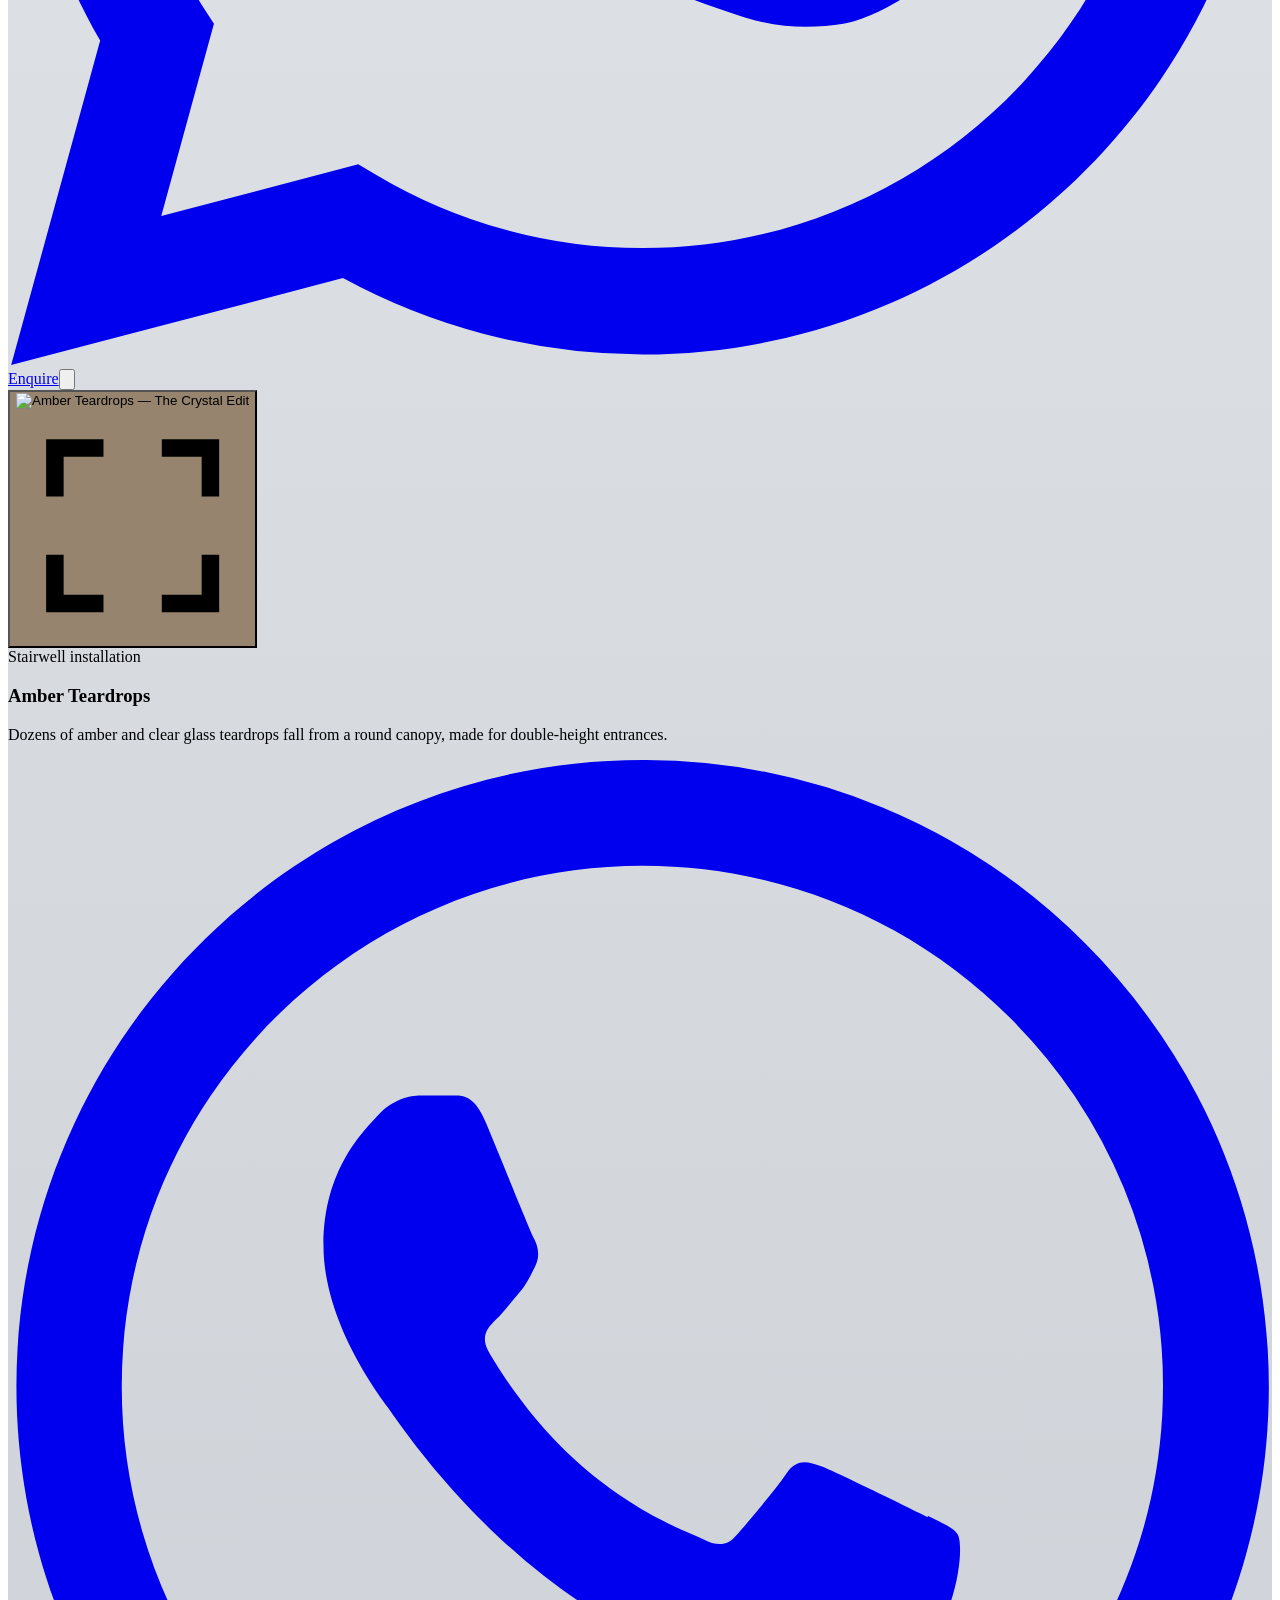
==== commit 355d165a: "Add files via upload" ====
--- a/index.html
+++ b/index.html
@@ -1,1236 +1,59 @@
-<!DOCTYPE html>
-<html lang="en" dir="ltr">
-<head>
-<meta charset="UTF-8">
-<meta name="viewport" content="width=device-width, initial-scale=1, viewport-fit=cover">
-<title>YEBOU — Specialty Coffee, Doha</title>
-<link href="https://fonts.googleapis.com/css2?family=Space+Mono:ital,wght@0,400;0,700;1,400&family=Space+Grotesk:wght@300;400;500;700&family=Noto+Naskh+Arabic:wght@400;500;600;700&display=swap" rel="stylesheet">
-<style>
-/* ══════════════════════════════════════
-   TOKENS
-══════════════════════════════════════ */
-:root {
-  --cream:   #f0ebe0;
-  --cream2:  #e8e1d4;
-  --navy:    #1b2d3f;
-  --ink:     #1a1612;
-  --ink2:    #4a3f32;
-  --ink3:    #9a8e80;
-  --rule:    #d4cabb;
-  --rust:    #b84c2c;
-  --green:   #3d5c38;
-}
+<!doctype html><html lang="en"><head><meta charset="utf-8"><meta name="viewport" content="width=device-width,initial-scale=1,viewport-fit=cover"><title>The Bright Spot — Chandeliers, Lighting, Fans &amp; Solar | Surathkal, Mangalore</title><meta name="description" content="Luxury chandeliers, modern ceiling lights, outdoor lanterns, fans, electrical essentials and solar power at The Bright Spot, Krishnapura, Surathkal, Mangalore. Chat with us on WhatsApp."><meta name="theme-color" content="#040c17"><meta property="og:type" content="website"><meta property="og:title" content="The Bright Spot — Chandeliers, Lighting, Fans &amp; Solar | Surathkal, Mangalore"><meta property="og:description" content="Luxury chandeliers, modern ceiling lights, outdoor lanterns, fans, electrical essentials and solar power at The Bright Spot, Krishnapura, Surathkal, Mangalore. Chat with us on WhatsApp."><meta property="og:image" content="assets/img/og-image.jpg"><meta name="twitter:card" content="summary_large_image"><link rel="icon" type="image/png" href="assets/img/favicon-64.png"><link rel="apple-touch-icon" href="assets/img/apple-touch-icon.png"><link rel="preconnect" href="https://fonts.googleapis.com"><link rel="preconnect" href="https://fonts.gstatic.com" crossorigin><link href="https://fonts.googleapis.com/css2?family=Cormorant+Garamond:ital,wght@0,500;0,600;0,700;1,500;1,600&family=Jost:wght@300;400;500&display=swap" rel="stylesheet"><link rel="stylesheet" href="assets/css/style.css"><link rel="preload" as="image" href="assets/video/hero-poster.jpg"><script type="application/ld+json">{"@context": "https://schema.org", "@type": "HomeGoodsStore", "name": "The Bright Spot \u2014 Power Solution", "image": "assets/img/og-image.jpg", "telephone": ["+91 87223 13313", "+91 88844 47018", "+91 88844 47028"], "address": {"@type": "PostalAddress", "streetAddress": "Krishnapura, Surathkal", "addressLocality": "Mangalore", "addressRegion": "Karnataka", "addressCountry": "IN"}, "description": "Luxury chandeliers, modern ceiling lights, outdoor lanterns, fans, electrical essentials and solar power at The Bright Spot, Krishnapura, Surathkal, Mangalore. Chat with us on WhatsApp."}</script></head><body><a class="skip" href="#main">Skip to content</a><div class="scrim" id="scrim" data-close-drawer></div><aside class="drawer" id="drawer" aria-label="My enquiry list"><div class="dr-head"><h3>My enquiry list</h3><button class="icon-btn" data-close-drawer aria-label="Close"><svg viewBox="0 0 24 24" fill="none" stroke="currentColor" stroke-width="1.8"><path d="M6 6l12 12M18 6 6 18"/></svg></button></div><div class="dr-body"></div><div class="dr-foot"><a class="btn btn-wa" id="send-list" href="#" target="_blank" rel="noopener"><svg viewBox="0 0 24 24" fill="currentColor" aria-hidden="true"><path d="M17.47 14.38c-.3-.15-1.76-.87-2.03-.97-.27-.1-.47-.15-.67.15-.2.3-.77.97-.94 1.16-.17.2-.35.22-.64.07-.3-.15-1.26-.46-2.4-1.48-.89-.8-1.49-1.77-1.66-2.07-.17-.3-.02-.46.13-.61.14-.13.3-.35.45-.52.15-.18.2-.3.3-.5.1-.2.05-.38-.02-.52-.08-.15-.67-1.62-.92-2.21-.24-.58-.49-.5-.67-.51h-.57c-.2 0-.52.07-.8.37-.27.3-1.04 1.02-1.04 2.48s1.07 2.87 1.22 3.07c.15.2 2.1 3.2 5.08 4.48.7.3 1.26.49 1.7.63.72.23 1.36.2 1.87.12.57-.09 1.76-.72 2-1.41.25-.7.25-1.29.17-1.41-.07-.12-.27-.2-.57-.35M12.05 21.78h-.01a9.87 9.87 0 0 1-5.03-1.38l-.36-.21-3.74.98 1-3.65-.24-.37a9.86 9.86 0 0 1-1.51-5.26c0-5.45 4.44-9.88 9.89-9.88 2.64 0 5.12 1.03 6.99 2.9a9.83 9.83 0 0 1 2.89 6.99c0 5.45-4.44 9.88-9.88 9.88M20.46 3.49A11.8 11.8 0 0 0 12.05 0C5.5 0 .16 5.34.16 11.89c0 2.1.55 4.14 1.59 5.95L.06 24l6.3-1.65a11.9 11.9 0 0 0 5.69 1.45c6.55 0 11.89-5.34 11.89-11.89 0-3.18-1.24-6.17-3.48-8.42"/></svg> Send list on WhatsApp</a><button class="clear" id="clear-list">Clear list</button></div></aside><div class="lb" id="lb" role="dialog" aria-modal="true" aria-label="Product view"><div class="lb-count" id="lb-count"></div><button class="lb-btn lb-close" aria-label="Close"><svg viewBox="0 0 24 24" fill="none" stroke="currentColor" stroke-width="1.8"><path d="M6 6l12 12M18 6 6 18"/></svg></button><div class="lb-stage"><button class="lb-btn lb-prev" aria-label="Previous"><svg viewBox="0 0 24 24" fill="none" stroke="currentColor" stroke-width="1.8"><path d="m15 5-7 7 7 7"/></svg></button><img id="lb-img" alt=""><button class="lb-btn lb-next" aria-label="Next"><svg viewBox="0 0 24 24" fill="none" stroke="currentColor" stroke-width="1.8"><path d="m9 5 7 7-7 7"/></svg></button></div><div class="lb-side"><span class="tag" id="lb-tag"></span><h3 id="lb-title"></h3><p id="lb-desc"></p><p><a class="link-arrow" id="lb-cat" href="#"></a></p><div class="row"><a class="btn btn-wa" id="lb-wa" href="#" target="_blank" rel="noopener"><svg viewBox="0 0 24 24" fill="currentColor" aria-hidden="true"><path d="M17.47 14.38c-.3-.15-1.76-.87-2.03-.97-.27-.1-.47-.15-.67.15-.2.3-.77.97-.94 1.16-.17.2-.35.22-.64.07-.3-.15-1.26-.46-2.4-1.48-.89-.8-1.49-1.77-1.66-2.07-.17-.3-.02-.46.13-.61.14-.13.3-.35.45-.52.15-.18.2-.3.3-.5.1-.2.05-.38-.02-.52-.08-.15-.67-1.62-.92-2.21-.24-.58-.49-.5-.67-.51h-.57c-.2 0-.52.07-.8.37-.27.3-1.04 1.02-1.04 2.48s1.07 2.87 1.22 3.07c.15.2 2.1 3.2 5.08 4.48.7.3 1.26.49 1.7.63.72.23 1.36.2 1.87.12.57-.09 1.76-.72 2-1.41.25-.7.25-1.29.17-1.41-.07-.12-.27-.2-.57-.35M12.05 21.78h-.01a9.87 9.87 0 0 1-5.03-1.38l-.36-.21-3.74.98 1-3.65-.24-.37a9.86 9.86 0 0 1-1.51-5.26c0-5.45 4.44-9.88 9.89-9.88 2.64 0 5.12 1.03 6.99 2.9a9.83 9.83 0 0 1 2.89 6.99c0 5.45-4.44 9.88-9.88 9.88M20.46 3.49A11.8 11.8 0 0 0 12.05 0C5.5 0 .16 5.34.16 11.89c0 2.1.55 4.14 1.59 5.95L.06 24l6.3-1.65a11.9 11.9 0 0 0 5.69 1.45c6.55 0 11.89-5.34 11.89-11.89 0-3.18-1.24-6.17-3.48-8.42"/></svg> Enquire on WhatsApp</a><button class="btn btn-ghost" id="lb-save" aria-pressed="false"><svg style="width:18px;height:18px;fill:none;stroke:currentColor;stroke-width:1.7" viewBox="0 0 24 24"><path d="M12 21s-7-4.6-9.3-9.2C1.2 8.6 3 5 6.5 5c2 0 3.4 1.1 4.2 2.4h2.6C14.1 6.1 15.5 5 17.5 5 21 5 22.8 8.6 21.3 11.8 19 16.4 12 21 12 21z"/></svg><span>Save to list</span></button></div><p class="hint" style="margin-top:14px">Availability, sizes and finishes confirmed by our team.</p></div></div><div class="fab"><button class="totop" aria-label="Back to top"><svg viewBox="0 0 24 24" fill="none" stroke="currentColor" stroke-width="1.8"><path d="m5 15 7-7 7 7"/></svg></button><a class="fab-wa" href="https://wa.me/918722313313?text=Hello%20The%20Bright%20Spot%21%20I%20found%20your%20website%20and%20would%20like%20some%20help%20choosing%20lighting." target="_blank" rel="noopener" aria-label="Chat with The Bright Spot on WhatsApp"><span class="ic"><svg viewBox="0 0 24 24" fill="currentColor" aria-hidden="true"><path d="M17.47 14.38c-.3-.15-1.76-.87-2.03-.97-.27-.1-.47-.15-.67.15-.2.3-.77.97-.94 1.16-.17.2-.35.22-.64.07-.3-.15-1.26-.46-2.4-1.48-.89-.8-1.49-1.77-1.66-2.07-.17-.3-.02-.46.13-.61.14-.13.3-.35.45-.52.15-.18.2-.3.3-.5.1-.2.05-.38-.02-.52-.08-.15-.67-1.62-.92-2.21-.24-.58-.49-.5-.67-.51h-.57c-.2 0-.52.07-.8.37-.27.3-1.04 1.02-1.04 2.48s1.07 2.87 1.22 3.07c.15.2 2.1 3.2 5.08 4.48.7.3 1.26.49 1.7.63.72.23 1.36.2 1.87.12.57-.09 1.76-.72 2-1.41.25-.7.25-1.29.17-1.41-.07-.12-.27-.2-.57-.35M12.05 21.78h-.01a9.87 9.87 0 0 1-5.03-1.38l-.36-.21-3.74.98 1-3.65-.24-.37a9.86 9.86 0 0 1-1.51-5.26c0-5.45 4.44-9.88 9.89-9.88 2.64 0 5.12 1.03 6.99 2.9a9.83 9.83 0 0 1 2.89 6.99c0 5.45-4.44 9.88-9.88 9.88M20.46 3.49A11.8 11.8 0 0 0 12.05 0C5.5 0 .16 5.34.16 11.89c0 2.1.55 4.14 1.59 5.95L.06 24l6.3-1.65a11.9 11.9 0 0 0 5.69 1.45c6.55 0 11.89-5.34 11.89-11.89 0-3.18-1.24-6.17-3.48-8.42"/></svg></span><span>Chat with us</span></a></div><div class="toast" id="toast" role="status" aria-live="polite"></div><header class="site-header"><div class="wrap nav"><a class="brand" href="index.html" aria-label="The Bright Spot — home"><img src="assets/img/logo-sm.png" width="50" height="50" alt=""><span><b>THE BRIGHT SPOT</b><small>Power Solution</small></span></a><ul class="menu" id="menu"><li><a href="index.html" aria-current="page">Home</a></li><li class="has-drop"><button aria-expanded="false" aria-haspopup="true">Collections</button><div class="drop"><a href="rings-halos.html"><img src="assets/img/p02.webp" alt="" width="54" height="54" loading="lazy"><div><span>Rings &amp; Halos</span><em>The Modern</em></div></a><a href="crystal-edit.html"><img src="assets/img/p14.webp" alt="" width="54" height="54" loading="lazy"><div><span>The Crystal Edit</span><em>The Statement</em></div></a><a href="everyday-bright.html"><img src="assets/img/p38.webp" alt="" width="54" height="54" loading="lazy"><div><span>Everyday Bright</span><em>The Everyday</em></div></a><a href="electrical-essentials.html"><img src="assets/img/p71.webp" alt="" width="54" height="54" loading="lazy"><div><span>Electrical Essentials</span><em>The Foundation</em></div></a><a href="outdoor-entry.html"><img src="assets/img/p47.webp" alt="" width="54" height="54" loading="lazy"><div><span>Outdoor &amp; Entry</span><em>The Welcome</em></div></a><a href="finishing-touch.html"><img src="assets/img/p73.webp" alt="" width="54" height="54" loading="lazy"><div><span>The Finishing Touch</span><em>The Finish</em></div></a><a href="air-light.html"><img src="assets/img/p62.webp" alt="" width="54" height="54" loading="lazy"><div><span>Air + Light</span><em>The Comfort</em></div></a><a href="solar-power.html"><img src="assets/img/p79.webp" alt="" width="54" height="54" loading="lazy"><div><span>Solar &amp; Power</span><em>The Power</em></div></a><a href="collection.html" style="grid-column:1/-1;justify-content:center"><span style="font-size:.9rem;letter-spacing:.2em;text-transform:uppercase;font-family:var(--sans);color:var(--gold-2)">Browse every piece →</span></a></div></li><li><a href="inspiration.html">Inspiration</a></li><li><a href="plan-your-light.html">Plan Your Light</a></li><li><a href="visit.html">Visit Us</a></li></ul><div class="nav-tools"><a class="icon-btn" href="collection.html" aria-label="Search all pieces"><svg viewBox="0 0 24 24" fill="none" stroke="currentColor" stroke-width="1.8"><circle cx="11" cy="11" r="7"/><path d="m20 20-3.5-3.5"/></svg></a><button class="icon-btn" data-list aria-label="Open my enquiry list"><svg viewBox="0 0 24 24"><path d="M12 21s-7-4.6-9.3-9.2C1.2 8.6 3 5 6.5 5c2 0 3.4 1.1 4.2 2.4h2.6C14.1 6.1 15.5 5 17.5 5 21 5 22.8 8.6 21.3 11.8 19 16.4 12 21 12 21z"/></svg><span class="badge" aria-hidden="true">0</span></button><a class="btn btn-wa btn-sm nav-cta" href="https://wa.me/918722313313?text=Hello%20The%20Bright%20Spot%21%20I%20found%20your%20website%20and%20would%20like%20some%20help%20choosing%20lighting." target="_blank" rel="noopener"><svg viewBox="0 0 24 24" fill="currentColor" aria-hidden="true"><path d="M17.47 14.38c-.3-.15-1.76-.87-2.03-.97-.27-.1-.47-.15-.67.15-.2.3-.77.97-.94 1.16-.17.2-.35.22-.64.07-.3-.15-1.26-.46-2.4-1.48-.89-.8-1.49-1.77-1.66-2.07-.17-.3-.02-.46.13-.61.14-.13.3-.35.45-.52.15-.18.2-.3.3-.5.1-.2.05-.38-.02-.52-.08-.15-.67-1.62-.92-2.21-.24-.58-.49-.5-.67-.51h-.57c-.2 0-.52.07-.8.37-.27.3-1.04 1.02-1.04 2.48s1.07 2.87 1.22 3.07c.15.2 2.1 3.2 5.08 4.48.7.3 1.26.49 1.7.63.72.23 1.36.2 1.87.12.57-.09 1.76-.72 2-1.41.25-.7.25-1.29.17-1.41-.07-.12-.27-.2-.57-.35M12.05 21.78h-.01a9.87 9.87 0 0 1-5.03-1.38l-.36-.21-3.74.98 1-3.65-.24-.37a9.86 9.86 0 0 1-1.51-5.26c0-5.45 4.44-9.88 9.89-9.88 2.64 0 5.12 1.03 6.99 2.9a9.83 9.83 0 0 1 2.89 6.99c0 5.45-4.44 9.88-9.88 9.88M20.46 3.49A11.8 11.8 0 0 0 12.05 0C5.5 0 .16 5.34.16 11.89c0 2.1.55 4.14 1.59 5.95L.06 24l6.3-1.65a11.9 11.9 0 0 0 5.69 1.45c6.55 0 11.89-5.34 11.89-11.89 0-3.18-1.24-6.17-3.48-8.42"/></svg> WhatsApp</a><button class="icon-btn burger" aria-label="Menu" aria-expanded="false" aria-controls="menu"><svg viewBox="0 0 24 24" fill="none" stroke="currentColor" stroke-width="1.8"><path d="M4 8h16M4 16h16"/></svg></button></div></div></header><main id="main">
+<section class="hero" aria-label="Welcome">
+ <video class="hero-video" autoplay muted loop playsinline preload="auto" poster="assets/video/hero-poster.jpg" aria-hidden="true"><source src="assets/video/hero.mp4" type="video/mp4"></video>
+ <div class="hero-shade"></div>
+ <div class="wrap hero-content"><div class="inner hero-rise">
+  <span class="eyebrow">Lighting · Electrical · Comfort · Surathkal, Mangalore</span>
+  <h1>Light should do more than <span class="gold">switch on.</span></h1>
+  <p class="lead">Statement chandeliers, modern ceiling pieces, outdoor lanterns, fans and solar power — browsed like a design book, chosen for how a room should feel.</p>
+  <div class="actions"><a class="btn btn-gold" href="collection.html">Explore the collection</a><a class="btn btn-ghost" href="https://wa.me/918722313313?text=Hello%20The%20Bright%20Spot%21%20I%20found%20your%20website%20and%20would%20like%20some%20help%20choosing%20lighting." target="_blank" rel="noopener"><svg viewBox="0 0 24 24" fill="currentColor" aria-hidden="true"><path d="M17.47 14.38c-.3-.15-1.76-.87-2.03-.97-.27-.1-.47-.15-.67.15-.2.3-.77.97-.94 1.16-.17.2-.35.22-.64.07-.3-.15-1.26-.46-2.4-1.48-.89-.8-1.49-1.77-1.66-2.07-.17-.3-.02-.46.13-.61.14-.13.3-.35.45-.52.15-.18.2-.3.3-.5.1-.2.05-.38-.02-.52-.08-.15-.67-1.62-.92-2.21-.24-.58-.49-.5-.67-.51h-.57c-.2 0-.52.07-.8.37-.27.3-1.04 1.02-1.04 2.48s1.07 2.87 1.22 3.07c.15.2 2.1 3.2 5.08 4.48.7.3 1.26.49 1.7.63.72.23 1.36.2 1.87.12.57-.09 1.76-.72 2-1.41.25-.7.25-1.29.17-1.41-.07-.12-.27-.2-.57-.35M12.05 21.78h-.01a9.87 9.87 0 0 1-5.03-1.38l-.36-.21-3.74.98 1-3.65-.24-.37a9.86 9.86 0 0 1-1.51-5.26c0-5.45 4.44-9.88 9.89-9.88 2.64 0 5.12 1.03 6.99 2.9a9.83 9.83 0 0 1 2.89 6.99c0 5.45-4.44 9.88-9.88 9.88M20.46 3.49A11.8 11.8 0 0 0 12.05 0C5.5 0 .16 5.34.16 11.89c0 2.1.55 4.14 1.59 5.95L.06 24l6.3-1.65a11.9 11.9 0 0 0 5.69 1.45c6.55 0 11.89-5.34 11.89-11.89 0-3.18-1.24-6.17-3.48-8.42"/></svg> Chat on WhatsApp</a></div>
+ </div></div>
+ <div class="hero-tools"><button class="icon-btn" id="sound" aria-label="Toggle sound" aria-pressed="false" style="background:rgba(4,12,23,.5);backdrop-filter:blur(8px)"><span class="off"><svg viewBox="0 0 24 24" fill="none" stroke="currentColor" stroke-width="1.8"><path d="M4 9v6h4l5 4V5L8 9H4zM17 9l4 6M21 9l-4 6"/></svg></span><span class="on" style="display:none"><svg viewBox="0 0 24 24" fill="none" stroke="currentColor" stroke-width="1.8"><path d="M4 9v6h4l5 4V5L8 9H4zM16.5 8.5a5 5 0 0 1 0 7M19 6a8.5 8.5 0 0 1 0 12"/></svg></span></button></div>
+ <div class="cue">Scroll</div>
+</section>
+<div class="marquee" aria-hidden="true"><div class="marquee-track"><span>Statement chandeliers</span><span>Modern ceiling pieces</span><span>Outdoor lanterns</span><span>Focused lighting</span><span>Practical essentials</span><span>Air &amp; light</span><span>Solar &amp; power</span><span>Statement chandeliers</span><span>Modern ceiling pieces</span><span>Outdoor lanterns</span><span>Focused lighting</span><span>Practical essentials</span><span>Air &amp; light</span><span>Solar &amp; power</span></div></div>
 
-*, *::before, *::after { box-sizing: border-box; margin: 0; padding: 0; }
-html { scroll-behavior: smooth; }
+<section class="section"><div class="wrap">
+ <div class="center rv"><span class="eyebrow">Our philosophy</span><h2>Three ideas behind <span class="gold">every room.</span></h2><p class="lead">The best fixture is not always the biggest one. It is the one that makes the room feel right.</p></div>
+ <div class="principles">
+  <div class="pcard rv"><i>01</i><h3>Make an entrance</h3><p>Let the first fixture set the tone — a cascade over the stairs, a lantern at the gate.</p></div>
+  <div class="pcard rv d1"><i>02</i><h3>Layer the light</h3><p>Combine ambient, accent and statement pieces so the room has depth, not just brightness.</p></div>
+  <div class="pcard rv d2"><i>03</i><h3>Keep the details</h3><p>The right small light — a switch plate, a spot, a strip — can finish a room.</p></div>
+ </div>
+</div></section>
 
-body {
-  font-family: 'Space Grotesk', sans-serif;
-  background: var(--cream);
-  color: var(--ink);
-  overflow-x: hidden;
-  cursor: default;
-}
-html[lang="ar"] body {
-  font-family: 'Noto Naskh Arabic', 'Space Grotesk', sans-serif;
-  direction: rtl;
-}
+<section class="section" style="padding-top:0"><div class="wrap">
+ <div class="s-head rv"><div><span class="eyebrow">Find your light</span><h2>Eight ways into <span class="gold">the collection.</span></h2></div><a class="link-arrow" href="collection.html">Browse every piece</a></div>
+ <div class="tiles"><a class="tile rv d0" href="rings-halos.html"><img src="assets/img/p02.webp" alt="Rings &amp; Halos" loading="lazy"><span class="n">01</span><span class="t"><small>The Modern</small><b>Rings &amp; Halos</b><em>Modern silhouettes that turn the ceiling into architecture.</em></span></a><a class="tile rv d1" href="crystal-edit.html"><img src="assets/img/p14.webp" alt="The Crystal Edit" loading="lazy"><span class="n">02</span><span class="t"><small>The Statement</small><b>The Crystal Edit</b><em>Our most dramatic pieces, selected for rooms with presence.</em></span></a><a class="tile rv d2" href="everyday-bright.html"><img src="assets/img/p38.webp" alt="Everyday Bright" loading="lazy"><span class="n">03</span><span class="t"><small>The Everyday</small><b>Everyday Bright</b><em>The quiet heroes: panels, downlights, spots and strips.</em></span></a><a class="tile rv d0" href="electrical-essentials.html"><img src="assets/img/p71.webp" alt="Electrical Essentials" loading="lazy"><span class="n">04</span><span class="t"><small>The Foundation</small><b>Electrical Essentials</b><em>Conduits, switches, plates and cables — the details behind every clean job.</em></span></a><a class="tile rv d1" href="outdoor-entry.html"><img src="assets/img/p47.webp" alt="Outdoor &amp; Entry" loading="lazy"><span class="n">05</span><span class="t"><small>The Welcome</small><b>Outdoor &amp; Entry</b><em>Make the first impression before anyone reaches the door.</em></span></a><a class="tile rv d2" href="finishing-touch.html"><img src="assets/img/p73.webp" alt="The Finishing Touch" loading="lazy"><span class="n">06</span><span class="t"><small>The Finish</small><b>The Finishing Touch</b><em>Pendants, wall lights, room scenes and finishing details.</em></span></a><a class="tile rv d0" href="air-light.html"><img src="assets/img/p62.webp" alt="Air + Light" loading="lazy"><span class="n">07</span><span class="t"><small>The Comfort</small><b>Air + Light</b><em>Comfort above you, atmosphere below it.</em></span></a><a class="tile rv d1" href="solar-power.html"><img src="assets/img/p79.webp" alt="Solar &amp; Power" loading="lazy"><span class="n">08</span><span class="t"><small>The Power</small><b>Solar &amp; Power</b><em>Solar panels, water heating and battery backup that put the sun to work.</em></span></a></div>
+</div></section>
 
-/* subtle paper grain */
-body::before {
-  content: '';
-  position: fixed; inset: 0;
-  pointer-events: none; z-index: 999;
-  background-image: url("data:image/svg+xml,%3Csvg xmlns='http://www.w3.org/2000/svg' width='200' height='200'%3E%3Cfilter id='n'%3E%3CfeTurbulence type='fractalNoise' baseFrequency='0.9' numOctaves='4' stitchTiles='stitch'/%3E%3CfeColorMatrix type='saturate' values='0'/%3E%3C/filter%3E%3Crect width='200' height='200' filter='url(%23n)' opacity='1'/%3E%3C/svg%3E");
-  opacity: 0.025;
-  mix-blend-mode: multiply;
-}
+<section class="section" style="background:linear-gradient(180deg,transparent,rgba(12,35,64,.35),transparent)"><div class="wrap">
+ <div class="s-head rv"><div><span class="eyebrow">Statement pieces</span><h2>If the room needs a moment, <span class="gold">give it one.</span></h2></div>
+  <div class="arrows"><button class="icon-btn" data-scroll="#feat" data-dir="-1" aria-label="Scroll left"><svg viewBox="0 0 24 24" fill="none" stroke="currentColor" stroke-width="1.8"><path d="m15 5-7 7 7 7"/></svg></button><button class="icon-btn" data-scroll="#feat" data-dir="1" aria-label="Scroll right"><svg viewBox="0 0 24 24" fill="none" stroke="currentColor" stroke-width="1.8"><path d="m9 5 7 7-7 7"/></svg></button></div></div>
+ <div class="scroller" id="feat" data-scope><article class="card rv" data-id="13" data-cat="crystal-edit" data-sub="stair"><button class="card-media" data-open data-id="13" style="background:#cececd" aria-label="View The Crystal Cascade"><img src="assets/img/p13.webp" width="982" height="1000" alt="The Crystal Cascade — The Crystal Edit" loading="lazy" decoding="async"><span class="zoom"><svg viewBox="0 0 24 24" fill="none" stroke="currentColor" stroke-width="1.8"><path d="M4 9V4h5M20 9V4h-5M4 15v5h5M20 15v5h-5"/></svg></span></button><div class="card-body"><span class="tag">Amber and clear crystal stones</span><h3>The Crystal Cascade</h3><p>A waterfall of amber and clear crystal that turns a stairwell into the room&#x27;s centrepiece.</p><div class="card-actions"><a class="btn btn-wa btn-sm" href="https://wa.me/918722313313?text=Hello%20The%20Bright%20Spot%21%20I%27m%20interested%20in%20The%20Crystal%20Cascade%20%28The%20Crystal%20Edit%29.%20Could%20you%20tell%20me%20about%20availability%20and%20details%3F%20Thank%20you." target="_blank" rel="noopener"><svg viewBox="0 0 24 24" fill="currentColor" aria-hidden="true"><path d="M17.47 14.38c-.3-.15-1.76-.87-2.03-.97-.27-.1-.47-.15-.67.15-.2.3-.77.97-.94 1.16-.17.2-.35.22-.64.07-.3-.15-1.26-.46-2.4-1.48-.89-.8-1.49-1.77-1.66-2.07-.17-.3-.02-.46.13-.61.14-.13.3-.35.45-.52.15-.18.2-.3.3-.5.1-.2.05-.38-.02-.52-.08-.15-.67-1.62-.92-2.21-.24-.58-.49-.5-.67-.51h-.57c-.2 0-.52.07-.8.37-.27.3-1.04 1.02-1.04 2.48s1.07 2.87 1.22 3.07c.15.2 2.1 3.2 5.08 4.48.7.3 1.26.49 1.7.63.72.23 1.36.2 1.87.12.57-.09 1.76-.72 2-1.41.25-.7.25-1.29.17-1.41-.07-.12-.27-.2-.57-.35M12.05 21.78h-.01a9.87 9.87 0 0 1-5.03-1.38l-.36-.21-3.74.98 1-3.65-.24-.37a9.86 9.86 0 0 1-1.51-5.26c0-5.45 4.44-9.88 9.89-9.88 2.64 0 5.12 1.03 6.99 2.9a9.83 9.83 0 0 1 2.89 6.99c0 5.45-4.44 9.88-9.88 9.88M20.46 3.49A11.8 11.8 0 0 0 12.05 0C5.5 0 .16 5.34.16 11.89c0 2.1.55 4.14 1.59 5.95L.06 24l6.3-1.65a11.9 11.9 0 0 0 5.69 1.45c6.55 0 11.89-5.34 11.89-11.89 0-3.18-1.24-6.17-3.48-8.42"/></svg> Enquire</a><button class="save" data-id="13" aria-pressed="false" aria-label="Save The Crystal Cascade to enquiry list"><svg viewBox="0 0 24 24"><path d="M12 21s-7-4.6-9.3-9.2C1.2 8.6 3 5 6.5 5c2 0 3.4 1.1 4.2 2.4h2.6C14.1 6.1 15.5 5 17.5 5 21 5 22.8 8.6 21.3 11.8 19 16.4 12 21 12 21z"/></svg></button></div></div></article><article class="card rv" data-id="14" data-cat="crystal-edit" data-sub="stair"><button class="card-media" data-open data-id="14" style="background:#f8f6f0" aria-label="View ASL 1207"><img src="assets/img/p14.webp" width="663" height="1000" alt="ASL 1207 — The Crystal Edit" loading="lazy" decoding="async"><span class="zoom"><svg viewBox="0 0 24 24" fill="none" stroke="currentColor" stroke-width="1.8"><path d="M4 9V4h5M20 9V4h-5M4 15v5h5M20 15v5h-5"/></svg></span></button><div class="card-body"><span class="tag">Size 600 × 1800 · Gold body</span><h3>ASL 1207</h3><p>A tall spiral of crystal rods with a grand vertical presence. Built for spaces with height and ambition.</p><div class="card-actions"><a class="btn btn-wa btn-sm" href="https://wa.me/918722313313?text=Hello%20The%20Bright%20Spot%21%20I%27m%20interested%20in%20ASL%201207%20%28The%20Crystal%20Edit%29.%20Could%20you%20tell%20me%20about%20availability%20and%20details%3F%20Thank%20you." target="_blank" rel="noopener"><svg viewBox="0 0 24 24" fill="currentColor" aria-hidden="true"><path d="M17.47 14.38c-.3-.15-1.76-.87-2.03-.97-.27-.1-.47-.15-.67.15-.2.3-.77.97-.94 1.16-.17.2-.35.22-.64.07-.3-.15-1.26-.46-2.4-1.48-.89-.8-1.49-1.77-1.66-2.07-.17-.3-.02-.46.13-.61.14-.13.3-.35.45-.52.15-.18.2-.3.3-.5.1-.2.05-.38-.02-.52-.08-.15-.67-1.62-.92-2.21-.24-.58-.49-.5-.67-.51h-.57c-.2 0-.52.07-.8.37-.27.3-1.04 1.02-1.04 2.48s1.07 2.87 1.22 3.07c.15.2 2.1 3.2 5.08 4.48.7.3 1.26.49 1.7.63.72.23 1.36.2 1.87.12.57-.09 1.76-.72 2-1.41.25-.7.25-1.29.17-1.41-.07-.12-.27-.2-.57-.35M12.05 21.78h-.01a9.87 9.87 0 0 1-5.03-1.38l-.36-.21-3.74.98 1-3.65-.24-.37a9.86 9.86 0 0 1-1.51-5.26c0-5.45 4.44-9.88 9.89-9.88 2.64 0 5.12 1.03 6.99 2.9a9.83 9.83 0 0 1 2.89 6.99c0 5.45-4.44 9.88-9.88 9.88M20.46 3.49A11.8 11.8 0 0 0 12.05 0C5.5 0 .16 5.34.16 11.89c0 2.1.55 4.14 1.59 5.95L.06 24l6.3-1.65a11.9 11.9 0 0 0 5.69 1.45c6.55 0 11.89-5.34 11.89-11.89 0-3.18-1.24-6.17-3.48-8.42"/></svg> Enquire</a><button class="save" data-id="14" aria-pressed="false" aria-label="Save ASL 1207 to enquiry list"><svg viewBox="0 0 24 24"><path d="M12 21s-7-4.6-9.3-9.2C1.2 8.6 3 5 6.5 5c2 0 3.4 1.1 4.2 2.4h2.6C14.1 6.1 15.5 5 17.5 5 21 5 22.8 8.6 21.3 11.8 19 16.4 12 21 12 21z"/></svg></button></div></div></article><article class="card rv" data-id="19" data-cat="crystal-edit" data-sub="grand"><button class="card-media" data-open data-id="19" style="background:#dcd9d6" aria-label="View 8828"><img src="assets/img/p19.webp" width="665" height="1000" alt="8828 — The Crystal Edit" loading="lazy" decoding="async"><span class="zoom"><svg viewBox="0 0 24 24" fill="none" stroke="currentColor" stroke-width="1.8"><path d="M4 9V4h5M20 9V4h-5M4 15v5h5M20 15v5h-5"/></svg></span></button><div class="card-body"><span class="tag">Bulb · 1200×2000 / 1000×1500 / 800×1000</span><h3>8828</h3><p>A multi-tier chandelier with feathered crystal panels and long glass rods, for rooms that can carry serious drama.</p><div class="card-actions"><a class="btn btn-wa btn-sm" href="https://wa.me/918722313313?text=Hello%20The%20Bright%20Spot%21%20I%27m%20interested%20in%208828%20%28The%20Crystal%20Edit%29.%20Could%20you%20tell%20me%20about%20availability%20and%20details%3F%20Thank%20you." target="_blank" rel="noopener"><svg viewBox="0 0 24 24" fill="currentColor" aria-hidden="true"><path d="M17.47 14.38c-.3-.15-1.76-.87-2.03-.97-.27-.1-.47-.15-.67.15-.2.3-.77.97-.94 1.16-.17.2-.35.22-.64.07-.3-.15-1.26-.46-2.4-1.48-.89-.8-1.49-1.77-1.66-2.07-.17-.3-.02-.46.13-.61.14-.13.3-.35.45-.52.15-.18.2-.3.3-.5.1-.2.05-.38-.02-.52-.08-.15-.67-1.62-.92-2.21-.24-.58-.49-.5-.67-.51h-.57c-.2 0-.52.07-.8.37-.27.3-1.04 1.02-1.04 2.48s1.07 2.87 1.22 3.07c.15.2 2.1 3.2 5.08 4.48.7.3 1.26.49 1.7.63.72.23 1.36.2 1.87.12.57-.09 1.76-.72 2-1.41.25-.7.25-1.29.17-1.41-.07-.12-.27-.2-.57-.35M12.05 21.78h-.01a9.87 9.87 0 0 1-5.03-1.38l-.36-.21-3.74.98 1-3.65-.24-.37a9.86 9.86 0 0 1-1.51-5.26c0-5.45 4.44-9.88 9.89-9.88 2.64 0 5.12 1.03 6.99 2.9a9.83 9.83 0 0 1 2.89 6.99c0 5.45-4.44 9.88-9.88 9.88M20.46 3.49A11.8 11.8 0 0 0 12.05 0C5.5 0 .16 5.34.16 11.89c0 2.1.55 4.14 1.59 5.95L.06 24l6.3-1.65a11.9 11.9 0 0 0 5.69 1.45c6.55 0 11.89-5.34 11.89-11.89 0-3.18-1.24-6.17-3.48-8.42"/></svg> Enquire</a><button class="save" data-id="19" aria-pressed="false" aria-label="Save 8828 to enquiry list"><svg viewBox="0 0 24 24"><path d="M12 21s-7-4.6-9.3-9.2C1.2 8.6 3 5 6.5 5c2 0 3.4 1.1 4.2 2.4h2.6C14.1 6.1 15.5 5 17.5 5 21 5 22.8 8.6 21.3 11.8 19 16.4 12 21 12 21z"/></svg></button></div></div></article><article class="card rv" data-id="21" data-cat="crystal-edit" data-sub="stair"><button class="card-media" data-open data-id="21" style="background:#96846e" aria-label="View Amber Teardrops"><img src="assets/img/p21.webp" width="998" height="1000" alt="Amber Teardrops — The Crystal Edit" loading="lazy" decoding="async"><span class="zoom"><svg viewBox="0 0 24 24" fill="none" stroke="currentColor" stroke-width="1.8"><path d="M4 9V4h5M20 9V4h-5M4 15v5h5M20 15v5h-5"/></svg></span></button><div class="card-body"><span class="tag">Stairwell installation</span><h3>Amber Teardrops</h3><p>Dozens of amber and clear glass teardrops fall from a round canopy, made for double-height entrances.</p><div class="card-actions"><a class="btn btn-wa btn-sm" href="https://wa.me/918722313313?text=Hello%20The%20Bright%20Spot%21%20I%27m%20interested%20in%20Amber%20Teardrops%20%28The%20Crystal%20Edit%29.%20Could%20you%20tell%20me%20about%20availability%20and%20details%3F%20Thank%20you." target="_blank" rel="noopener"><svg viewBox="0 0 24 24" fill="currentColor" aria-hidden="true"><path d="M17.47 14.38c-.3-.15-1.76-.87-2.03-.97-.27-.1-.47-.15-.67.15-.2.3-.77.97-.94 1.16-.17.2-.35.22-.64.07-.3-.15-1.26-.46-2.4-1.48-.89-.8-1.49-1.77-1.66-2.07-.17-.3-.02-.46.13-.61.14-.13.3-.35.45-.52.15-.18.2-.3.3-.5.1-.2.05-.38-.02-.52-.08-.15-.67-1.62-.92-2.21-.24-.58-.49-.5-.67-.51h-.57c-.2 0-.52.07-.8.37-.27.3-1.04 1.02-1.04 2.48s1.07 2.87 1.22 3.07c.15.2 2.1 3.2 5.08 4.48.7.3 1.26.49 1.7.63.72.23 1.36.2 1.87.12.57-.09 1.76-.72 2-1.41.25-.7.25-1.29.17-1.41-.07-.12-.27-.2-.57-.35M12.05 21.78h-.01a9.87 9.87 0 0 1-5.03-1.38l-.36-.21-3.74.98 1-3.65-.24-.37a9.86 9.86 0 0 1-1.51-5.26c0-5.45 4.44-9.88 9.89-9.88 2.64 0 5.12 1.03 6.99 2.9a9.83 9.83 0 0 1 2.89 6.99c0 5.45-4.44 9.88-9.88 9.88M20.46 3.49A11.8 11.8 0 0 0 12.05 0C5.5 0 .16 5.34.16 11.89c0 2.1.55 4.14 1.59 5.95L.06 24l6.3-1.65a11.9 11.9 0 0 0 5.69 1.45c6.55 0 11.89-5.34 11.89-11.89 0-3.18-1.24-6.17-3.48-8.42"/></svg> Enquire</a><button class="save" data-id="21" aria-pressed="false" aria-label="Save Amber Teardrops to enquiry list"><svg viewBox="0 0 24 24"><path d="M12 21s-7-4.6-9.3-9.2C1.2 8.6 3 5 6.5 5c2 0 3.4 1.1 4.2 2.4h2.6C14.1 6.1 15.5 5 17.5 5 21 5 22.8 8.6 21.3 11.8 19 16.4 12 21 12 21z"/></svg></button></div></div></article><article class="card rv" data-id="26" data-cat="crystal-edit" data-sub="stair"><button class="card-media" data-open data-id="26" style="background:#e6ded6" aria-label="View 905 / 10 Hanging"><img src="assets/img/p26.webp" width="1000" height="667" alt="905 / 10 Hanging — The Crystal Edit" loading="lazy" decoding="async"><span class="zoom"><svg viewBox="0 0 24 24" fill="none" stroke="currentColor" stroke-width="1.8"><path d="M4 9V4h5M20 9V4h-5M4 15v5h5M20 15v5h-5"/></svg></span></button><div class="card-body"><span class="tag">Ten spiral pendants</span><h3>905 / 10 Hanging</h3><p>Ten twisting golden forms with a glittering texture. Made for entrances, stairwells and double-height spaces.</p><div class="card-actions"><a class="btn btn-wa btn-sm" href="https://wa.me/918722313313?text=Hello%20The%20Bright%20Spot%21%20I%27m%20interested%20in%20905%20/%2010%20Hanging%20%28The%20Crystal%20Edit%29.%20Could%20you%20tell%20me%20about%20availability%20and%20details%3F%20Thank%20you." target="_blank" rel="noopener"><svg viewBox="0 0 24 24" fill="currentColor" aria-hidden="true"><path d="M17.47 14.38c-.3-.15-1.76-.87-2.03-.97-.27-.1-.47-.15-.67.15-.2.3-.77.97-.94 1.16-.17.2-.35.22-.64.07-.3-.15-1.26-.46-2.4-1.48-.89-.8-1.49-1.77-1.66-2.07-.17-.3-.02-.46.13-.61.14-.13.3-.35.45-.52.15-.18.2-.3.3-.5.1-.2.05-.38-.02-.52-.08-.15-.67-1.62-.92-2.21-.24-.58-.49-.5-.67-.51h-.57c-.2 0-.52.07-.8.37-.27.3-1.04 1.02-1.04 2.48s1.07 2.87 1.22 3.07c.15.2 2.1 3.2 5.08 4.48.7.3 1.26.49 1.7.63.72.23 1.36.2 1.87.12.57-.09 1.76-.72 2-1.41.25-.7.25-1.29.17-1.41-.07-.12-.27-.2-.57-.35M12.05 21.78h-.01a9.87 9.87 0 0 1-5.03-1.38l-.36-.21-3.74.98 1-3.65-.24-.37a9.86 9.86 0 0 1-1.51-5.26c0-5.45 4.44-9.88 9.89-9.88 2.64 0 5.12 1.03 6.99 2.9a9.83 9.83 0 0 1 2.89 6.99c0 5.45-4.44 9.88-9.88 9.88M20.46 3.49A11.8 11.8 0 0 0 12.05 0C5.5 0 .16 5.34.16 11.89c0 2.1.55 4.14 1.59 5.95L.06 24l6.3-1.65a11.9 11.9 0 0 0 5.69 1.45c6.55 0 11.89-5.34 11.89-11.89 0-3.18-1.24-6.17-3.48-8.42"/></svg> Enquire</a><button class="save" data-id="26" aria-pressed="false" aria-label="Save 905 / 10 Hanging to enquiry list"><svg viewBox="0 0 24 24"><path d="M12 21s-7-4.6-9.3-9.2C1.2 8.6 3 5 6.5 5c2 0 3.4 1.1 4.2 2.4h2.6C14.1 6.1 15.5 5 17.5 5 21 5 22.8 8.6 21.3 11.8 19 16.4 12 21 12 21z"/></svg></button></div></div></article><article class="card rv" data-id="02" data-cat="rings-halos" data-sub="ring"><button class="card-media" data-open data-id="02" style="background:#f5f4ed" aria-label="View 8601 / 4+6+8"><img src="assets/img/p02.webp" width="454" height="1000" alt="8601 / 4+6+8 — Rings &amp; Halos" loading="lazy" decoding="async"><span class="zoom"><svg viewBox="0 0 24 24" fill="none" stroke="currentColor" stroke-width="1.8"><path d="M4 9V4h5M20 9V4h-5M4 15v5h5M20 15v5h-5"/></svg></span></button><div class="card-body"><span class="tag">Three rings · 4 + 6 + 8</span><h3>8601 / 4+6+8</h3><p>Three luminous crystal-edged rings in graduated sizes. Clean, contemporary and unmistakably modern.</p><div class="card-actions"><a class="btn btn-wa btn-sm" href="https://wa.me/918722313313?text=Hello%20The%20Bright%20Spot%21%20I%27m%20interested%20in%208601%20/%204%2B6%2B8%20%28Rings%20%26%20Halos%29.%20Could%20you%20tell%20me%20about%20availability%20and%20details%3F%20Thank%20you." target="_blank" rel="noopener"><svg viewBox="0 0 24 24" fill="currentColor" aria-hidden="true"><path d="M17.47 14.38c-.3-.15-1.76-.87-2.03-.97-.27-.1-.47-.15-.67.15-.2.3-.77.97-.94 1.16-.17.2-.35.22-.64.07-.3-.15-1.26-.46-2.4-1.48-.89-.8-1.49-1.77-1.66-2.07-.17-.3-.02-.46.13-.61.14-.13.3-.35.45-.52.15-.18.2-.3.3-.5.1-.2.05-.38-.02-.52-.08-.15-.67-1.62-.92-2.21-.24-.58-.49-.5-.67-.51h-.57c-.2 0-.52.07-.8.37-.27.3-1.04 1.02-1.04 2.48s1.07 2.87 1.22 3.07c.15.2 2.1 3.2 5.08 4.48.7.3 1.26.49 1.7.63.72.23 1.36.2 1.87.12.57-.09 1.76-.72 2-1.41.25-.7.25-1.29.17-1.41-.07-.12-.27-.2-.57-.35M12.05 21.78h-.01a9.87 9.87 0 0 1-5.03-1.38l-.36-.21-3.74.98 1-3.65-.24-.37a9.86 9.86 0 0 1-1.51-5.26c0-5.45 4.44-9.88 9.89-9.88 2.64 0 5.12 1.03 6.99 2.9a9.83 9.83 0 0 1 2.89 6.99c0 5.45-4.44 9.88-9.88 9.88M20.46 3.49A11.8 11.8 0 0 0 12.05 0C5.5 0 .16 5.34.16 11.89c0 2.1.55 4.14 1.59 5.95L.06 24l6.3-1.65a11.9 11.9 0 0 0 5.69 1.45c6.55 0 11.89-5.34 11.89-11.89 0-3.18-1.24-6.17-3.48-8.42"/></svg> Enquire</a><button class="save" data-id="02" aria-pressed="false" aria-label="Save 8601 / 4+6+8 to enquiry list"><svg viewBox="0 0 24 24"><path d="M12 21s-7-4.6-9.3-9.2C1.2 8.6 3 5 6.5 5c2 0 3.4 1.1 4.2 2.4h2.6C14.1 6.1 15.5 5 17.5 5 21 5 22.8 8.6 21.3 11.8 19 16.4 12 21 12 21z"/></svg></button></div></div></article><article class="card rv" data-id="16" data-cat="crystal-edit" data-sub="grand"><button class="card-media" data-open data-id="16" style="background:#cecac2" aria-label="View CH2371 Grand"><img src="assets/img/p16.webp" width="750" height="1000" alt="CH2371 Grand — The Crystal Edit" loading="lazy" decoding="async"><span class="zoom"><svg viewBox="0 0 24 24" fill="none" stroke="currentColor" stroke-width="1.8"><path d="M4 9V4h5M20 9V4h-5M4 15v5h5M20 15v5h-5"/></svg></span></button><div class="card-body"><span class="tag">Bulb · 1200×1800 or 1000×1500</span><h3>CH2371 Grand</h3><p>The larger expression of CH2371: dramatic scale, stacked crystal tiers and entrance-hall energy.</p><div class="card-actions"><a class="btn btn-wa btn-sm" href="https://wa.me/918722313313?text=Hello%20The%20Bright%20Spot%21%20I%27m%20interested%20in%20CH2371%20Grand%20%28The%20Crystal%20Edit%29.%20Could%20you%20tell%20me%20about%20availability%20and%20details%3F%20Thank%20you." target="_blank" rel="noopener"><svg viewBox="0 0 24 24" fill="currentColor" aria-hidden="true"><path d="M17.47 14.38c-.3-.15-1.76-.87-2.03-.97-.27-.1-.47-.15-.67.15-.2.3-.77.97-.94 1.16-.17.2-.35.22-.64.07-.3-.15-1.26-.46-2.4-1.48-.89-.8-1.49-1.77-1.66-2.07-.17-.3-.02-.46.13-.61.14-.13.3-.35.45-.52.15-.18.2-.3.3-.5.1-.2.05-.38-.02-.52-.08-.15-.67-1.62-.92-2.21-.24-.58-.49-.5-.67-.51h-.57c-.2 0-.52.07-.8.37-.27.3-1.04 1.02-1.04 2.48s1.07 2.87 1.22 3.07c.15.2 2.1 3.2 5.08 4.48.7.3 1.26.49 1.7.63.72.23 1.36.2 1.87.12.57-.09 1.76-.72 2-1.41.25-.7.25-1.29.17-1.41-.07-.12-.27-.2-.57-.35M12.05 21.78h-.01a9.87 9.87 0 0 1-5.03-1.38l-.36-.21-3.74.98 1-3.65-.24-.37a9.86 9.86 0 0 1-1.51-5.26c0-5.45 4.44-9.88 9.89-9.88 2.64 0 5.12 1.03 6.99 2.9a9.83 9.83 0 0 1 2.89 6.99c0 5.45-4.44 9.88-9.88 9.88M20.46 3.49A11.8 11.8 0 0 0 12.05 0C5.5 0 .16 5.34.16 11.89c0 2.1.55 4.14 1.59 5.95L.06 24l6.3-1.65a11.9 11.9 0 0 0 5.69 1.45c6.55 0 11.89-5.34 11.89-11.89 0-3.18-1.24-6.17-3.48-8.42"/></svg> Enquire</a><button class="save" data-id="16" aria-pressed="false" aria-label="Save CH2371 Grand to enquiry list"><svg viewBox="0 0 24 24"><path d="M12 21s-7-4.6-9.3-9.2C1.2 8.6 3 5 6.5 5c2 0 3.4 1.1 4.2 2.4h2.6C14.1 6.1 15.5 5 17.5 5 21 5 22.8 8.6 21.3 11.8 19 16.4 12 21 12 21z"/></svg></button></div></div></article><article class="card rv" data-id="24" data-cat="crystal-edit" data-sub="hang"><button class="card-media" data-open data-id="24" style="background:#070607" aria-label="View Black &amp; Gold Crystal"><img src="assets/img/p24.webp" width="1000" height="806" alt="Black &amp; Gold Crystal — The Crystal Edit" loading="lazy" decoding="async"><span class="zoom"><svg viewBox="0 0 24 24" fill="none" stroke="currentColor" stroke-width="1.8"><path d="M4 9V4h5M20 9V4h-5M4 15v5h5M20 15v5h-5"/></svg></span></button><div class="card-body"><span class="tag">Tiered round chandelier</span><h3>Black &amp; Gold Crystal</h3><p>Matte black and brass bars crown layers of faceted crystal. Bold, modern and elegant.</p><div class="card-actions"><a class="btn btn-wa btn-sm" href="https://wa.me/918722313313?text=Hello%20The%20Bright%20Spot%21%20I%27m%20interested%20in%20Black%20%26%20Gold%20Crystal%20%28The%20Crystal%20Edit%29.%20Could%20you%20tell%20me%20about%20availability%20and%20details%3F%20Thank%20you." target="_blank" rel="noopener"><svg viewBox="0 0 24 24" fill="currentColor" aria-hidden="true"><path d="M17.47 14.38c-.3-.15-1.76-.87-2.03-.97-.27-.1-.47-.15-.67.15-.2.3-.77.97-.94 1.16-.17.2-.35.22-.64.07-.3-.15-1.26-.46-2.4-1.48-.89-.8-1.49-1.77-1.66-2.07-.17-.3-.02-.46.13-.61.14-.13.3-.35.45-.52.15-.18.2-.3.3-.5.1-.2.05-.38-.02-.52-.08-.15-.67-1.62-.92-2.21-.24-.58-.49-.5-.67-.51h-.57c-.2 0-.52.07-.8.37-.27.3-1.04 1.02-1.04 2.48s1.07 2.87 1.22 3.07c.15.2 2.1 3.2 5.08 4.48.7.3 1.26.49 1.7.63.72.23 1.36.2 1.87.12.57-.09 1.76-.72 2-1.41.25-.7.25-1.29.17-1.41-.07-.12-.27-.2-.57-.35M12.05 21.78h-.01a9.87 9.87 0 0 1-5.03-1.38l-.36-.21-3.74.98 1-3.65-.24-.37a9.86 9.86 0 0 1-1.51-5.26c0-5.45 4.44-9.88 9.89-9.88 2.64 0 5.12 1.03 6.99 2.9a9.83 9.83 0 0 1 2.89 6.99c0 5.45-4.44 9.88-9.88 9.88M20.46 3.49A11.8 11.8 0 0 0 12.05 0C5.5 0 .16 5.34.16 11.89c0 2.1.55 4.14 1.59 5.95L.06 24l6.3-1.65a11.9 11.9 0 0 0 5.69 1.45c6.55 0 11.89-5.34 11.89-11.89 0-3.18-1.24-6.17-3.48-8.42"/></svg> Enquire</a><button class="save" data-id="24" aria-pressed="false" aria-label="Save Black &amp; Gold Crystal to enquiry list"><svg viewBox="0 0 24 24"><path d="M12 21s-7-4.6-9.3-9.2C1.2 8.6 3 5 6.5 5c2 0 3.4 1.1 4.2 2.4h2.6C14.1 6.1 15.5 5 17.5 5 21 5 22.8 8.6 21.3 11.8 19 16.4 12 21 12 21z"/></svg></button></div></div></article><article class="card rv" data-id="53" data-cat="finishing-touch" data-sub="pendant"><button class="card-media" data-open data-id="53" style="background:#e0ddd7" aria-label="View Cage Pendant"><img src="assets/img/p53.webp" width="751" height="1000" alt="Cage Pendant — The Finishing Touch" loading="lazy" decoding="async"><span class="zoom"><svg viewBox="0 0 24 24" fill="none" stroke="currentColor" stroke-width="1.8"><path d="M4 9V4h5M20 9V4h-5M4 15v5h5M20 15v5h-5"/></svg></span></button><div class="card-body"><span class="tag">Black mesh · Brass collar</span><h3>Cage Pendant</h3><p>A mesh cone with a patterned inner shade throws leafy shadows. A characterful pendant for cafés and dining corners.</p><div class="card-actions"><a class="btn btn-wa btn-sm" href="https://wa.me/918722313313?text=Hello%20The%20Bright%20Spot%21%20I%27m%20interested%20in%20Cage%20Pendant%20%28The%20Finishing%20Touch%29.%20Could%20you%20tell%20me%20about%20availability%20and%20details%3F%20Thank%20you." target="_blank" rel="noopener"><svg viewBox="0 0 24 24" fill="currentColor" aria-hidden="true"><path d="M17.47 14.38c-.3-.15-1.76-.87-2.03-.97-.27-.1-.47-.15-.67.15-.2.3-.77.97-.94 1.16-.17.2-.35.22-.64.07-.3-.15-1.26-.46-2.4-1.48-.89-.8-1.49-1.77-1.66-2.07-.17-.3-.02-.46.13-.61.14-.13.3-.35.45-.52.15-.18.2-.3.3-.5.1-.2.05-.38-.02-.52-.08-.15-.67-1.62-.92-2.21-.24-.58-.49-.5-.67-.51h-.57c-.2 0-.52.07-.8.37-.27.3-1.04 1.02-1.04 2.48s1.07 2.87 1.22 3.07c.15.2 2.1 3.2 5.08 4.48.7.3 1.26.49 1.7.63.72.23 1.36.2 1.87.12.57-.09 1.76-.72 2-1.41.25-.7.25-1.29.17-1.41-.07-.12-.27-.2-.57-.35M12.05 21.78h-.01a9.87 9.87 0 0 1-5.03-1.38l-.36-.21-3.74.98 1-3.65-.24-.37a9.86 9.86 0 0 1-1.51-5.26c0-5.45 4.44-9.88 9.89-9.88 2.64 0 5.12 1.03 6.99 2.9a9.83 9.83 0 0 1 2.89 6.99c0 5.45-4.44 9.88-9.88 9.88M20.46 3.49A11.8 11.8 0 0 0 12.05 0C5.5 0 .16 5.34.16 11.89c0 2.1.55 4.14 1.59 5.95L.06 24l6.3-1.65a11.9 11.9 0 0 0 5.69 1.45c6.55 0 11.89-5.34 11.89-11.89 0-3.18-1.24-6.17-3.48-8.42"/></svg> Enquire</a><button class="save" data-id="53" aria-pressed="false" aria-label="Save Cage Pendant to enquiry list"><svg viewBox="0 0 24 24"><path d="M12 21s-7-4.6-9.3-9.2C1.2 8.6 3 5 6.5 5c2 0 3.4 1.1 4.2 2.4h2.6C14.1 6.1 15.5 5 17.5 5 21 5 22.8 8.6 21.3 11.8 19 16.4 12 21 12 21z"/></svg></button></div></div></article><article class="card rv" data-id="73" data-cat="finishing-touch" data-sub="rooms"><button class="card-media" data-open data-id="73" style="background:#505564" aria-label="View Blue-Hour Bedroom"><img src="assets/img/p73.webp" width="565" height="1000" alt="Blue-Hour Bedroom — The Finishing Touch" loading="lazy" decoding="async"><span class="zoom"><svg viewBox="0 0 24 24" fill="none" stroke="currentColor" stroke-width="1.8"><path d="M4 9V4h5M20 9V4h-5M4 15v5h5M20 15v5h-5"/></svg></span></button><div class="card-body"><span class="tag">Room scene · Cove + bed strip</span><h3>Blue-Hour Bedroom</h3><p>A glowing ceiling cove, a spotlit headboard wall and a blue LED strip under the bed set a calm night-time mood.</p><div class="card-actions"><a class="btn btn-wa btn-sm" href="https://wa.me/918722313313?text=Hello%20The%20Bright%20Spot%21%20I%27m%20interested%20in%20Blue-Hour%20Bedroom%20%28The%20Finishing%20Touch%29.%20Could%20you%20tell%20me%20about%20availability%20and%20details%3F%20Thank%20you." target="_blank" rel="noopener"><svg viewBox="0 0 24 24" fill="currentColor" aria-hidden="true"><path d="M17.47 14.38c-.3-.15-1.76-.87-2.03-.97-.27-.1-.47-.15-.67.15-.2.3-.77.97-.94 1.16-.17.2-.35.22-.64.07-.3-.15-1.26-.46-2.4-1.48-.89-.8-1.49-1.77-1.66-2.07-.17-.3-.02-.46.13-.61.14-.13.3-.35.45-.52.15-.18.2-.3.3-.5.1-.2.05-.38-.02-.52-.08-.15-.67-1.62-.92-2.21-.24-.58-.49-.5-.67-.51h-.57c-.2 0-.52.07-.8.37-.27.3-1.04 1.02-1.04 2.48s1.07 2.87 1.22 3.07c.15.2 2.1 3.2 5.08 4.48.7.3 1.26.49 1.7.63.72.23 1.36.2 1.87.12.57-.09 1.76-.72 2-1.41.25-.7.25-1.29.17-1.41-.07-.12-.27-.2-.57-.35M12.05 21.78h-.01a9.87 9.87 0 0 1-5.03-1.38l-.36-.21-3.74.98 1-3.65-.24-.37a9.86 9.86 0 0 1-1.51-5.26c0-5.45 4.44-9.88 9.89-9.88 2.64 0 5.12 1.03 6.99 2.9a9.83 9.83 0 0 1 2.89 6.99c0 5.45-4.44 9.88-9.88 9.88M20.46 3.49A11.8 11.8 0 0 0 12.05 0C5.5 0 .16 5.34.16 11.89c0 2.1.55 4.14 1.59 5.95L.06 24l6.3-1.65a11.9 11.9 0 0 0 5.69 1.45c6.55 0 11.89-5.34 11.89-11.89 0-3.18-1.24-6.17-3.48-8.42"/></svg> Enquire</a><button class="save" data-id="73" aria-pressed="false" aria-label="Save Blue-Hour Bedroom to enquiry list"><svg viewBox="0 0 24 24"><path d="M12 21s-7-4.6-9.3-9.2C1.2 8.6 3 5 6.5 5c2 0 3.4 1.1 4.2 2.4h2.6C14.1 6.1 15.5 5 17.5 5 21 5 22.8 8.6 21.3 11.8 19 16.4 12 21 12 21z"/></svg></button></div></div></article></div>
+</div></section>
 
-/* monospace for terminal-style labels */
-.mono {
-  font-family: 'Space Mono', monospace;
-}
+<section class="section"><div class="wrap split">
+ <div class="rv"><span class="eyebrow">Set the mood</span><h2>One fitting. <span class="gold">Three moods.</span></h2>
+  <p class="lead">Many of our ring chandeliers, pendants and panel lights are 3-in-1: warm, neutral and cool white in a single fitting. Try the difference on a bedroom.</p>
+  <div class="seg" role="group" aria-label="Light colour"><button data-mood="warm" aria-pressed="true">Warm</button><button data-mood="neutral" aria-pressed="false">Neutral</button><button data-mood="cool" aria-pressed="false">Cool</button></div>
+  <p id="mood-desc" class="hint" style="font-size:1rem;color:#cdd5df">Candle-soft and intimate. Made for bedrooms, lounges and dining rooms.</p>
+  <a class="link-arrow" href="plan-your-light.html">Plan your lighting</a></div>
+ <div class="mood-img rv d1"><img src="assets/img/p74.webp" alt="Cove-lit bedroom with recessed spots" width="540" height="960"><div class="mood-tint warm"></div><span class="mood-tag" id="mood-tag">Warm white · 2700K</span></div>
+</div></section>
 
-/* ══════════════════════════════════════
-   LOGO SVG COMPONENT
-   يبو — the real anatomy:
-   Reading R→L: ي (ya, right) بـ (ba, mid) و (waw, left)
-   Key feature: a LONG FLAT HORIZONTAL BASELINE that all three share
-   ي: tall upright stem, curves right at top into a small hook, 2 dots below
-   بـ: small connected bump rising from baseline, 1 dot below
-   و: a closed oval/teardrop loop on the left
-   YEBOU underneath in spaced caps with umlaut Ü
-══════════════════════════════════════ */
+<section class="section" style="padding-top:0"><div class="wrap">
+ <div class="s-head rv"><div><span class="eyebrow">Inspiration</span><h2>See it <span class="gold">in a space.</span></h2></div><a class="link-arrow" href="inspiration.html">Open the gallery</a></div>
+ <div class="mosaic" data-scope><figure class="shot rv" data-id="57" data-sub="x" data-open style="margin-left:0;margin-right:0;margin-top:0"><img src="assets/img/p57.webp" width="749" height="1000" alt="The Decorative Wall" loading="lazy" decoding="async"><span class="cap"><small>Showroom wall</small>The Decorative Wall</span></figure><figure class="shot rv" data-id="73" data-sub="x" data-open style="margin-left:0;margin-right:0;margin-top:0"><img src="assets/img/p73.webp" width="565" height="1000" alt="Blue-Hour Bedroom" loading="lazy" decoding="async"><span class="cap"><small>Room scene · Cove + bed strip</small>Blue-Hour Bedroom</span></figure><figure class="shot rv" data-id="61" data-sub="x" data-open style="margin-left:0;margin-right:0;margin-top:0"><img src="assets/img/p61.webp" width="565" height="1000" alt="Boardroom Rings" loading="lazy" decoding="async"><span class="cap"><small>Installed project</small>Boardroom Rings</span></figure><figure class="shot rv" data-id="59" data-sub="x" data-open style="margin-left:0;margin-right:0;margin-top:0"><img src="assets/img/p59.webp" width="752" height="1000" alt="The Showroom Corner" loading="lazy" decoding="async"><span class="cap"><small>Floor lamps · Wall lights</small>The Showroom Corner</span></figure><figure class="shot rv" data-id="75" data-sub="x" data-open style="margin-left:0;margin-right:0;margin-top:0"><img src="assets/img/p75.webp" width="720" height="720" alt="Cove-Lit Kitchen" loading="lazy" decoding="async"><span class="cap"><small>Room scene · Cove + under-cabinet</small>Cove-Lit Kitchen</span></figure><figure class="shot rv" data-id="21" data-sub="x" data-open style="margin-left:0;margin-right:0;margin-top:0"><img src="assets/img/p21.webp" width="998" height="1000" alt="Amber Teardrops" loading="lazy" decoding="async"><span class="cap"><small>Stairwell installation</small>Amber Teardrops</span></figure></div>
+</div></section>
 
-/* ══════════════════════════════════════
-   LANGUAGE GATE
-══════════════════════════════════════ */
-#gate {
-  position: fixed; inset: 0; z-index: 900;
-  background: var(--navy);
-  display: flex; flex-direction: column;
-  align-items: center; justify-content: center;
-  transition: opacity .6s ease, visibility .6s;
-}
-#gate.off { opacity: 0; visibility: hidden; pointer-events: none; }
+<section class="section" style="padding-top:0"><div class="wrap">
+ <div class="center rv"><span class="eyebrow">On our shelves</span><h2>Trusted names, <span class="gold">carefully stocked.</span></h2>
+ <div class="brands"><span>V-Guard</span><span>KEI</span><span>Anchor</span><span>Osyan</span><span>Supex</span><span>Hi-Fi</span><span>Amaze</span></div></div>
+</div></section>
 
-.gate-inner { text-align: center; }
-
-/* Gate logo — large, cream on navy */
-.gate-logo-svg {
-  width: 260px; height: auto;
-  display: block; margin: 0 auto 56px;
-  animation: up .8s ease .1s both;
-}
-
-@keyframes up {
-  from { opacity: 0; transform: translateY(16px); }
-  to   { opacity: 1; transform: translateY(0); }
-}
-
-.gate-line {
-  width: 40px; height: 1px;
-  background: rgba(240,235,224,.2);
-  margin: 0 auto 36px;
-  animation: up .6s ease .4s both;
-}
-
-.gate-ask {
-  font-family: 'Space Mono', monospace;
-  font-size: 10px; letter-spacing: .25em;
-  color: rgba(240,235,224,.35);
-  text-transform: uppercase;
-  margin-bottom: 32px;
-  animation: up .6s ease .5s both;
-}
-html[lang="ar"] .gate-ask { font-family: 'Noto Naskh Arabic'; font-size: 13px; letter-spacing: .03em; text-transform: none; }
-
-.gate-btns {
-  display: flex; gap: 2px;
-  animation: up .6s ease .6s both;
-}
-.gate-btn {
-  padding: 14px 40px;
-  background: transparent;
-  border: 1px solid rgba(240,235,224,.18);
-  color: rgba(240,235,224,.65);
-  font-family: 'Space Mono', monospace;
-  font-size: 10px; letter-spacing: .2em; text-transform: uppercase;
-  cursor: pointer; transition: all .25s;
-}
-.gate-btn:hover {
-  background: rgba(240,235,224,.08);
-  border-color: rgba(240,235,224,.4);
-  color: var(--cream);
-}
-.gate-btn.ar-btn {
-  font-family: 'Noto Naskh Arabic';
-  font-size: 15px; letter-spacing: .03em; text-transform: none;
-}
-
-/* ══════════════════════════════════════
-   SITE
-══════════════════════════════════════ */
-#site { opacity: 0; transition: opacity .8s ease; }
-#site.show { opacity: 1; }
-
-/* ══════════════════════════════════════
-   NAV — exactly like Last Batch: minimal top bar
-══════════════════════════════════════ */
-nav {
-  position: fixed; top: 0; left: 0; right: 0; z-index: 100;
-  display: flex; align-items: center; justify-content: space-between;
-  padding: 0 40px; height: 56px;
-  background: var(--cream);
-  border-bottom: 1px solid var(--rule);
-}
-.nav-logo-link { text-decoration: none; display: flex; align-items: center; }
-.nav-logo-svg  { width: 72px; height: auto; }
-
-.nav-paths {
-  display: flex; gap: 0; list-style: none;
-}
-.nav-paths a {
-  font-family: 'Space Mono', monospace;
-  font-size: 10px; letter-spacing: .06em;
-  color: var(--ink3);
-  text-decoration: none; padding: 0 18px;
-  border-left: 1px solid var(--rule);
-  line-height: 56px;
-  transition: color .2s;
-}
-html[dir="rtl"] .nav-paths a { border-left: none; border-right: 1px solid var(--rule); }
-.nav-paths a:hover { color: var(--ink); }
-.nav-paths a:last-child { border-right: 1px solid var(--rule); }
-html[dir="rtl"] .nav-paths a:last-child { border-right: none; border-left: 1px solid var(--rule); }
-
-html[lang="ar"] .nav-paths a {
-  font-family: 'Noto Naskh Arabic'; font-size: 13px; letter-spacing: .02em;
-}
-
-.nav-right { display: flex; align-items: center; gap: 0; }
-.lang-toggle {
-  font-family: 'Space Mono', monospace;
-  font-size: 10px; letter-spacing: .15em; text-transform: uppercase;
-  color: var(--ink3); background: none; border: none;
-  cursor: pointer; padding: 0 0 0 20px;
-  border-left: 1px solid var(--rule);
-  height: 56px; transition: color .2s;
-}
-html[dir="rtl"] .lang-toggle { padding: 0 20px 0 0; border-left: none; border-right: 1px solid var(--rule); }
-.lang-toggle:hover { color: var(--ink); }
-
-/* ══════════════════════════════════════
-   HERO — Last Batch style:
-   big text, centered, minimal, cream bg
-   + the typed terminal lines
-══════════════════════════════════════ */
-#hero {
-  min-height: 100vh;
-  background: var(--navy);
-  display: flex; flex-direction: column;
-  align-items: center; justify-content: center;
-  padding: 80px 40px 60px;
-  text-align: center;
-  position: relative; overflow: hidden;
-}
-
-/* faint horizontal scan lines — CRT nod */
-#hero::after {
-  content: '';
-  position: absolute; inset: 0; pointer-events: none;
-  background: repeating-linear-gradient(
-    to bottom,
-    transparent 0px, transparent 3px,
-    rgba(0,0,0,.04) 3px, rgba(0,0,0,.04) 4px
-  );
-}
-
-.hero-inner { position: relative; z-index: 1; }
-
-/* The big hero logo */
-.hero-logo-svg {
-  width: min(340px, 72vw); height: auto;
-  display: block; margin: 0 auto 52px;
-  opacity: 0; transform: translateY(12px);
-  animation: up .9s ease .3s forwards;
-  filter: drop-shadow(0 0 40px rgba(240,235,224,.04));
-}
-
-/* Terminal-style two lines — exactly like Last Batch's homepage */
-.hero-lines {
-  opacity: 0; animation: up .7s ease .85s forwards;
-}
-.hero-line {
-  font-family: 'Space Mono', monospace;
-  font-size: clamp(12px, 1.6vw, 16px);
-  color: rgba(240,235,224,.45);
-  letter-spacing: .05em;
-  line-height: 2.2;
-}
-html[lang="ar"] .hero-line {
-  font-family: 'Noto Naskh Arabic';
-  font-size: clamp(14px, 1.8vw, 18px);
-  letter-spacing: .02em;
-}
-
-.hero-divider {
-  width: 1px; height: 52px;
-  background: rgba(240,235,224,.12);
-  margin: 36px auto;
-  opacity: 0; animation: up .5s ease 1.1s forwards;
-}
-
-.hero-nav {
-  display: flex; gap: 0; justify-content: center;
-  flex-wrap: wrap;
-  opacity: 0; animation: up .7s ease 1.2s forwards;
-}
-.hero-nav-item {
-  font-family: 'Space Mono', monospace;
-  font-size: 11px; letter-spacing: .06em;
-  color: rgba(240,235,224,.38);
-  text-decoration: none;
-  padding: 10px 20px;
-  border: 1px solid rgba(240,235,224,.08);
-  margin: 3px;
-  transition: all .25s;
-}
-html[lang="ar"] .hero-nav-item {
-  font-family: 'Noto Naskh Arabic'; font-size: 13px; letter-spacing: .02em;
-}
-.hero-nav-item:hover {
-  color: var(--cream);
-  border-color: rgba(240,235,224,.25);
-  background: rgba(240,235,224,.04);
-}
-.hero-nav-item::before { content: './'; color: rgba(240,235,224,.2); }
-html[lang="ar"] .hero-nav-item::before { content: ''; }
-
-.hero-scroll {
-  position: absolute; bottom: 28px; left: 50%; transform: translateX(-50%);
-  display: flex; flex-direction: column; align-items: center; gap: 8px;
-  color: rgba(240,235,224,.2);
-  font-family: 'Space Mono', monospace;
-  font-size: 8px; letter-spacing: .3em; text-transform: uppercase;
-}
-.scroll-bar {
-  width: 1px; height: 36px;
-  background: linear-gradient(to bottom, rgba(240,235,224,.3), transparent);
-  animation: pulse 2.2s ease-in-out infinite;
-}
-@keyframes pulse { 0%,100% { opacity: .3; } 50% { opacity: .8; } }
-
-/* ══════════════════════════════════════
-   SHARED SECTION STYLES
-══════════════════════════════════════ */
-.reveal {
-  opacity: 0; transform: translateY(20px);
-  transition: opacity .7s ease, transform .7s ease;
-}
-.reveal.in { opacity: 1; transform: translateY(0); }
-.d1 { transition-delay: .1s; } .d2 { transition-delay: .2s; }
-.d3 { transition-delay: .3s; } .d4 { transition-delay: .4s; }
-
-.section-label {
-  font-family: 'Space Mono', monospace;
-  font-size: 9px; letter-spacing: .3em;
-  text-transform: uppercase; color: var(--ink3);
-  display: block; margin-bottom: 10px;
-}
-html[lang="ar"] .section-label {
-  font-family: 'Noto Naskh Arabic'; font-size: 12px; letter-spacing: .03em; text-transform: none;
-}
-
-.big-title {
-  font-family: 'Space Grotesk', sans-serif;
-  font-size: clamp(36px, 6vw, 80px);
-  font-weight: 700; line-height: 1.0;
-  color: var(--ink); letter-spacing: -.02em;
-}
-html[lang="ar"] .big-title { font-family: 'Noto Naskh Arabic'; letter-spacing: 0; font-size: clamp(30px, 5vw, 68px); }
-.big-title.on-dark { color: var(--cream); }
-
-.body-s {
-  font-size: 13px; color: var(--ink2);
-  line-height: 1.9; font-weight: 300;
-}
-html[lang="ar"] .body-s { font-family: 'Noto Naskh Arabic'; font-size: 14px; }
-.body-s.on-dark { color: rgba(240,235,224,.45); }
-
-/* ══════════════════════════════════════
-   ABOUT — two col, cream
-══════════════════════════════════════ */
-#about {
-  display: grid; grid-template-columns: 1fr 1fr;
-  border-top: 1px solid var(--rule);
-}
-.about-left {
-  padding: 88px 72px;
-  border-right: 1px solid var(--rule);
-}
-html[dir="rtl"] .about-left { border-right: none; border-left: 1px solid var(--rule); }
-.about-right { padding: 88px 72px; }
-.about-quote {
-  font-family: 'Space Grotesk', sans-serif;
-  font-size: clamp(20px, 2.4vw, 30px);
-  font-weight: 700; line-height: 1.3;
-  color: var(--ink); letter-spacing: -.01em;
-}
-html[lang="ar"] .about-quote { font-family: 'Noto Naskh Arabic'; letter-spacing: 0; }
-
-/* ══════════════════════════════════════
-   MENU — Last Batch style:
-   full-width, items as big clickable rows
-══════════════════════════════════════ */
-#menu {
-  border-top: 1px solid var(--rule);
-}
-.menu-top {
-  display: grid; grid-template-columns: 1fr auto;
-  align-items: end; gap: 20px;
-  padding: 56px 72px 0;
-  border-bottom: 1px solid var(--rule);
-  padding-bottom: 36px;
-}
-.menu-hint {
-  font-family: 'Space Mono', monospace;
-  font-size: 10px; color: var(--ink3);
-  letter-spacing: .08em; line-height: 1.8;
-  text-align: right;
-}
-html[lang="ar"] .menu-hint { font-family: 'Noto Naskh Arabic'; font-size: 12px; text-align: left; letter-spacing: .02em; }
-
-/* tabs */
-.tabs {
-  display: flex; border-bottom: 1px solid var(--rule);
-  padding: 0 72px; overflow-x: auto; gap: 0;
-}
-.tab {
-  font-family: 'Space Mono', monospace;
-  font-size: 10px; letter-spacing: .18em; text-transform: uppercase;
-  color: var(--ink3); background: none; border: none;
-  padding: 16px 24px; cursor: pointer;
-  border-bottom: 2px solid transparent; margin-bottom: -1px;
-  transition: all .2s; white-space: nowrap;
-}
-html[lang="ar"] .tab { font-family: 'Noto Naskh Arabic'; font-size: 13px; letter-spacing: .02em; text-transform: none; }
-.tab.on { color: var(--ink); border-bottom-color: var(--ink); }
-.tab:hover { color: var(--ink); }
-
-.panel { display: none; }
-.panel.on { display: block; }
-
-.cat-row {
-  display: block;
-  font-family: 'Space Mono', monospace;
-  font-size: 9px; letter-spacing: .3em; text-transform: uppercase;
-  color: var(--rust); padding: 28px 72px 8px;
-}
-html[lang="ar"] .cat-row { font-family: 'Noto Naskh Arabic'; letter-spacing: .02em; font-size: 12px; text-transform: none; }
-
-/* Each item = full-width row like Last Batch */
-.mrow {
-  display: grid;
-  grid-template-columns: 1fr auto;
-  align-items: center;
-  padding: 20px 72px;
-  border-bottom: 1px solid var(--rule);
-  gap: 20px;
-  transition: background .15s;
-  cursor: default;
-}
-.mrow:hover { background: var(--cream2); }
-.mrow-left { display: flex; flex-direction: column; gap: 4px; }
-.mrow-name {
-  font-family: 'Space Grotesk', sans-serif;
-  font-size: clamp(18px, 2.2vw, 26px);
-  font-weight: 700; color: var(--ink);
-  letter-spacing: -.01em;
-  transition: color .2s;
-}
-html[lang="ar"] .mrow-name { font-family: 'Noto Naskh Arabic'; letter-spacing: 0; }
-.mrow:hover .mrow-name { color: var(--rust); }
-.mrow-sub {
-  font-family: 'Space Mono', monospace;
-  font-size: 10px; color: var(--ink3);
-  letter-spacing: .08em; text-transform: uppercase;
-}
-html[lang="ar"] .mrow-sub { font-family: 'Noto Naskh Arabic'; font-size: 12px; letter-spacing: .02em; text-transform: none; }
-.mrow-tags { display: flex; gap: 6px; margin-top: 6px; }
-.mrow-tag {
-  font-family: 'Space Mono', monospace;
-  font-size: 8px; padding: 2px 8px;
-  border: 1px solid var(--rule); color: var(--ink3);
-  letter-spacing: .1em; text-transform: uppercase; border-radius: 20px;
-}
-html[lang="ar"] .mrow-tag { font-family: 'Noto Naskh Arabic'; letter-spacing: .02em; font-size: 10px; text-transform: none; }
-.mrow-price {
-  font-family: 'Space Mono', monospace;
-  font-size: 18px; color: var(--rust);
-  white-space: nowrap; font-weight: 700;
-}
-
-/* ══════════════════════════════════════
-   ORIGINS — navy panel, like Last Batch's dark sections
-══════════════════════════════════════ */
-#origins {
-  background: var(--navy);
-  border-top: 1px solid rgba(240,235,224,.08);
-}
-.origins-top {
-  padding: 72px 72px 0;
-  border-bottom: 1px solid rgba(240,235,224,.08);
-  padding-bottom: 40px;
-}
-.origin-row {
-  display: grid;
-  grid-template-columns: 36px 1fr auto;
-  gap: 20px; align-items: start;
-  padding: 28px 72px;
-  border-bottom: 1px solid rgba(240,235,224,.06);
-  transition: background .15s; cursor: default;
-}
-.origin-row:hover { background: rgba(240,235,224,.03); }
-.onum {
-  font-family: 'Space Mono', monospace;
-  font-size: 10px; color: rgba(240,235,224,.22);
-  margin-top: 5px;
-}
-.oname {
-  font-family: 'Space Grotesk', sans-serif;
-  font-size: clamp(17px, 2vw, 24px);
-  font-weight: 700; color: var(--cream);
-  letter-spacing: -.01em; margin-bottom: 5px;
-}
-html[lang="ar"] .oname { font-family: 'Noto Naskh Arabic'; letter-spacing: 0; }
-.onotes {
-  font-family: 'Space Mono', monospace;
-  font-size: 10px; color: rgba(240,235,224,.32);
-  letter-spacing: .07em; text-transform: uppercase; line-height: 1.5;
-}
-html[lang="ar"] .onotes { font-family: 'Noto Naskh Arabic'; letter-spacing: .02em; font-size: 11px; text-transform: none; }
-.oprice {
-  font-family: 'Space Mono', monospace;
-  font-size: 18px; color: rgba(240,235,224,.4);
-  white-space: nowrap; font-weight: 700; margin-top: 3px;
-}
-
-/* ══════════════════════════════════════
-   DESSERTS — cream, big grid
-══════════════════════════════════════ */
-#sweets { border-top: 1px solid var(--rule); }
-.sweets-top {
-  display: grid; grid-template-columns: 1fr 1fr;
-  border-bottom: 1px solid var(--rule);
-}
-.sweets-title-block {
-  padding: 72px 72px;
-  border-right: 1px solid var(--rule);
-}
-html[dir="rtl"] .sweets-title-block { border-right: none; border-left: 1px solid var(--rule); }
-.sweets-desc-block { padding: 72px 72px; display: flex; align-items: center; }
-
-.sweet-row {
-  display: grid; grid-template-columns: 1fr auto;
-  padding: 18px 72px;
-  border-bottom: 1px solid var(--rule);
-  align-items: center; gap: 20px;
-  transition: background .15s;
-}
-.sweet-row:hover { background: var(--cream2); }
-.sweet-name {
-  font-family: 'Space Grotesk', sans-serif;
-  font-size: clamp(16px, 1.8vw, 22px);
-  font-weight: 700; color: var(--ink);
-  letter-spacing: -.01em;
-}
-html[lang="ar"] .sweet-name { font-family: 'Noto Naskh Arabic'; letter-spacing: 0; }
-.sweet-price {
-  font-family: 'Space Mono', monospace;
-  font-size: 16px; color: var(--rust); font-weight: 700;
-}
-
-/* ══════════════════════════════════════
-   MILKS — simple strip
-══════════════════════════════════════ */
-#milks {
-  border-top: 1px solid var(--rule);
-  padding: 56px 72px;
-  display: grid; grid-template-columns: auto 1fr;
-  gap: 60px; align-items: center;
-}
-.milks-label-block { }
-.milks-label-big {
-  font-family: 'Space Grotesk', sans-serif;
-  font-size: clamp(22px, 2.8vw, 36px);
-  font-weight: 700; color: var(--ink);
-  letter-spacing: -.01em; margin-bottom: 6px;
-}
-html[lang="ar"] .milks-label-big { font-family: 'Noto Naskh Arabic'; letter-spacing: 0; }
-.milks-add {
-  font-family: 'Space Mono', monospace;
-  font-size: 10px; color: var(--rust);
-  letter-spacing: .1em; text-transform: uppercase;
-}
-html[lang="ar"] .milks-add { font-family: 'Noto Naskh Arabic'; font-size: 12px; letter-spacing: .02em; text-transform: none; }
-.milks-list {
-  display: flex; flex-wrap: wrap;
-  gap: 8px 20px; align-items: center;
-}
-.milk-chip {
-  font-family: 'Space Mono', monospace;
-  font-size: 10px; letter-spacing: .1em; text-transform: uppercase;
-  color: var(--ink2); padding: 7px 16px;
-  border: 1px solid var(--rule); border-radius: 24px;
-  background: var(--cream2);
-}
-html[lang="ar"] .milk-chip { font-family: 'Noto Naskh Arabic'; font-size: 12px; letter-spacing: .02em; text-transform: none; }
-
-/* ══════════════════════════════════════
-   PROMISE — navy, like Last Batch terminal
-══════════════════════════════════════ */
-#promise {
-  background: var(--navy);
-  border-top: 1px solid rgba(240,235,224,.06);
-  padding: 100px 72px;
-  text-align: center;
-}
-.promise-logo-svg {
-  display: block; margin: 0 auto 48px;
-  width: 120px; height: auto; opacity: .5;
-}
-.promise-q {
-  font-family: 'Space Grotesk', sans-serif;
-  font-size: clamp(20px, 2.6vw, 34px);
-  font-weight: 700; color: var(--cream);
-  letter-spacing: -.01em;
-  max-width: 640px; margin: 0 auto 24px;
-  line-height: 1.25;
-}
-html[lang="ar"] .promise-q { font-family: 'Noto Naskh Arabic'; letter-spacing: 0; font-size: clamp(18px, 2.4vw, 30px); }
-.promise-body {
-  font-family: 'Space Mono', monospace;
-  font-size: 11px; color: rgba(240,235,224,.32);
-  letter-spacing: .06em; line-height: 2;
-  max-width: 480px; margin: 0 auto 10px;
-}
-html[lang="ar"] .promise-body { font-family: 'Noto Naskh Arabic'; font-size: 13px; letter-spacing: .02em; }
-.promise-links {
-  margin-top: 48px;
-  display: flex; justify-content: center;
-  gap: 0; flex-wrap: wrap;
-}
-.promise-link {
-  font-family: 'Space Mono', monospace;
-  font-size: 11px; letter-spacing: .12em; text-transform: uppercase;
-  color: rgba(240,235,224,.35); text-decoration: none;
-  padding: 12px 28px;
-  border: 1px solid rgba(240,235,224,.1);
-  margin: 4px;
-  transition: all .25s;
-}
-html[lang="ar"] .promise-link { font-family: 'Noto Naskh Arabic'; font-size: 13px; letter-spacing: .02em; text-transform: none; }
-.promise-link:hover {
-  color: var(--cream);
-  border-color: rgba(240,235,224,.3);
-  background: rgba(240,235,224,.04);
-}
-
-/* ══════════════════════════════════════
-   FOOTER
-══════════════════════════════════════ */
-footer {
-  background: var(--cream2);
-  border-top: 1px solid var(--rule);
-  display: grid; grid-template-columns: 1fr 1fr 1fr;
-  gap: 0;
-}
-.ft-col {
-  padding: 52px 60px;
-  border-right: 1px solid var(--rule);
-}
-html[dir="rtl"] .ft-col { border-right: none; border-left: 1px solid var(--rule); }
-.ft-col:last-child { border-right: none; }
-html[dir="rtl"] .ft-col:last-child { border-left: none; }
-.ft-label {
-  font-family: 'Space Mono', monospace;
-  font-size: 9px; letter-spacing: .3em; text-transform: uppercase;
-  color: var(--ink3); margin-bottom: 16px; display: block;
-}
-html[lang="ar"] .ft-label { font-family: 'Noto Naskh Arabic'; font-size: 12px; letter-spacing: .02em; text-transform: none; }
-.ft-info {
-  font-size: 12.5px; color: var(--ink2);
-  line-height: 2; font-weight: 300;
-}
-html[lang="ar"] .ft-info { font-family: 'Noto Naskh Arabic'; font-size: 14px; }
-.ft-info a { color: var(--ink); text-decoration: none; }
-.ft-info a:hover { text-decoration: underline; }
-.ft-bottom {
-  grid-column: 1/-1;
-  border-top: 1px solid var(--rule);
-  padding: 20px 60px;
-  display: flex; justify-content: space-between;
-  font-family: 'Space Mono', monospace;
-  font-size: 9px; color: var(--ink3); letter-spacing: .1em;
-}
-html[lang="ar"] .ft-bottom { font-family: 'Noto Naskh Arabic'; font-size: 11px; }
-
-/* ══════════════════════════════════════
-   RESPONSIVE
-══════════════════════════════════════ */
-@media (max-width: 860px) {
-  nav { padding: 0 18px; }
-  .nav-paths { display: none; }
-  #about { grid-template-columns: 1fr; }
-  .about-left { border-right: none; border-bottom: 1px solid var(--rule); padding: 52px 24px; }
-  .about-right { padding: 52px 24px; }
-  .mrow, .origin-row, .sweet-row, .cat-row, .menu-top, .tabs { padding-left: 24px; padding-right: 24px; }
-  .sweets-top { grid-template-columns: 1fr; }
-  .sweets-title-block { border-right: none; border-bottom: 1px solid var(--rule); padding: 52px 24px; }
-  .sweets-desc-block { padding: 36px 24px; }
-  #milks { grid-template-columns: 1fr; padding: 48px 24px; gap: 24px; }
-  #promise, #origins .origins-top { padding: 64px 24px; }
-  .origin-row { padding: 22px 24px; }
-  footer { grid-template-columns: 1fr; }
-  .ft-col { border-right: none; border-bottom: 1px solid var(--rule); padding: 40px 24px; }
-  .ft-bottom { padding: 16px 24px; flex-direction: column; gap: 6px; }
-  .tabs { padding: 0 24px; }
-  #about { border-top: 1px solid var(--rule); }
-}
-.reference-logo{object-fit:contain}.nav-logo-svg,.footer-logo{filter:brightness(.15);width:90px;height:auto}.hero-logo-svg{width:min(360px,72vw)}.footer-logo{margin-bottom:16px}.sweet-row{grid-template-columns:1fr auto auto}.order-controls{display:flex;gap:10px;align-items:center;margin-top:12px;font-size:12px}.order-controls input{width:58px;padding:7px;border:1px solid var(--rule);background:var(--cream)}#order-box{padding:42px 72px;border-top:1px solid var(--rule)}#order-box textarea{width:100%;max-width:640px;display:block;margin:16px 0;padding:14px;background:var(--cream2);border:1px solid var(--rule);font:inherit}#order-box button{padding:15px 24px;background:var(--navy);color:var(--cream);border:0;cursor:pointer;font:inherit}#order-box p{margin:12px 0;font-size:13px;line-height:1.8}@media(max-width:860px){#order-box{padding:32px 24px}}@media(prefers-reduced-motion:reduce){*{animation:none!important;transition:none!important}.reveal,.hero-logo-svg,.hero-lines,.hero-nav,.hero-divider{opacity:1;transform:none}}
-
-.mrow{grid-template-columns:auto 1fr auto}
-.mthumb{width:72px;height:72px;object-fit:cover;border:1px solid var(--rule);background:var(--cream2)}
-.mrow-desc{font-size:13px;color:var(--ink2);line-height:1.5;max-width:56ch}
-.mrow:hover .mthumb{border-color:var(--rust)}
-.tab{position:relative}
-.tab.on::after{content:'';position:absolute;left:0;right:0;bottom:-2px;height:2px;background:var(--rust);transform-origin:left;animation:tabline .5s cubic-bezier(.7,0,.2,1)}
-@keyframes tabline{from{transform:scaleX(0)}to{transform:scaleX(1)}}
-#panels{position:relative;overflow:hidden;min-height:60vh}
-#wipe{position:absolute;inset:0;z-index:5;background:var(--navy);pointer-events:none;transform:translateX(-101%)}
-html[dir="rtl"] #wipe{transform:translateX(101%)}
-#wipe.go{animation:wipe .75s cubic-bezier(.77,0,.18,1)}
-@keyframes wipe{0%{transform:translateX(-101%)}45%,55%{transform:translateX(0)}100%{transform:translateX(101%)}}
-html[dir="rtl"] #wipe.go{animation-name:wipeR}
-@keyframes wipeR{0%{transform:translateX(101%)}45%,55%{transform:translateX(0)}100%{transform:translateX(-101%)}}
-.panel.on .mrow{animation:rowin .6s cubic-bezier(.2,.7,.2,1) both;animation-delay:calc(var(--i,0)*55ms + .35s)}
-@keyframes rowin{from{opacity:0;transform:translateY(18px)}to{opacity:1;transform:none}}
-@media(max-width:700px){.mrow{padding:16px 24px;gap:12px}.mthumb{width:56px;height:56px}.mrow-desc{font-size:12px}}
-@media(prefers-reduced-motion:reduce){#wipe.go,.panel.on .mrow,.tab.on::after{animation:none}}
-
-#reviews{background:var(--cream2);border-top:1px solid var(--rule);padding:72px 0 0}
-.rev-top{display:grid;grid-template-columns:1fr auto;align-items:end;gap:20px;padding:0 72px 36px}
-.rev-score{font-family:'Space Mono',monospace;text-align:right;color:var(--ink2);font-size:11px;letter-spacing:.08em}
-.rev-score b{display:block;font-family:'Space Grotesk',sans-serif;font-size:clamp(40px,5vw,64px);color:var(--ink);letter-spacing:-.02em;line-height:1}
-.rev-stars{color:var(--rust);letter-spacing:.15em}
-.rev-grid{display:grid;grid-template-columns:repeat(auto-fit,minmax(280px,1fr));border-top:1px solid var(--rule)}
-.rev-grid:empty{display:none}
-.rev-card{padding:32px 36px 36px 72px;border-right:1px solid var(--rule);border-bottom:1px solid var(--rule);display:flex;flex-direction:column;gap:14px}
-.rev-card p{font-size:16px;line-height:1.65;color:var(--ink)}
-.rev-card footer{font-family:'Space Mono',monospace;font-size:10px;letter-spacing:.08em;color:var(--ink3);margin-top:auto}
-.rev-cta{display:flex;justify-content:space-between;align-items:center;gap:24px;flex-wrap:wrap;padding:36px 72px;border-top:1px solid var(--rule)}
-.rev-cta p{font-size:18px;color:var(--ink2);max-width:46ch}
-.rev-btn{font-family:'Space Mono',monospace;font-size:11px;letter-spacing:.14em;text-transform:uppercase;text-decoration:none;color:var(--cream);background:var(--ink);padding:16px 26px;transition:background .25s}
-.rev-btn:hover,.rev-btn:focus-visible{background:var(--rust)}
-html[lang="ar"] .rev-btn{font-family:'Noto Naskh Arabic';letter-spacing:0;text-transform:none;font-size:14px}
-html[lang="ar"] .rev-score{text-align:left}
-@media(max-width:700px){#reviews{padding-top:48px}.rev-top,.rev-cta{padding-left:24px;padding-right:24px}.rev-card{padding:24px}}
-/* page curtain */
-#curtain{position:fixed;inset:0;z-index:960;pointer-events:none;visibility:hidden}
-#curtain.on{visibility:visible;pointer-events:all}
-#curtain .cl{position:absolute;inset:0;clip-path:inset(100% 0 0 0)}
-#curtain .c1{background:var(--rust)}
-#curtain .c2{background:var(--navy);display:flex;align-items:center;justify-content:center}
-#curtain .ct{font-family:'Space Mono',monospace;font-size:clamp(34px,9vw,120px);color:var(--cream);letter-spacing:-.02em;opacity:0}
-html[lang="ar"] #curtain .ct{font-family:'Noto Naskh Arabic';letter-spacing:0}
-
-.mthumb{cursor:zoom-in;transition:transform .3s cubic-bezier(.2,.7,.2,1),border-color .2s;outline-offset:3px}
-.mthumb:hover,.mthumb:focus-visible{transform:scale(1.06)}
-#ipv{position:fixed;z-index:970;width:340px;background:var(--cream);border:1px solid var(--ink);box-shadow:0 24px 60px rgba(26,22,18,.35);pointer-events:none;opacity:0;transform:scale(.94) translateY(6px);transition:opacity .18s,transform .22s cubic-bezier(.2,.7,.2,1)}
-#ipv.show{opacity:1;transform:none}
-#ipv img{display:block;width:100%;aspect-ratio:1;object-fit:cover}
-.ipv-cap{display:flex;justify-content:space-between;gap:12px;align-items:baseline;padding:12px 16px;border-top:1px solid var(--rule)}
-.ipv-cap b{font-family:'Space Grotesk',sans-serif;font-size:16px;color:var(--ink)}
-.ipv-cap span{font-family:'Space Mono',monospace;font-weight:700;color:var(--rust);white-space:nowrap}
-#imodal{position:fixed;inset:0;z-index:975;display:flex;align-items:center;justify-content:center;padding:24px;background:rgba(27,45,63,.88);opacity:0;visibility:hidden;transition:opacity .25s,visibility .25s}
-#imodal.show{opacity:1;visibility:visible}
-.im-card{width:min(520px,100%);background:var(--cream);transform:scale(.92);transition:transform .35s cubic-bezier(.2,.7,.2,1)}
-#imodal.show .im-card{transform:none}
-.im-card img{display:block;width:100%;aspect-ratio:1;object-fit:cover}
-.im-info{padding:18px 22px 22px}
-.im-info h3{font-family:'Space Grotesk',sans-serif;font-size:24px;display:flex;justify-content:space-between;gap:16px}
-.im-info h3 span{font-family:'Space Mono',monospace;color:var(--rust)}
-.im-info p{margin-top:8px;color:var(--ink2);line-height:1.6}
-.im-x{position:absolute;top:16px;right:20px;background:none;border:0;color:var(--cream);font-size:34px;cursor:pointer;line-height:1}
-@media(hover:none){#ipv{display:none}}
-@media(prefers-reduced-motion:reduce){#ipv,#imodal,.im-card,.mthumb{transition:none}}
-
-/* ── mobile + nav fixes ── */
-body::before{mix-blend-mode:normal}
-input,textarea,select{font-size:16px}
-nav{padding-top:env(safe-area-inset-top,0px);height:calc(56px + env(safe-area-inset-top,0px));transform:translate3d(0,var(--vvy,0px),0);translate:0 0;transition:translate .32s cubic-bezier(.2,.7,.2,1)}
-nav.hide{translate:0 -105%}
-:root{--navh:calc(56px + env(safe-area-inset-top,0px))}
-.nav-burger{display:none;width:48px;height:48px;background:none;border:0;cursor:pointer;flex-direction:column;justify-content:center;align-items:center;gap:5px;-webkit-tap-highlight-color:transparent}
-.nav-burger i{display:block;width:20px;height:2px;background:var(--ink);transition:transform .3s,opacity .2s}
-.nav-burger[aria-expanded=true] i:nth-child(1){transform:translateY(7px) rotate(45deg)}
-.nav-burger[aria-expanded=true] i:nth-child(2){opacity:0}
-.nav-burger[aria-expanded=true] i:nth-child(3){transform:translateY(-7px) rotate(-45deg)}
-.lang-toggle{min-width:64px}
-#navSheet{position:fixed;left:0;right:0;top:var(--navh);z-index:99;list-style:none;background:var(--cream);border-bottom:1px solid var(--ink);transform:translateY(-8px);opacity:0;visibility:hidden;transition:opacity .22s,transform .25s,visibility .25s}
-#navSheet.open{opacity:1;visibility:visible;transform:none}
-#navSheet a{display:block;padding:18px 24px;border-top:1px solid var(--rule);font-family:'Space Mono',monospace;font-size:13px;letter-spacing:.08em;color:var(--ink);text-decoration:none}
-html[lang=ar] #navSheet a{font-family:'Noto Naskh Arabic';font-size:17px;letter-spacing:0}
-@media(max-width:860px){.nav-burger{display:flex}.tabs{position:sticky;top:var(--navoff,var(--navh));z-index:90;background:var(--cream);scroll-snap-type:x proximity;-webkit-overflow-scrolling:touch;scrollbar-width:none;transition:top .32s cubic-bezier(.2,.7,.2,1)}.tabs::-webkit-scrollbar{display:none}.tab{min-height:48px;scroll-snap-align:start;padding:14px 18px}html{scroll-padding-top:calc(var(--navh) + 52px)}}
-/* stepper */
-.order-controls{margin-top:10px}
-.stepper{position:relative;display:inline-flex;align-items:center;border:1px solid var(--ink);background:var(--cream)}
-.qbtn{width:46px;height:46px;border:0;background:none;font:700 22px 'Space Mono',monospace;color:var(--ink);cursor:pointer;touch-action:manipulation;-webkit-tap-highlight-color:transparent;transition:background .15s,transform .12s,color .15s}
-.qbtn.plus{background:var(--ink);color:var(--cream)}
-.qbtn:active{transform:scale(.88)}
-.qbtn.plus:active{background:var(--rust)}
-.qbtn:disabled{opacity:.28;cursor:default}
-.order-controls .order-quantity{width:44px;height:46px;padding:0;border:0;border-inline:1px solid var(--rule);background:none;text-align:center;font:700 16px 'Space Mono',monospace;color:var(--ink);-moz-appearance:textfield;pointer-events:none}
-.order-quantity::-webkit-outer-spin-button,.order-quantity::-webkit-inner-spin-button{-webkit-appearance:none;margin:0}
-.order-quantity.bump{animation:bump .3s cubic-bezier(.2,.9,.3,1.6)}
-@keyframes bump{50%{transform:scale(1.35);color:var(--rust)}}
-.qpop{position:absolute;top:-6px;left:50%;margin-left:-14px;font:700 20px 'Space Mono',monospace;color:var(--rust);pointer-events:none;animation:qpop .85s cubic-bezier(.2,.7,.3,1) forwards;text-shadow:0 1px 0 var(--cream)}
-.qpop.neg{color:var(--ink3)}
-@keyframes qpop{0%{opacity:0;transform:translateY(6px) scale(.6)}20%{opacity:1;transform:translateY(-8px) scale(1.25)}100%{opacity:0;transform:translateY(-46px) scale(1)}}
-.mrow.has{box-shadow:inset 3px 0 0 var(--rust);background:rgba(184,76,44,.05)}
-html[dir=rtl] .mrow.has{box-shadow:inset -3px 0 0 var(--rust)}
-/* cart bar */
-#cartbar{position:fixed;z-index:80;left:12px;right:12px;bottom:calc(12px + env(safe-area-inset-bottom,0px));max-width:560px;margin:0 auto;display:flex;align-items:center;justify-content:space-between;gap:12px;padding:10px 10px 10px 18px;background:var(--navy);color:var(--cream);box-shadow:0 14px 36px rgba(27,45,63,.4);transform:translateY(160%);transition:transform .45s cubic-bezier(.2,.8,.2,1)}
-html[dir=rtl] #cartbar{padding:10px 18px 10px 10px}
-#cartbar.show{transform:none}
-.cb-info{display:flex;flex-direction:column;line-height:1.25}
-.cb-count{font:700 14px 'Space Mono',monospace}
-html[lang=ar] .cb-count{font-family:'Noto Naskh Arabic';font-size:16px}
-.cb-count.bump{animation:bump .3s}
-.cb-total{font:12px 'Space Mono',monospace;opacity:.7}
-#cbSend{min-height:48px;padding:0 20px;border:0;background:var(--rust);color:var(--cream);font:700 12px 'Space Mono',monospace;letter-spacing:.08em;text-transform:uppercase;cursor:pointer;touch-action:manipulation}
-html[lang=ar] #cbSend{font-family:'Noto Naskh Arabic';font-size:16px;letter-spacing:0;text-transform:none}
-#cbSend:active{filter:brightness(.9)}
-footer{padding-bottom:calc(env(safe-area-inset-bottom,0px) + 84px)}
-/* error popup */
-#errmodal{position:fixed;inset:0;z-index:990;display:flex;align-items:center;justify-content:center;padding:20px;background:rgba(27,45,63,.9);opacity:0;visibility:hidden;transition:opacity .25s,visibility .25s}
-#errmodal.show{opacity:1;visibility:visible}
-.err-card{width:min(440px,100%);max-height:100%;overflow:auto;background:var(--cream);border-top:4px solid var(--rust);padding:28px 24px 20px;text-align:center;transform:translateY(16px) scale(.96);transition:transform .35s cubic-bezier(.2,.8,.2,1)}
-#errmodal.show .err-card{transform:none}
-.err-mark{width:52px;height:52px;margin:0 auto 14px;border:2px solid var(--rust);border-radius:50%;color:var(--rust);font:700 28px/48px 'Space Mono',monospace}
-.err-card h3{font-family:'Space Grotesk',sans-serif;font-size:22px;line-height:1.3;margin-bottom:10px}
-html[lang=ar] .err-card h3{font-family:'Noto Naskh Arabic';font-size:25px}
-.err-card p{color:var(--ink2);line-height:1.8;font-size:15px}
-html[lang=ar] .err-card p{font-size:17px}
-.err-nums{display:grid;gap:10px;margin:20px 0 12px}
-.err-btn{display:block;padding:15px 12px;background:var(--navy);color:var(--cream);text-decoration:none;font:700 14px 'Space Mono',monospace;letter-spacing:.04em;direction:ltr}
-.err-btn small{display:block;font-weight:400;opacity:.7;font-size:11px;margin-bottom:3px}
-html[lang=ar] .err-btn small{font-family:'Noto Naskh Arabic';font-size:14px}
-.err-btn+.err-btn{background:var(--green)}
-.err-ghost{display:block;width:100%;min-height:44px;margin-top:6px;background:none;border:1px solid var(--rule);color:var(--ink);font:12px 'Space Mono',monospace;cursor:pointer}
-html[lang=ar] .err-ghost{font-family:'Noto Naskh Arabic';font-size:16px}
-@media(prefers-reduced-motion:reduce){.qpop,.order-quantity.bump,.cb-count.bump{animation:none}nav,#cartbar,.err-card{transition:none}}
-</style>
-</head>
-<body>
-
-<!-- ══════════════════════════════
-  LANGUAGE GATE
-══════════════════════════════ -->
-<div id="gate">
-  <div class="gate-inner">
-
-    <!--
-      THE CORRECT يبو LOGO — SVG path-drawn
-      Anatomy studied from the uploaded image:
-      - Long sweeping flat baseline is the HERO ELEMENT — wide, the whole width
-      - و (waw, LEFT): closed oval teardrop loop, rises from left of baseline
-      - بـ (ba, MIDDLE): small arch bump connected into baseline, dot below
-      - ي (ya, RIGHT): tall upright body, right-curving hook at top, two dots below
-      - YEBOU in tracked caps beneath
-    -->
-    <img class="gate-logo-svg reference-logo" src="[data-uri]" alt="YEBOU — يبو">
-
-    <div class="gate-line"></div>
-    <p class="gate-ask">Choose your language — اختر لغتك</p>
-    <div class="gate-btns">
-      <button class="gate-btn" onclick="enter('en')">English</button>
-      <button class="gate-btn ar-btn" onclick="enter('ar')">العربية</button>
-    </div>
-  </div>
-</div>
-
-<!-- ══════════════════════════════
-  SITE
-══════════════════════════════ -->
-<div id="site">
-
-<!-- NAV -->
-<nav id="nav">
-  <a href="#hero" class="nav-logo-link">
-    <!-- ink version on cream background -->
-    <img class="nav-logo-svg reference-logo" src="[data-uri]" alt="YEBOU — يبو">
-  </a>
-
-  <ul class="nav-paths" id="navPaths">
-    <li><a href="#menu"    data-en="./menu"    data-ar="القائمة">./menu</a></li>
-    <li><a href="#origins" data-en="./origins" data-ar="المصادر">./origins</a></li>
-    
-    <li><a href="#reviews" data-en="./reviews" data-ar="آراء الزبائن">./reviews</a></li>
-    <li><a href="#promise" data-en="./promise" data-ar="وعدنا">./promise</a></li>
-  </ul>
-
-  <div class="nav-right">
-    <button class="nav-burger" id="burger" aria-label="Menu" aria-expanded="false"><i></i><i></i><i></i></button>
-    <button class="lang-toggle" id="langBtn" onclick="toggleLang()">العربية</button>
-  </div>
-</nav>
-<ul id="navSheet" aria-label="Sections"><li><a href="#menu" data-en="./menu" data-ar="القائمة">./menu</a></li><li><a href="#origins" data-en="./origins" data-ar="المصادر">./origins</a></li><li><a href="#reviews" data-en="./reviews" data-ar="آراء الزبائن">./reviews</a></li><li><a href="#order-box" data-en="./order" data-ar="الطلب">./order</a></li><li><a href="#promise" data-en="./promise" data-ar="وعدنا">./promise</a></li></ul>
-<div id="cartbar" role="region" aria-live="polite"><div class="cb-info"><b class="cb-count"></b><span class="cb-total"></span></div><button type="button" id="cbSend"></button></div>
-<div id="errmodal" role="alertdialog" aria-modal="true" aria-labelledby="errT"><div class="err-card"><div class="err-mark">!</div><h3 id="errT"></h3><p id="errP"></p><div class="err-nums"><a id="errCall" class="err-btn"></a><a id="errWa" class="err-btn" target="_blank" rel="noopener"></a></div><button type="button" id="errCopy" class="err-ghost" hidden></button><button type="button" id="errClose" class="err-ghost"></button></div></div>
-
-
-<!-- HERO -->
-<section id="hero">
-  <div class="hero-inner">
-
-    <!-- big logo, cream on navy -->
-    <img class="hero-logo-svg reference-logo" src="[data-uri]" alt="YEBOU — يبو">
-
-    <div class="hero-lines">
-      <p class="hero-line" data-en="Press the fridge if you're hungry." data-ar="اضغط على الثلاجة إذا كنت جائعاً.">Press the fridge if you're hungry.</p>
-      <p class="hero-line" data-en="Press the coffee machine for happiness." data-ar="اضغط على آلة القهوة للسعادة.">Press the coffee machine for happiness.</p>
-    </div>
-
-    <div class="hero-divider"></div>
-
-    <!-- terminal-style nav links like Last Batch -->
-    <div class="hero-nav">
-      <a href="#menu"    class="hero-nav-item" data-en="menu"    data-ar="القائمة">menu</a>
-      <a href="#origins" class="hero-nav-item" data-en="origins" data-ar="المصادر">origins</a>
-      <a href="#menu" data-tab="bites" class="hero-nav-item" data-en="sweets"  data-ar="الحلويات">sweets</a>
-      <a href="#promise" class="hero-nav-item" data-en="promise" data-ar="وعدنا">promise</a>
-    </div>
-  </div>
-
-  <div class="hero-scroll">
-    <div class="scroll-bar"></div>
-    <span data-en="scroll" data-ar="انزل">scroll</span>
-  </div>
-</section>
-
-<!-- ABOUT -->
-<section id="about">
-  <div class="about-left reveal">
-    <span class="section-label" data-en="./about" data-ar="عنّا">./about</span>
-    <h2 class="big-title" style="font-size:clamp(28px,3.5vw,48px);margin-bottom:20px" data-en="A place to slow down<br>and taste something real." data-ar="مكان للتمهّل<br>وتذوّق شيء حقيقي.">A place to slow down<br>and taste something real.</h2>
-    <p class="body-s" data-en="Coffee culture runs deep in everything we do. We carefully select each single-origin lot, brew it simply, and let the cup speak for itself. Yebou is Doha's space for discovery." data-ar="ثقافة القهوة متجذّرة في كل ما نفعله. نختار بعناية كل صنف، نُعدّه ببساطة، ونترك الكوب يتكلم بنفسه. يبو هو مكان الدوحة للاكتشاف.">Coffee culture runs deep in everything we do. We carefully select each single-origin lot, brew it simply, and let the cup speak for itself. Yebou is Doha's space for discovery.</p>
-  </div>
-  <div class="about-right reveal d2">
-    <p class="about-quote" data-en="&ldquo;Every cup should feel right for you. If it doesn&rsquo;t — tell us. We&rsquo;ll make it right.&rdquo;" data-ar="«كل كوب يجب أن يكون صحيحاً لك. إذا لم يكن — أخبرنا. سنصلحه.»">"Every cup should feel right for you. If it doesn't — tell us. We'll make it right."</p>
-  </div>
-</section>
-
-<!-- MENU -->
-<section id="menu">
-  <div class="menu-top reveal">
-    <div>
-      <span class="section-label" data-en="./menu" data-ar="القائمة">./menu</span>
-      <h2 class="big-title" data-en="What We Brew" data-ar="ما نُعدّه">What We Brew</h2>
-    </div>
-    <p class="menu-hint" data-en="Hot or iced where noted.<br>Alt milks +3 QAR." data-ar="ساخن أو مثلج حسب الإشارة.<br>الحليب البديل +٣ ريال.">Hot or iced where noted.<br>Alt milks +3 QAR.</p>
-  </div>
-
-  <div class="tabs" id="menuTabs"><button class="tab on" data-tab="coffee" data-en="Coffee" data-ar="قهوة">Coffee</button><button class="tab" data-tab="iced" data-en="Iced Coffee" data-ar="قهوة مثلجة">Iced Coffee</button><button class="tab" data-tab="lattes" data-en="Lattes" data-ar="لاتيه">Lattes</button><button class="tab" data-tab="tea" data-en="Iced Tea & Bottles" data-ar="شاي وزجاجات">Iced Tea & Bottles</button><button class="tab" data-tab="beans" data-en="Coffee Beans" data-ar="حبوب القهوة">Coffee Beans</button><button class="tab" data-tab="water" data-en="Water" data-ar="ماء">Water</button><button class="tab" data-tab="bites" data-en="Food & Sweets" data-ar="طعام وحلويات">Food & Sweets</button></div>
-<div id="panels"><div id="wipe" aria-hidden="true"></div><div class="panel on" id="p-coffee"><div class="mrow"><img class="mthumb" src="[data-uri]" alt="Espresso" tabindex="0" role="button" loading="lazy"><div class="mrow-left"><p class="mrow-name" data-en="Espresso" data-ar="إسبريسو">Espresso</p><p class="mrow-desc">A concentrated, full bodied shot for a quick energy boost.</p><div class="order-controls"><div class="stepper"><button type="button" class="qbtn minus" aria-label="−" disabled>−</button><input id="order-1" class="order-quantity" type="number" min="0" max="20" step="1" value="0" readonly inputmode="none" data-name-en="Espresso" data-name-ar="إسبريسو" aria-label="Espresso"><button type="button" class="qbtn plus" aria-label="+">+</button></div></div></div><p class="mrow-price">12 QAR</p></div><div class="mrow"><img class="mthumb" src="[data-uri]" alt="Americano" tabindex="0" role="button" loading="lazy"><div class="mrow-left"><p class="mrow-name" data-en="Americano" data-ar="أمريكانو">Americano</p><p class="mrow-desc">A shot of rich espresso with hot water.</p><div class="order-controls"><div class="stepper"><button type="button" class="qbtn minus" aria-label="−" disabled>−</button><input id="order-2" class="order-quantity" type="number" min="0" max="20" step="1" value="0" readonly inputmode="none" data-name-en="Americano" data-name-ar="أمريكانو" aria-label="Americano"><button type="button" class="qbtn plus" aria-label="+">+</button></div></div></div><p class="mrow-price">15 QAR</p></div><div class="mrow"><img class="mthumb" src="[data-uri]" alt="Cortado" tabindex="0" role="button" loading="lazy"><div class="mrow-left"><p class="mrow-name" data-en="Cortado" data-ar="كورتادو">Cortado</p><p class="mrow-desc">Equal parts strong espresso and warm steamed milk.</p><div class="order-controls"><div class="stepper"><button type="button" class="qbtn minus" aria-label="−" disabled>−</button><input id="order-3" class="order-quantity" type="number" min="0" max="20" step="1" value="0" readonly inputmode="none" data-name-en="Cortado" data-name-ar="كورتادو" aria-label="Cortado"><button type="button" class="qbtn plus" aria-label="+">+</button></div></div></div><p class="mrow-price">20 QAR</p></div><div class="mrow"><img class="mthumb" src="[data-uri]